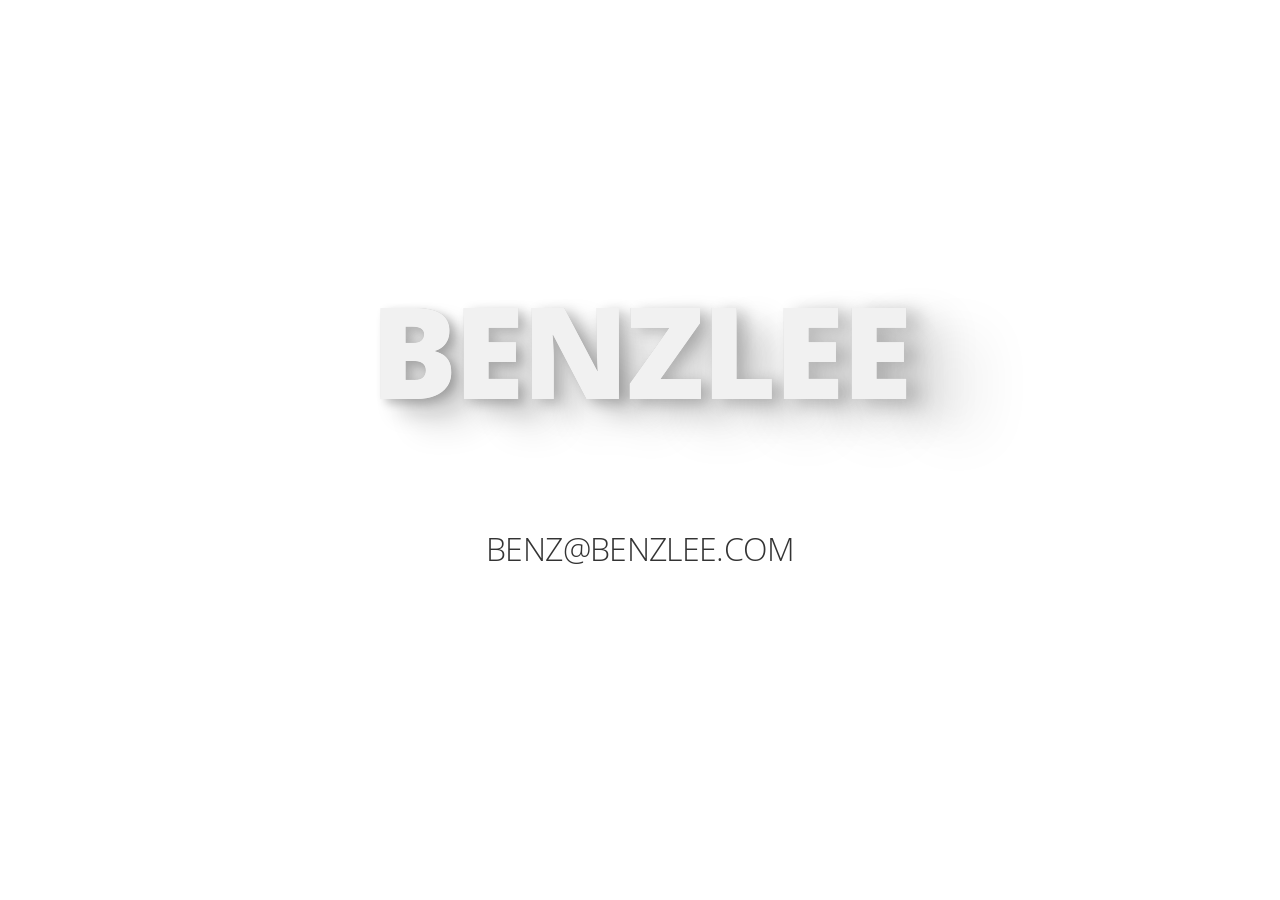
==== index.html @ 4282f6ce "init" ====
<html>
<head>
	<title>Benz Lee</title>
	<link rel="icon" type="image/x-icon" href="favicon.ico">
    <link href="http://fonts.googleapis.com/css?family=Open+Sans:400,800,300" rel="stylesheet" type="text/css">
    <link href="css/core.css" rel="stylesheet" type="text/css">
    <script type="text/javascript" src="dist/shine.min.js"></script>
</head>
<body>
	<h1 id="benzlee">BenzLee</h1>
	<h2 class="mail"><a href="mailto:benz@benzlee.com">benz@benzlee.com</a></h2>
	<script type="text/javascript">

	var config = new shinejs.Config({
	  numSteps: 4,
	  opacity: 0.3,
	  shadowRGB: new shinejs.Color(10, 10, 10)
	});

	var shine = new Shine(document.getElementById('benzlee'), config);

	function handleMouseMove(event) {
        shine.light.position.x = event.clientX;
        shine.light.position.y = event.clientY;
        shine.draw();
      }

      window.addEventListener('mousemove', handleMouseMove, false);
	</script>
</body>
</html>
---- css/core.css ----
/*
  Custom styles
 */
#benzlee {
  margin: auto;
  position: absolute;
  top: -100; left: 0; bottom: 0; right: 0;
  width: 100%;

  display: table;
  height: auto;

  color: #f1f1f1;
  text-transform: uppercase;
  text-align: center;

  font-size: 8em;
  font-family: 'Open Sans', sans-serif;
  font-weight: 800;

  letter-spacing: -0.02em;
  line-height: 1.2em;
}

.mail {
  margin: auto;
  position: absolute;
  top: 200; left: 0; bottom: 0; right: 0;
  width: 100%;

  display: table;
  height: auto;

  text-transform: uppercase;
  text-align: center;

  font-size: 2em;
  font-family: 'Open Sans', sans-serif;
  font-weight: 100;

  letter-spacing: -0.02em;
  line-height: 1.2em;
}

.mail a {
  color: #333;
  text-decoration: none;
  display: inline-block;
  -webkit-transition: all .5s ease-in-out;
     -moz-transition: all .5s ease-in-out;
          transition: all .5s ease-in-out;
}

.mail a:after {
  content: '';
  display: block;
  border-bottom: 1px solid blue;
  width: 0;
  -webkit-transition: all .5s ease-in-out;
     -moz-transition: all .5s ease-in-out;
          transition: all .5s ease-in-out;
}

.mail a:hover:after { width: 100%; }

.mail a:hover {
  color: blue;
  -webkit-transition: all .5s ease-in-out;
     -moz-transition: all .5s ease-in-out;
          transition: all .5s ease-in-out;  
}
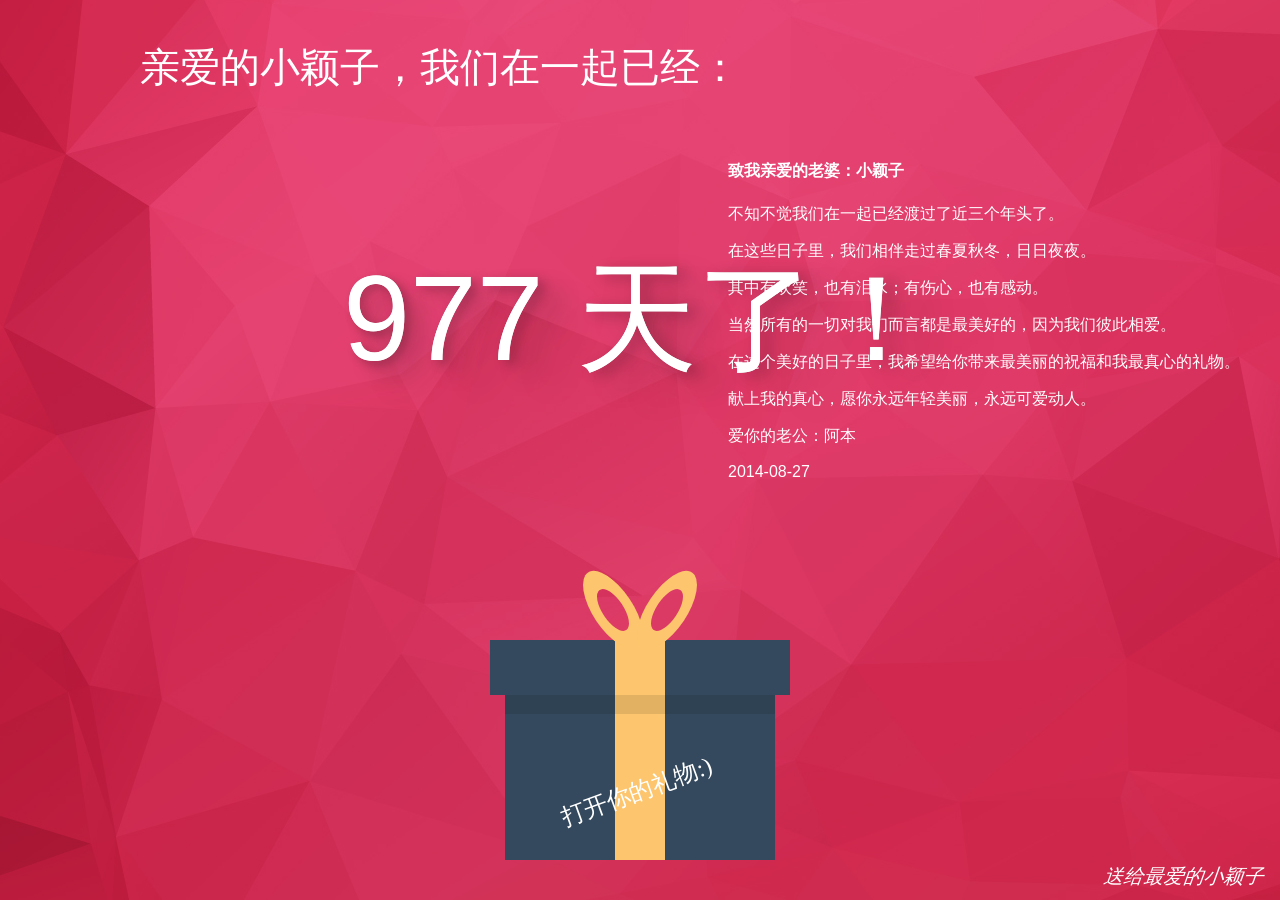
==== commit 81aae4b8: "大量改动。" ====
--- a/index.html
+++ b/index.html
@@ -1,31 +1,1597 @@
-<html>
-<head>
-	<title>Benz Lee</title>
-	<link rel="icon" type="image/x-icon" href="favicon.ico">
-    <link href="http://fonts.googleapis.com/css?family=Open+Sans:400,800,300" rel="stylesheet" type="text/css">
-    <link href="css/core.css" rel="stylesheet" type="text/css">
-    <script type="text/javascript" src="dist/shine.min.js"></script>
-</head>
-<body>
-	<h1 id="benzlee">BenzLee</h1>
-	<h2 class="mail"><a href="mailto:benz@benzlee.com">benz@benzlee.com</a></h2>
-	<script type="text/javascript">
+<!DOCTYPE html>
+<html lang="zh-CN" class="no-js">
+  <head>
+    <meta charset="UTF-8" />
+    <meta http-equiv="X-UA-Compatible" content="IE=edge,chrome=1">
+    <meta name="viewport" content="width=device-width, initial-scale=1.0">
+    <title>小颖子生日快乐！</title>
+    <meta name="description" content="阿本送给亲爱的小颖子生日礼物。" />
+    <meta name="keywords" content="Vicky,XYZ,Birthday" />
+    <meta name="author" content="Benz Lee" />
+    <link rel="shortcut icon" href="../favicon.ico">
+    <link rel="stylesheet" type="text/css" href="css/normalize.css" />
+    <link rel="stylesheet" type="text/css" href="css/demo.css" />
+    <link rel="stylesheet" type="text/css" href="css/component.css" />
+    <!--[if IE]>
+        <script src="http://html5shiv.googlecode.com/svn/trunk/html5.js"></script>
+    <![endif]-->
+  </head>
+  <body>
+    <div class="container">
+      <!-- Top Navigation -->
+      <h1><span>送给最爱的小颖子</span></h1>
+      <canvas id="snowfall"></canvas>
+      <div id="merrywrap" class="merrywrap">
+        <div id="welcome-text">亲爱的小颖子，我们在一起已经：</div>
+        <div id="welcome">天了！</div>
+        <audio src="http://media.youban.com/gsmp3/mqualityt300/1321409597707675209.mp3" autoplay loop>
+            Your browser does not support the audio element.
+        </audio>
+        <div id="letter">
+          <h4>致我亲爱的老婆：小颖子</h4>
+          <p>不知不觉我们在一起已经渡过了近三个年头了。</p>
+          <p>在这些日子里，我们相伴走过春夏秋冬，日日夜夜。</p>
+          <p>其中有欢笑，也有泪水；有伤心，也有感动。</p>
+          <p>当然所有的一切对我们而言都是最美好的，因为我们彼此相爱。</p>
+          <p>在这个美好的日子里，我希望给你带来最美丽的祝福和我最真心的礼物。</p>
+          <p>献上我的真心，愿你永远年轻美丽，永远可爱动人。</p>
+          <p>爱你的老公：阿本</p>
+          <p>2014-08-27</p>
+        </div>
+        <div class="giftbox">
+          <div class="cover">
+            <div></div>
+          </div>
+          <div class="box"></div>
+        </div>
+        <div class="icons">
+          <div class="row">
+            <span>
+              <svg xmlns="http://www.w3.org/2000/svg" width="100%" height="100%" preserveAspectRatio="xMidYMid meet" viewBox="0 0 50 50">
+                <path d="M25,12.655c-6.196,0-11.236,5.04-11.236,11.235c0,3.393,1.517,6.431,3.9,8.492c0.376-0.318,0.859-0.522,1.395-0.533
+                  l1.771-3.541c-1.175-1.11-1.913-2.678-1.913-4.418c0-3.354,2.729-6.083,6.084-6.083s6.084,2.729,6.084,6.083
+                  c0,0.653-0.106,1.281-0.297,1.871l0.289,0.254c0.296-0.131,0.619-0.201,0.948-0.201c1.305,0,2.366,1.062,2.366,2.365
+                  c0,1.305-1.062,2.366-2.366,2.366c-1.087,0-2.006-0.737-2.281-1.738l-0.207-0.035l1.538,3.078c0.503,0.01,0.959,0.19,1.324,0.476
+                  c2.347-2.061,3.838-5.074,3.838-8.436C36.236,17.695,31.195,12.655,25,12.655z M16.344,25.201c-0.713,0-1.289-0.576-1.289-1.288
+                  c-0.008-0.713,0.576-1.289,1.28-1.289c0.713-0.008,1.288,0.567,1.296,1.28C17.631,24.617,17.057,25.192,16.344,25.201z
+                  M19.778,18.691c-0.259,0.249-0.583,0.378-0.919,0.378c-0.326,0-0.652-0.12-0.91-0.369c-0.498-0.507-0.508-1.322,0-1.829
+                  c0.498-0.498,1.314-0.498,1.82,0c0.508,0.498,0.508,1.313,0,1.82H19.778z M24.975,16.519c-0.713,0-1.289-0.575-1.289-1.288
+                  c0-0.704,0.576-1.288,1.28-1.288c0.713,0,1.296,0.575,1.296,1.288S25.688,16.519,24.975,16.519z M32.016,18.648
+                  c-0.248,0.258-0.583,0.387-0.918,0.387c-0.326,0-0.653-0.129-0.902-0.378c-0.506-0.498-0.506-1.313-0.008-1.82
+                  c0.497-0.508,1.314-0.508,1.82-0.01C32.515,17.335,32.515,18.15,32.016,18.648z M34.945,23.87c0,0.008,0,0.018,0,0.018
+                  c0,0.713-0.576,1.288-1.289,1.288s-1.287-0.575-1.287-1.288c0,0,0-0.01,0-0.018v-0.009c0-0.713,0.574-1.297,1.287-1.297
+                  c0.705,0,1.289,0.576,1.289,1.279c0,0,0,0,0,0.01C34.945,23.861,34.945,23.861,34.945,23.87z"/>
+                <path d="M32.024,29.546c0.755,0,1.366-0.612,1.366-1.366s-0.611-1.365-1.366-1.365c-0.408,0-0.771,0.184-1.021,0.468l-5.937-5.212
+                  l-5.163,10.326h10.326l-2.469-4.938l2.921,0.493c-0.013,0.074-0.023,0.149-0.023,0.228C30.658,28.934,31.271,29.546,32.024,29.546z
+                  "/>
+                <path d="M31.029,32.846H19.104c-0.655,0-1.192,0.505-1.192,1.122v2.245c0,0.617,0.537,1.122,1.192,1.122h11.926
+                  c0.655,0,1.192-0.505,1.192-1.122v-2.245C32.222,33.351,31.685,32.846,31.029,32.846z"/>
+              </svg>
+            </span>
+            <span>
+              <svg xmlns="http://www.w3.org/2000/svg" width="100%" height="100%" preserveAspectRatio="xMidYMid meet" viewBox="0 0 50 50">
+                <path d="M25.016,12.655c-6.196,0-11.236,5.04-11.236,11.235c0,3.799,1.899,7.157,4.794,9.192c1.029-1.544,1.412-4.046,1.617-5.502
+                  c-0.786-1.024-1.259-2.302-1.259-3.69c0-3.354,2.729-6.083,6.084-6.083s6.084,2.729,6.084,6.083c0,1.381-0.468,2.652-1.247,3.675
+                  c0.204,1.457,0.585,3.965,1.609,5.514c2.892-2.035,4.79-5.392,4.79-9.188C36.252,17.695,31.211,12.655,25.016,12.655z
+                  M16.359,25.201c-0.713,0-1.289-0.576-1.289-1.288c-0.008-0.713,0.576-1.289,1.28-1.289c0.713-0.008,1.288,0.567,1.296,1.28
+                  C17.646,24.617,17.072,25.192,16.359,25.201z M19.794,18.691c-0.259,0.249-0.583,0.378-0.919,0.378c-0.326,0-0.652-0.12-0.91-0.369
+                  c-0.498-0.507-0.508-1.322,0-1.829c0.498-0.498,1.314-0.498,1.82,0c0.508,0.498,0.508,1.313,0,1.82H19.794z M24.99,16.519
+                  c-0.713,0-1.289-0.575-1.289-1.288c0-0.704,0.576-1.288,1.28-1.288c0.713,0,1.296,0.575,1.296,1.288S25.703,16.519,24.99,16.519z
+                  M31.113,19.035c-0.326,0-0.653-0.129-0.902-0.378c-0.506-0.498-0.506-1.313-0.008-1.82c0.497-0.508,1.314-0.508,1.82-0.01
+                  c0.507,0.508,0.507,1.323,0.008,1.821C31.783,18.906,31.448,19.035,31.113,19.035z M34.961,23.87c0,0.008,0,0.018,0,0.018
+                  c0,0.713-0.576,1.288-1.289,1.288s-1.287-0.575-1.287-1.288c0,0,0-0.01,0-0.018v-0.009c0-0.713,0.574-1.297,1.287-1.297
+                  c0.705,0,1.289,0.576,1.289,1.279c0,0,0,0,0,0.01C34.961,23.861,34.961,23.861,34.961,23.87z"/>
+                <path d="M28.801,27.263c-0.227-1.604-0.964-2.557-1.796-3.103v-0.266c0-1.205-0.899-2.186-2.005-2.186s-2.005,0.98-2.005,2.186
+                  v0.295c-0.812,0.551-1.526,1.498-1.75,3.071c-0.269,1.891-0.756,6.104-3.04,7.617c0,0,2.755,0.757,6.816,0.757
+                  c0.274,0,0.541-0.005,0.8-0.011c-0.008,0.063-0.02,0.13-0.02,0.199c0,0.834,0.677,1.511,1.512,1.512
+                  c0.834-0.001,1.511-0.677,1.513-1.512c0-0.144-0.027-0.277-0.064-0.407c1.91-0.223,3.062-0.539,3.062-0.539
+                  C29.558,33.366,29.067,29.151,28.801,27.263z M22.916,29.167c0.002,2.139-1.514,3.882-2.555,4.387
+                  c0.741-0.812,1.654-2.248,1.655-4.387c0-2.137,0.787-3.867,1.467-3.867C24.162,25.3,22.918,27.03,22.916,29.167z M25.021,23.542
+                  c-0.395,0-0.856,0.089-1.32,0.272c0.038-0.781,0.604-1.406,1.299-1.406c0.689,0,1.25,0.614,1.297,1.386
+                  C25.849,23.624,25.403,23.542,25.021,23.542z"/>
+              </svg>
+            </span>
+            <span>
+              <svg xmlns="http://www.w3.org/2000/svg" width="100%" height="100%" preserveAspectRatio="xMidYMid meet" viewBox="0 0 50 50">
+                <path d="M25,12.655c-6.196,0-11.236,5.04-11.236,11.235c0,3.98,2.085,7.475,5.215,9.471c0.254-0.564,0.57-1.133,0.981-1.645
+                  l0.864-2.948c0.037-0.127,0.074-0.24,0.112-0.363c-1.237-1.114-2.021-2.723-2.021-4.515c0-3.354,2.729-6.083,6.084-6.083
+                  c0.004,0,0.008,0.001,0.012,0.001l0.095-0.192l0.1,0.202c3.259,0.109,5.878,2.788,5.878,6.072c0,1.504-0.552,2.88-1.459,3.943
+                  l2.093,2.324l-1.971-0.962c0.708,1.167,0.897,2.043,1.031,2.659l0.19,0.868c0.128,0.152,0.234,0.305,0.343,0.456
+                  c2.97-2.023,4.925-5.432,4.925-9.289C36.236,17.695,31.195,12.655,25,12.655z M16.344,25.201c-0.713,0-1.289-0.576-1.289-1.288
+                  c-0.008-0.713,0.576-1.289,1.28-1.289c0.713-0.008,1.288,0.567,1.296,1.28C17.631,24.617,17.057,25.192,16.344,25.201z
+                  M19.778,18.691c-0.259,0.249-0.583,0.378-0.919,0.378c-0.326,0-0.652-0.12-0.91-0.369c-0.498-0.507-0.508-1.322,0-1.829
+                  c0.498-0.498,1.314-0.498,1.82,0c0.508,0.498,0.508,1.313,0,1.82H19.778z M24.975,16.519c-0.713,0-1.289-0.575-1.289-1.288
+                  c0-0.704,0.576-1.288,1.28-1.288c0.713,0,1.296,0.575,1.296,1.288S25.688,16.519,24.975,16.519z M31.098,19.035
+                  c-0.326,0-0.653-0.129-0.902-0.378c-0.506-0.498-0.506-1.313-0.008-1.82c0.497-0.508,1.314-0.508,1.82-0.01
+                  c0.507,0.508,0.507,1.323,0.008,1.821C31.768,18.906,31.433,19.035,31.098,19.035z M34.945,23.87c0,0.008,0,0.018,0,0.018
+                  c0,0.713-0.576,1.288-1.289,1.288s-1.287-0.575-1.287-1.288c0,0,0-0.01,0-0.018v-0.009c0-0.713,0.574-1.297,1.287-1.297
+                  c0.705,0,1.289,0.576,1.289,1.279c0,0,0,0,0,0.01C34.945,23.861,34.945,23.861,34.945,23.87z"/>
+                <path d="M27.53,27.002c-1.777-1.974-2.444-5.294-2.444-5.294s-1.678,1.802-3.302,7.342C23.968,26.866,26.924,26.706,27.53,27.002z"
+                  />
+                <path d="M29.827,32.188c-0.207-0.941-0.439-2.383-2.743-4.728c-0.985-0.2-3.09,0.426-4.475,1.731
+                  c-0.615,0.58-1.105,1.376-1.385,2.157C23.262,30.457,27.53,30.75,29.827,32.188z"/>
+                <path d="M29.444,32.657c-1.809-1.202-5.656-1.549-8.396-0.678c-1.358,1.385-1.791,3.613-1.999,4.554
+                  c3.063-2.689,10.512-2.831,11.902-2.075C30.645,33.915,30.149,33.126,29.444,32.657z"/>
+                <polygon points="25.384,20.432 25.108,19.875 24.834,20.432 24.219,20.521 24.664,20.954 24.56,21.566 25.108,21.277 
+                  25.658,21.566 25.554,20.954 25.998,20.521   "/>
+                <path d="M24.721,35.038c0,0,0.17,1.628-0.367,2.162c0.746,0.294,1.525,0.052,2.152,0.002c-0.486-0.464-0.595-2.164-0.595-2.164
+                  S25.12,34.645,24.721,35.038z"/>
+              </svg>
+            </span>
+            <span>
+              <svg xmlns="http://www.w3.org/2000/svg" width="100%" height="100%" preserveAspectRatio="xMidYMid meet" viewBox="0 0 50 50">
+                <path d="M25,12.655c-6.196,0-11.236,5.04-11.236,11.235c0,3.923,2.023,7.378,5.079,9.389v-4.384l-0.273-0.023v-2.105
+                  c0-0.483,0.234-0.909,0.592-1.182c-0.157-0.538-0.245-1.105-0.245-1.694c0-3.354,2.729-6.083,6.084-6.083s6.084,2.729,6.084,6.083
+                  c0,0.589-0.088,1.156-0.245,1.694c0.357,0.272,0.592,0.698,0.592,1.182v2.105l-0.272,0.021v4.386
+                  c3.055-2.011,5.078-5.465,5.078-9.388C36.236,17.695,31.195,12.655,25,12.655z M16.344,25.201c-0.713,0-1.289-0.576-1.289-1.288
+                  c-0.008-0.713,0.576-1.289,1.28-1.289c0.713-0.008,1.288,0.567,1.296,1.28C17.631,24.617,17.057,25.192,16.344,25.201z
+                  M19.778,18.691c-0.259,0.249-0.583,0.378-0.919,0.378c-0.326,0-0.652-0.12-0.91-0.369c-0.498-0.507-0.508-1.322,0-1.829
+                  c0.498-0.498,1.314-0.498,1.82,0c0.508,0.498,0.508,1.313,0,1.82H19.778z M24.975,16.519c-0.713,0-1.289-0.575-1.289-1.288
+                  c0-0.704,0.576-1.288,1.28-1.288c0.713,0,1.296,0.575,1.296,1.288S25.688,16.519,24.975,16.519z M31.098,19.035
+                  c-0.326,0-0.653-0.129-0.902-0.378c-0.506-0.498-0.506-1.313-0.008-1.82c0.497-0.508,1.314-0.508,1.82-0.01
+                  c0.507,0.508,0.507,1.323,0.008,1.821C31.768,18.906,31.433,19.035,31.098,19.035z M34.945,23.87c0,0.008,0,0.018,0,0.018
+                  c0,0.713-0.576,1.288-1.289,1.288s-1.287-0.575-1.287-1.288c0,0,0-0.01,0-0.018v-0.009c0-0.713,0.574-1.297,1.287-1.297
+                  c0.705,0,1.289,0.576,1.289,1.279c0,0,0,0,0,0.01C34.945,23.861,34.945,23.861,34.945,23.87z"/>
+                <polygon points="22.167,31.255 20.195,31.98 22.173,28.553 19.843,28.363 19.843,36.618 24.791,37.394 24.791,29.397 
+                  22.525,33.325   "/>
+                <polygon points="29.805,31.98 27.833,31.255 27.475,33.325 25.209,29.397 25.209,37.394 30.158,36.618 30.158,28.363 
+                  27.827,28.553   "/>
+                <path d="M20.749,26.275h-0.404h-0.284c-0.27,0-0.491,0.221-0.491,0.491v0.344v0.344v0.492l1.997,0.153
+                  c-0.164-0.191-0.236-0.409-0.236-0.609v-1.215H20.749z"/>
+                <polygon points="22.85,31.496 24.755,28.194 23.109,28.194 21.615,30.783 22.66,30.399  "/>
+                <polygon points="27.15,31.496 27.34,30.399 28.385,30.783 26.891,28.194 25.245,28.194  "/>
+                <path d="M28.037,27.49v-1.696c0-0.208-0.253-0.599-1.1-0.51C26.103,25.371,25,26.304,25,26.304s-1.108-0.896-1.938-1.02
+                  c-0.867-0.129-1.1,0.302-1.1,0.51v1.696c0,0.208,0.261,0.51,1.1,0.51C23.9,28,25,28,25,28s1.098,0,1.938,0
+                  C27.776,28,28.037,27.698,28.037,27.49z M23.062,26.304c-0.605,0-0.821-0.18-0.821-0.334c0-0.153,0.217-0.41,0.821-0.333
+                  c0.383,0.049,0.956,0.343,1.377,0.667H23.062z M25,27.541c-0.216,0-0.39-0.175-0.39-0.391c0-0.215,0.174-0.39,0.39-0.39
+                  s0.39,0.175,0.39,0.39C25.39,27.366,25.216,27.541,25,27.541z M26.938,25.637c0.614-0.087,0.821,0.18,0.821,0.333
+                  c0,0.154-0.216,0.334-0.821,0.334H25.56C25.98,25.979,26.554,25.691,26.938,25.637z"/>
+                <path d="M29.939,26.275h-0.392h-0.297H28.67v1.215c0,0.2-0.072,0.418-0.236,0.609l1.997-0.153v-0.492V27.11v-0.344
+                  C30.431,26.496,30.209,26.275,29.939,26.275z"/>
+              </svg>
+            </span>
+            <span>
+              <svg xmlns="http://www.w3.org/2000/svg" width="100%" height="100%" preserveAspectRatio="xMidYMid meet" viewBox="0 0 50 50">
+                <polygon points="24.148,14.308 25.084,14.086 25.798,14.731 25.875,13.774 26.709,13.293 25.821,12.923 25.623,11.982 
+                  24.998,12.712 24.041,12.609 24.541,13.432   "/>
+                <polygon points="25.851,29.822 24.915,30.044 24.201,29.398 24.124,30.355 23.29,30.837 24.178,31.207 24.376,32.147 
+                  25.001,31.418 25.958,31.521 25.458,30.698   "/>
+                <polygon points="20.384,15.772 21.083,15.112 22.025,15.314 21.613,14.447 22.095,13.613 21.141,13.736 20.5,13.021 20.322,13.966 
+                  19.443,14.355 20.287,14.818   "/>
+                <polygon points="29.617,28.357 28.917,29.017 27.975,28.815 28.387,29.683 27.906,30.517 28.859,30.393 29.501,31.108 
+                  29.678,30.164 30.558,29.774 29.714,29.312   "/>
+                <polygon points="17.294,18.146 17.856,18.924 18.131,18.002 19.047,17.707 18.257,17.162 18.258,16.198 17.494,16.781 
+                  16.581,16.483 16.899,17.391 16.333,18.167   "/>
+                <polygon points="32.706,25.984 32.144,25.206 31.868,26.127 30.952,26.424 31.742,26.969 31.743,27.932 32.505,27.348 
+                  33.42,27.646 33.1,26.74 33.668,25.963   "/>
+                <path d="M25.897,20.631l5.922,1.664l0.313-0.971l-7.072-0.949l5.959-1.52l-0.214-0.998l-6.6,2.715l4.403-4.298l-0.685-0.757
+                  l-4.361,5.654l1.665-5.928l-0.97-0.312l-0.951,7.073l-1.52-5.962l-0.996,0.215l2.714,6.604l-4.299-4.406l-0.756,0.685l5.651,4.361
+                  l-5.925-1.666l-0.312,0.971l7.076,0.952l-5.965,1.52l0.215,0.997l6.603-2.714l-4.405,4.298l0.686,0.756l4.358-5.647l-1.663,5.919
+                  l0.97,0.312l0.951-7.076l1.521,5.964l0.996-0.213l-2.714-6.602l4.297,4.402l0.757-0.684L25.897,20.631z M26.681,22.084
+                  l-0.237,0.843l-0.621,0.606l-0.843,0.215l-0.839-0.236l-0.607-0.622l-0.215-0.846l0.234-0.835l0.624-0.608l0.845-0.216l0.837,0.235
+                  l0.607,0.622L26.681,22.084z"/>
+                <polygon points="16.368,22.524 17.243,22.917 17.02,21.98 17.666,21.268 16.709,21.19 16.228,20.355 15.857,21.242 14.917,21.441 
+                  15.647,22.067 15.544,23.023   "/>
+                <polygon points="34.352,22.064 34.456,21.106 33.633,21.606 32.757,21.213 32.979,22.148 32.333,22.864 33.29,22.941 
+                  33.772,23.774 34.141,22.887 35.083,22.688   "/>
+                <polygon points="18.248,25.043 17.383,25.453 16.548,24.971 16.67,25.924 15.955,26.566 16.9,26.744 17.289,27.623 17.753,26.779 
+                  18.707,26.682 18.046,25.982   "/>
+                <polygon points="31.75,19.091 32.616,18.68 33.451,19.16 33.326,18.207 34.043,17.564 33.098,17.389 32.709,16.508 32.246,17.352 
+                  31.291,17.449 31.951,18.148   "/>
+                <polygon points="20.937,28.935 20.642,28.02 20.098,28.808 19.134,28.807 19.716,29.571 19.418,30.485 20.325,30.167 
+                  21.102,30.733 21.081,29.771 21.858,29.209   "/>
+                <polygon points="29.062,15.197 29.358,16.114 29.903,15.325 30.866,15.323 30.282,14.561 30.581,13.646 29.675,13.966 
+                  28.897,13.397 28.919,14.359 28.141,14.922   "/>
+              </svg>
+            </span>
+            <span>
+              <svg xmlns="http://www.w3.org/2000/svg" width="100%" height="100%" preserveAspectRatio="xMidYMid meet" viewBox="0 0 50 50">
+                <path d="M23.629,15.317c0.148,0.145,0.241,0.43,0.206,0.634l-0.133,0.773c-0.035,0.204,0.086,0.292,0.269,0.195l0.695-0.364
+                  c0.184-0.097,0.482-0.097,0.666,0l0.695,0.364c0.183,0.097,0.304,0.009,0.27-0.195l-0.133-0.773
+                  c-0.035-0.204,0.058-0.489,0.206-0.634l0.562-0.549c0.148-0.144,0.102-0.286-0.103-0.316l-0.777-0.112
+                  c-0.205-0.03-0.447-0.207-0.539-0.392l-0.347-0.704c-0.092-0.186-0.241-0.186-0.333,0l-0.347,0.704
+                  c-0.092,0.185-0.334,0.361-0.539,0.392l-0.777,0.112c-0.205,0.03-0.251,0.173-0.103,0.316L23.629,15.317z"/>
+                <path d="M20.333,19.556l0.695,0.364c0.183,0.097,0.304,0.009,0.27-0.195l-0.133-0.773c-0.035-0.204,0.058-0.489,0.206-0.634
+                  l0.562-0.549c0.148-0.144,0.102-0.286-0.103-0.316l-0.777-0.112c-0.205-0.03-0.447-0.207-0.539-0.392l-0.348-0.704
+                  c-0.091-0.186-0.241-0.186-0.333,0l-0.348,0.704c-0.091,0.185-0.334,0.361-0.539,0.392l-0.777,0.112
+                  c-0.205,0.03-0.251,0.173-0.103,0.316l0.562,0.549c0.148,0.145,0.241,0.43,0.206,0.634l-0.133,0.773
+                  c-0.035,0.204,0.086,0.292,0.27,0.195l0.695-0.364C19.851,19.459,20.15,19.459,20.333,19.556z"/>
+                <path d="M31.83,17.452l-0.777-0.112c-0.205-0.03-0.448-0.207-0.539-0.392l-0.348-0.704c-0.091-0.186-0.241-0.186-0.333,0
+                  l-0.348,0.704c-0.091,0.185-0.334,0.361-0.539,0.392l-0.777,0.112c-0.205,0.03-0.251,0.173-0.103,0.316l0.562,0.549
+                  c0.148,0.145,0.241,0.43,0.206,0.634l-0.132,0.773c-0.035,0.204,0.086,0.292,0.269,0.195l0.695-0.364
+                  c0.183-0.097,0.482-0.097,0.666,0l0.695,0.364c0.184,0.097,0.305,0.009,0.27-0.195l-0.133-0.773
+                  c-0.035-0.204,0.058-0.489,0.206-0.634l0.562-0.549C32.081,17.625,32.035,17.482,31.83,17.452z"/>
+                <path d="M30.183,20.938c-0.4-0.102-0.81,0.143-0.91,0.545l-1.857,7.392H25.75V18.666c0-0.414-0.336-0.75-0.75-0.75
+                  s-0.75,0.336-0.75,0.75v10.209h-1.665l-1.857-7.392c-0.101-0.402-0.511-0.646-0.91-0.545c-0.402,0.102-0.646,0.509-0.545,0.91
+                  l2,7.959c0.084,0.334,0.384,0.567,0.728,0.567h6c0.344,0,0.644-0.233,0.728-0.567l2-7.959
+                  C30.828,21.447,30.584,21.04,30.183,20.938z"/>
+              </svg>
+            </span>
+            <span>
+              <svg xmlns="http://www.w3.org/2000/svg" width="100%" height="100%" preserveAspectRatio="xMidYMid meet" viewBox="0 0 50 50">
+                <path d="M35.167,24.999c0,5.615-20.333,5.615-20.333,0c0-5.614,4.552-10.166,10.166-10.166
+                  C30.615,14.833,35.167,19.385,35.167,24.999z"/>
+                <path d="M32.967,32.224l-0.277-3.278c-2.1,0.859-4.899,1.266-7.688,1.266s-5.59-0.406-7.689-1.266l-0.277,3.278
+                  c-0.134,1.092,0.658,1.985,1.758,1.985h4.014v-0.974c0-1.211,0.982-2.193,2.193-2.193c1.212,0,2.194,0.982,2.194,2.193v0.974h4.016
+                  C32.309,34.209,33.101,33.315,32.967,32.224z"/>
+                <circle cx="25.959" cy="33" r="0.5"/>
+              </svg>
+            </span>
+            <span>
+              <svg xmlns="http://www.w3.org/2000/svg" width="100%" height="100%" preserveAspectRatio="xMidYMid meet" viewBox="0 0 50 50">
+                <circle cx="14.31" cy="19.969" r="0.88"/>
+                <circle cx="16.07" cy="18.209" r="0.88"/>
+                <circle cx="17.831" cy="16.448" r="0.88"/>
+                <circle cx="19.592" cy="14.687" r="0.88"/>
+                <circle cx="16.574" cy="21.73" r="0.88"/>
+                <circle cx="18.334" cy="19.969" r="0.88"/>
+                <circle cx="20.095" cy="18.209" r="0.88"/>
+                <circle cx="21.856" cy="16.448" r="0.88"/>
+                <circle cx="23.617" cy="14.687" r="0.88"/>
+                <circle cx="35.69" cy="19.969" r="0.88"/>
+                <circle cx="33.93" cy="18.208" r="0.88"/>
+                <circle cx="32.169" cy="16.448" r="0.88"/>
+                <circle cx="30.408" cy="14.687" r="0.88"/>
+                <circle cx="33.426" cy="21.73" r="0.88"/>
+                <circle cx="31.666" cy="19.97" r="0.88"/>
+                <circle cx="29.905" cy="18.208" r="0.88"/>
+                <circle cx="28.144" cy="16.448" r="0.88"/>
+                <circle cx="26.383" cy="14.687" r="0.88"/>
+                <path d="M26.61,18.217c-0.885-1.181-2.334-1.181-3.22,0l-6.841,7.781c-0.886,1.181-0.403,2.146,1.073,2.146h0.671v5.366
+                  c0,1.475,1.207,2.683,2.683,2.683h8.049c1.476,0,2.683-1.208,2.683-2.683v-5.366h0.671c1.476,0,1.958-0.966,1.073-2.146
+                  L26.61,18.217z M24.37,33.458h-3.497c-0.558,0-0.783-0.54-0.396-0.946c0.81-0.864,1.576-1.424,2.45-2.217
+                  c0.831-0.648,0.82-1.945-0.396-1.945c-0.388,0-0.794,0.233-1.027,0.604c-0.362,0.567-1.308,0.188-0.946-0.622
+                  c0.405-0.793,1.19-1.108,1.973-1.108c2.135,0,2.982,2.198,1.271,3.864c-0.658,0.56-1.108,0.883-1.749,1.262
+                  c0.397,0,0.874-0.054,1.271-0.054h1.045C25.063,32.296,25.153,33.458,24.37,33.458z M27.256,33.494
+                  c-0.765,0-1.423-0.297-1.811-0.946c-0.343-0.621,0.549-1.226,0.946-0.621c0.251,0.315,0.577,0.46,0.865,0.46
+                  c0.648,0,1.271-0.235,1.271-1.019c0-0.641-0.623-0.866-1.189-0.866c-0.307,0-0.695,0.082-1.1,0.163
+                  c-0.478,0.135-0.856-0.163-0.792-0.64l0.071-2.136c0-0.469,0.317-0.63,0.722-0.63h2.614c0.756,0,0.739,1.135,0,1.135h-2.209
+                  l-0.054,1.09c1.414-0.377,3.127,0.226,3.127,1.884C29.716,32.792,28.608,33.494,27.256,33.494z"/>
+              </svg>
+            </span>
+            <span>
+              <svg xmlns="http://www.w3.org/2000/svg" width="100%" height="100%" preserveAspectRatio="xMidYMid meet" viewBox="0 0 50 50">
+                <path d="M32.164,22.323c-0.107-0.722-0.884-1.646-2.123-2.414c-0.009-1.107-1.463-2.841-3.467-3.495
+                  c-0.876-1.124-2.272-1.124-3.148,0c-2.004,0.654-3.458,2.388-3.467,3.495c-1.24,0.768-2.016,1.692-2.123,2.414
+                  c-1.373,0.907-2.201,1.937-2.201,2.712c0,0.46,0.295,0.782,0.818,1.011c0.257,0.208,0.646,0.334,1.168,0.334h0.107
+                  c0.179,0.027,0.367,0.05,0.564,0.07v5.296c0,1.475,1.207,2.683,2.683,2.683h8.049c1.476,0,2.683-1.208,2.683-2.683V26.45
+                  c0.197-0.021,0.386-0.043,0.564-0.07h0.107c0.521,0,0.911-0.126,1.168-0.334c0.523-0.229,0.818-0.551,0.818-1.011
+                  C34.365,24.26,33.537,23.23,32.164,22.323z M24.369,31.693h-3.496c-0.559,0-0.783-0.54-0.396-0.946
+                  c0.81-0.864,1.576-1.424,2.45-2.217c0.83-0.648,0.82-1.945-0.396-1.945c-0.387,0-0.793,0.233-1.026,0.604
+                  c-0.362,0.567-1.308,0.188-0.946-0.623c0.405-0.792,1.189-1.107,1.973-1.107c2.136,0,2.982,2.198,1.271,3.864
+                  c-0.658,0.56-1.108,0.883-1.749,1.262c0.397,0,0.874-0.054,1.271-0.054h1.045C25.062,30.531,25.153,31.693,24.369,31.693z
+                  M27.256,31.729c-0.766,0-1.423-0.297-1.811-0.946c-0.344-0.621,0.549-1.226,0.945-0.621c0.252,0.315,0.577,0.459,0.865,0.459
+                  c0.648,0,1.271-0.234,1.271-1.018c0-0.641-0.623-0.866-1.189-0.866c-0.307,0-0.695,0.082-1.1,0.163
+                  c-0.479,0.135-0.857-0.163-0.793-0.64l0.07-2.136c0-0.469,0.317-0.63,0.723-0.63h2.613c0.756,0,0.738,1.135,0,1.135h-2.209
+                  l-0.054,1.09c1.414-0.377,3.128,0.226,3.128,1.884C29.717,31.027,28.607,31.729,27.256,31.729z"/>
+              </svg>
+            </span>
+            <span>
+              <svg xmlns="http://www.w3.org/2000/svg" width="100%" height="100%" preserveAspectRatio="xMidYMid meet" viewBox="0 0 50 50">
+                <path d="M29.76,21.379h-3.925c-0.059,0.478-0.335,0.93-0.793,1.193l-7.87,4.543c-0.247,0.143-0.528,0.219-0.812,0.219
+                  c-0.075,0-0.146-0.018-0.221-0.028v4.289c0,1.873,1.532,3.405,3.405,3.405H29.76c1.873,0,3.406-1.532,3.406-3.405v-6.811
+                  C33.166,22.911,31.633,21.379,29.76,21.379z M24.019,32.92h-3.515c-0.561,0-0.787-0.543-0.397-0.951
+                  c0.813-0.869,1.584-1.431,2.463-2.228c0.834-0.652,0.823-1.956-0.398-1.956c-0.39,0-0.798,0.234-1.032,0.607
+                  c-0.363,0.57-1.314,0.189-0.951-0.626c0.407-0.797,1.196-1.114,1.983-1.114c2.146,0,2.997,2.21,1.277,3.886
+                  c-0.661,0.562-1.114,0.887-1.758,1.269c0.399,0,0.879-0.055,1.277-0.055h1.051C24.715,31.752,24.807,32.92,24.019,32.92z
+                  M26.92,32.957c-0.77,0-1.431-0.3-1.82-0.953c-0.345-0.623,0.552-1.23,0.951-0.623c0.253,0.316,0.579,0.462,0.869,0.462
+                  c0.652,0,1.277-0.236,1.277-1.023c0-0.644-0.625-0.87-1.196-0.87c-0.308,0-0.697,0.081-1.104,0.163
+                  c-0.48,0.136-0.861-0.163-0.797-0.643l0.071-2.146c0-0.472,0.318-0.634,0.726-0.634h2.627c0.761,0,0.743,1.141,0,1.141h-2.22
+                  l-0.054,1.096c1.42-0.379,3.143,0.227,3.143,1.894C29.393,32.251,28.279,32.957,26.92,32.957z"/>
+                <path d="M22.292,19.027l-3.511-2.318h0.001l2.132-0.793c0.021,0.055,0.025,0.111,0.056,0.164c0.286,0.498,0.924,0.669,1.421,0.382
+                  c0.498-0.288,0.669-0.926,0.381-1.422c-0.286-0.499-0.923-0.668-1.421-0.381c-0.271,0.155-0.433,0.415-0.49,0.699l-5.909-1.18
+                  l0.525,8.783L22.292,19.027z"/>
+                <path d="M16.832,26.525l7.869-4.544c0.434-0.25,0.596-0.788,0.36-1.195l-0.854-1.48c-0.236-0.408-0.783-0.537-1.216-0.287
+                  l-7.87,4.544c-0.434,0.25-0.596,0.788-0.359,1.195l0.854,1.481C15.852,26.646,16.398,26.775,16.832,26.525z"/>
+              </svg>
+            </span>
+            <span>
+              <svg xmlns="http://www.w3.org/2000/svg" width="100%" height="100%" preserveAspectRatio="xMidYMid meet" viewBox="0 0 50 50">
+                <path d="M32,23.876c0-2.02-1.343-3.655-3-3.655c-0.02,0-0.037,0.007-0.057,0.007C28.97,20.441,29,20.654,29,20.876
+                  c0,0.548-0.088,1.107-0.238,1.651l0.062-0.009l0.296-0.6l0.296,0.6l0.662,0.096l-0.479,0.467l0.113,0.659l-0.592-0.311
+                  l-0.592,0.311l0.113-0.659l-0.039-0.038c-0.189,0.52-0.443,1.008-0.748,1.443l0.16,0.324l0.662,0.096l-0.479,0.467l0.113,0.659
+                  l-0.592-0.311l-0.592,0.311l0.113-0.659l-0.09-0.088c-0.234,0.217-0.48,0.413-0.748,0.559c0.478,1.214,1.343,2.207,2.355,2.349
+                  l-3.637,6.565V25.2c1.601-0.111,2.88-2.354,2.88-4.324c0-2.02-1.343-3.655-3-3.655c-1.656,0-3,1.636-3,3.655
+                  c0,1.97,1.28,4.213,2.88,4.324v9.558l-3.637-6.565c1.014-0.142,1.878-1.135,2.355-2.349c-0.268-0.146-0.514-0.342-0.748-0.559
+                  l-0.09,0.088l0.113,0.659l-0.592-0.311l-0.592,0.311l0.113-0.659l-0.479-0.467l0.662-0.096l0.16-0.324
+                  c-0.305-0.436-0.559-0.924-0.748-1.443l-0.039,0.038l0.113,0.659l-0.592-0.311l-0.592,0.311l0.113-0.659l-0.479-0.467l0.662-0.096
+                  l0.296-0.6l0.296,0.6l0.062,0.009C21.088,21.983,21,21.424,21,20.876c0-0.222,0.03-0.435,0.057-0.648
+                  c-0.02,0-0.037-0.007-0.057-0.007c-1.656,0-3,1.636-3,3.655c0,2.013,1.336,4.327,2.984,4.342l3.911,7.061
+                  c0.002,0.004,0.008,0.003,0.011,0.007c0.008,0.011,0.016,0.02,0.026,0.027c0.005,0.004,0.005,0.01,0.01,0.013
+                  c0.017,0.009,0.034,0.013,0.052,0.013c0.002,0.001,0.004,0.003,0.006,0.003s0.004-0.002,0.006-0.003
+                  c0.018,0,0.035-0.004,0.052-0.013c0.005-0.003,0.005-0.009,0.01-0.013c0.011-0.008,0.019-0.017,0.026-0.027
+                  c0.003-0.004,0.009-0.003,0.011-0.007l3.911-7.061C30.665,28.203,32,25.889,32,23.876z M20.071,26.032l-0.592-0.311l-0.592,0.311
+                  l0.113-0.659l-0.479-0.467l0.662-0.096l0.296-0.6l0.296,0.6l0.662,0.096l-0.479,0.467L20.071,26.032z M26.401,21.008l0.296,0.6
+                  l0.662,0.096L26.88,22.17l0.113,0.659l-0.592-0.311l-0.592,0.311l0.113-0.659l-0.479-0.467l0.662-0.096L26.401,21.008z
+                  M24.704,19.315l0.296-0.6l0.296,0.6l0.662,0.096l-0.479,0.467l0.113,0.659L25,20.227l-0.592,0.311l0.113-0.659l-0.479-0.467
+                  L24.704,19.315z M24.19,22.829l-0.592-0.311l-0.592,0.311l0.113-0.659l-0.479-0.467l0.662-0.096l0.296-0.6l0.296,0.6l0.662,0.096
+                  l-0.479,0.467L24.19,22.829z M29.929,26.032l0.113-0.659l-0.479-0.467l0.662-0.096l0.296-0.6l0.296,0.6l0.662,0.096l-0.479,0.467
+                  l0.113,0.659l-0.592-0.311L29.929,26.032z"/>
+              </svg>
+            </span>
+          </div>
+          <div class="row">
+            <span>
+              <svg xmlns="http://www.w3.org/2000/svg" width="100%" height="100%" preserveAspectRatio="xMidYMid meet" viewBox="0 0 50 50">
+                <path d="M34.43,17.173c1.191-1.191,1.395-2.925,0.455-3.865c-0.94-0.94-2.674-0.736-3.865,0.455
+                  c-0.121,0.121-0.223,0.25-0.324,0.381c-1.802-0.732-4.277-0.77-6.985,1.263c-2.597,1.95-8.254,6.437-12.821,5.508
+                  c0,0,2.406,4.225,7.294,9.113c0.329,0.328,0.653,0.644,0.974,0.949c-0.09,0.068-0.181,0.133-0.264,0.215
+                  c-1.005,1.005-1.005,2.633,0,3.638c1.005,1.004,2.633,1.004,3.638,0c0.17-0.17,0.301-0.363,0.414-0.563
+                  c2.567,2.03,4.333,3.036,4.333,3.036c-0.91-4.547,3.574-10.207,5.526-12.802c2.047-2.72,1.998-5.207,1.255-7.012
+                  C34.187,17.391,34.313,17.291,34.43,17.173z M31.702,14.444c0.801-0.801,1.946-1.009,2.501-0.455c0.554,0.554,0.347,1.7-0.455,2.5
+                  c-0.043,0.043-0.096,0.066-0.141,0.106c-0.266-0.436-0.566-0.814-0.872-1.12c-0.311-0.311-0.697-0.615-1.143-0.885
+                  C31.633,14.544,31.657,14.49,31.702,14.444z"/>
+              </svg>
+            </span>
+            <span>
+              <svg xmlns="http://www.w3.org/2000/svg" width="100%" height="100%" preserveAspectRatio="xMidYMid meet" viewBox="0 0 50 50">
+                <path d="M11.329,26.418c-0.826,0.825,0.917,3.903,3.889,6.875c2.973,2.973,6.051,4.715,6.876,3.89
+                  c0.825-0.825-0.916-3.904-3.889-6.876C15.232,27.334,12.153,25.593,11.329,26.418z M21.453,36.02
+                  c-0.495,0.495-2.902-1.111-5.376-3.584c-2.475-2.475-4.08-4.881-3.584-5.377c0.495-0.494,2.902,1.11,5.376,3.584
+                  c0.326,0.327,0.637,0.651,0.93,0.971c-0.079,0.031-0.162,0.077-0.253,0.154c-0.626,0.525-0.708,1.457-0.183,2.083
+                  c0.525,0.627,1.457,0.708,2.083,0.183c0.075-0.063,0.131-0.124,0.174-0.184C21.375,34.933,21.718,35.753,21.453,36.02z"/>
+                <path d="M36.766,25.211c-1.669-0.508-3.322-1.804-4.216-2.475c-1.294-0.971-2.475-0.953-3.336-0.604
+                  c-0.048-0.062-0.097-0.124-0.155-0.182c-0.033-0.033-0.068-0.058-0.103-0.087c0.007-0.017,0.013-0.032,0.019-0.049
+                  c3.34-0.285,4.913-0.583,5.555-3.323c0.179-0.764,0.507-1.253,0.878-1.309c0.203-0.029,0.416,0.088,0.545,0.312
+                  c0.186,0.317,0.212,0.876-0.269,1.493l0.666,0.519c0.741-0.949,0.657-1.882,0.333-2.438c-0.305-0.521-0.856-0.805-1.401-0.721
+                  c-0.348,0.053-1.199,0.348-1.574,1.952c-0.467,1.995-1.291,2.342-4.292,2.627c0.376-0.688,0.876-1.501,1.368-2.298
+                  c1.961-3.186,3.024-5.021,2.058-5.685c-1.05-0.721-3.452,0.469-5.075,1.986c-0.802,0.75-1.391,1.541-1.784,2.337
+                  c-0.675-0.481-1.346-0.73-1.872-0.777c-0.726-0.062-1.299,0.213-1.537,0.746c-0.316,0.704,0.005,1.688,0.883,2.846
+                  c-5.893-2.717-7.828-1.621-8.302-1.174c-0.448,0.423-0.559,1.016-0.297,1.588c0.334,0.73,1.287,1.403,2.713,1.403
+                  c0.157,0,0.32-0.008,0.489-0.025l-0.086-0.841c-1.218,0.127-2.103-0.353-2.347-0.888c-0.11-0.241-0.074-0.45,0.108-0.622
+                  c0.653-0.616,3.268-0.834,8.93,2.09c-0.012,0.012-0.027,0.021-0.039,0.033c-0.08,0.08-0.147,0.164-0.213,0.25
+                  c-1.184-0.48-2.81-0.506-4.588,0.83c-1.229,0.923-3.502,2.705-5.799,3.404c1.446,0.708,3.149,1.953,4.776,3.58
+                  c1.632,1.632,2.879,3.339,3.587,4.789c0.702-2.293,2.484-4.569,3.41-5.798c1.344-1.788,1.312-3.421,0.825-4.606
+                  c0.083-0.064,0.166-0.13,0.243-0.208c0.159-0.158,0.283-0.333,0.387-0.514c0.053,0.072,0.112,0.143,0.178,0.208
+                  c0.056,0.056,0.117,0.104,0.177,0.15c-0.354,0.862-0.377,2.05,0.6,3.349c0.673,0.894,1.969,2.548,2.479,4.216
+                  c0.515-1.054,1.421-2.295,2.607-3.481C34.477,26.631,35.715,25.726,36.766,25.211z M27.165,21.346
+                  c-0.128-0.128-0.283-0.217-0.449-0.281c-0.462-0.799-0.526-1.591-0.375-2.325c0.576,0.653,1.095,1.548,1.423,2.73
+                  c-0.143,0.022-0.278,0.068-0.396,0.145C27.312,21.518,27.246,21.427,27.165,21.346z M28.344,15.547
+                  c1.669-1.561,3.557-2.224,3.999-1.93c0.226,0.501-1.404,3.146-2.279,4.568c-0.613,0.995-1.198,1.948-1.595,2.726
+                  c-0.436-1.365-1.099-2.388-1.827-3.093C27.098,16.815,27.863,15.997,28.344,15.547z M23.345,17.581
+                  c0.117-0.262,0.484-0.267,0.691-0.251c0.438,0.04,1.027,0.287,1.621,0.754c-0.313,1.01-0.281,2.007,0.108,2.928
+                  c-0.085,0.019-0.17,0.042-0.255,0.073C23.447,19.129,23.174,17.962,23.345,17.581z M26.418,23.437
+                  c-0.028,0.028-0.062,0.043-0.093,0.069c-0.175-0.287-0.372-0.535-0.572-0.735c-0.205-0.205-0.458-0.404-0.75-0.581
+                  c0.027-0.032,0.042-0.067,0.072-0.097c0.525-0.526,1.278-0.663,1.642-0.299C27.082,22.158,26.945,22.911,26.418,23.437z
+                  M27.756,23.254c-0.129-0.129-0.212-0.277-0.274-0.425c0.067-0.254,0.08-0.505,0.042-0.742c0.007-0.008,0.008-0.02,0.015-0.028
+                  c0.264-0.264,0.812-0.165,1.194,0.218c0.022,0.021,0.033,0.048,0.053,0.071c-0.213,0.128-0.397,0.273-0.546,0.422
+                  c-0.146,0.146-0.289,0.326-0.417,0.534C27.802,23.286,27.777,23.275,27.756,23.254z"/>
+                <path d="M38.728,25.421c-0.6-0.599-2.838,0.666-5,2.828c-2.162,2.161-3.427,4.4-2.828,4.999c0.6,0.601,2.838-0.666,4.999-2.828
+                  C38.061,28.259,39.327,26.021,38.728,25.421z M35.275,29.796c-1.799,1.798-3.549,2.966-3.909,2.606
+                  c-0.192-0.193,0.063-0.791,0.609-1.575c0.031,0.042,0.07,0.086,0.124,0.131c0.455,0.382,1.132,0.322,1.514-0.133
+                  c0.381-0.456,0.323-1.133-0.133-1.515c-0.066-0.055-0.126-0.089-0.184-0.112c0.213-0.232,0.438-0.468,0.675-0.706
+                  c1.799-1.799,3.549-2.965,3.909-2.606C38.241,26.247,37.074,27.997,35.275,29.796z"/>
+              </svg>
+            </span>
+            <span>
+              <svg xmlns="http://www.w3.org/2000/svg" width="100%" height="100%" preserveAspectRatio="xMidYMid meet" viewBox="0 0 50 50">
+                <path d="M35.481,14.528c-1.655-1.654-5.282-3.191-9.434-0.074c-2.715,2.038-8.629,6.729-13.404,5.758c0,0,2.515,4.418,7.625,9.528
+                  c0.344,0.343,0.683,0.673,1.02,0.993c-0.094,0.072-0.19,0.139-0.277,0.225c-1.05,1.05-1.05,2.752,0,3.803
+                  c1.052,1.051,2.753,1.051,3.804,0c0.178-0.178,0.315-0.38,0.432-0.589c2.684,2.122,4.53,3.174,4.53,3.174
+                  c-0.952-4.754,3.736-10.671,5.777-13.384C38.676,19.813,37.136,16.182,35.481,14.528z M25.754,18.957
+                  c-2.688,2.688-6.789,2.977-8.733,2.304c1.953-0.09,4.912-0.748,7.601-3.437c2.688-2.688,5.856-3.877,6.711-3.022
+                  C32.188,15.657,28.442,16.269,25.754,18.957z"/>
+              </svg>
+            </span>
+            <span>
+              <svg xmlns="http://www.w3.org/2000/svg" width="100%" height="100%" preserveAspectRatio="xMidYMid meet" viewBox="0 0 50 50">
+                <path d="M17.112,20.996c0.525-0.374,1.001-0.731,1.399-1.031l0.303-0.229c1.35-1.013,2.756-1.527,4.182-1.527
+                  c2.165,0,3.567,1.167,4.071,1.672c0,0,0,0,0,0c0.401-0.401,1.521-1.333,3.246-1.333c1.129,0,2.24,0.404,3.301,1.201l0.229,0.173
+                  c0.468,0.353,1.083,0.812,1.763,1.262c0.284-0.28,0.407-0.581,0.407-0.84l0.992-5.9c0-0.725-0.88-2.082-3.827-1.773
+                  c-2.903,0.305-6.74,3.545-6.74,3.545s-3.857-3.115-6.74-3.545c-3.018-0.45-3.828,1.048-3.828,1.773l0.992,5.9
+                  C16.863,20.546,16.945,20.773,17.112,20.996z M33.179,13.898c2.136-0.304,2.855,0.624,2.855,1.159c0,0.535-0.749,1.159-2.855,1.159
+                  h-4.792C29.847,15.089,31.846,14.087,33.179,13.898z M19.699,13.898c1.332,0.169,3.326,1.191,4.792,2.318h-4.792
+                  c-2.107,0-2.855-0.624-2.855-1.159C16.844,14.522,17.598,13.629,19.699,13.898z"/>
+                <path d="M35.667,29.602c0.187-0.178,0.375-0.362,0.567-0.553c2.845-2.844,4.245-5.303,4.245-5.303
+                  c-2.657,0.541-5.949-2.071-7.461-3.205c-2.311-1.735-4.329-0.879-5.251,0.042c-0.02,0.02-0.04,0.043-0.06,0.065
+                  c1.042,1.497,1.438,3.603,0.489,5.808c1.252,1.676,3.212,4.501,2.746,6.827c0,0,1.028-0.586,2.521-1.767
+                  c0.066,0.117,0.142,0.229,0.242,0.328c0.584,0.585,1.531,0.585,2.117,0c0.584-0.585,0.584-1.532,0-2.117
+                  C35.773,29.679,35.719,29.642,35.667,29.602z M33.181,23.047c-1.496-1.496-3.581-1.837-3.105-2.313
+                  c0.476-0.476,2.239,0.187,3.735,1.683c1.497,1.496,3.143,1.862,4.229,1.912C36.96,24.704,34.677,24.543,33.181,23.047z"/>
+                <path d="M19.409,20.53c-2.003,1.503-6.365,4.963-9.887,4.247c0,0,1.856,3.258,5.625,7.028c0.253,0.253,0.503,0.496,0.751,0.732
+                  c-0.07,0.053-0.14,0.103-0.204,0.166c-0.775,0.774-0.775,2.03,0,2.806c0.776,0.774,2.031,0.774,2.805,0
+                  c0.132-0.131,0.233-0.28,0.319-0.435c1.979,1.565,3.341,2.341,3.341,2.341c-0.702-3.507,2.755-7.872,4.261-9.872
+                  c2.302-3.061,1.166-5.739-0.054-6.959C25.147,19.364,22.471,18.23,19.409,20.53z M19.193,23.851
+                  c-1.984,1.983-5.007,2.195-6.441,1.699c1.441-0.067,3.623-0.552,5.605-2.535c1.982-1.982,4.32-2.86,4.951-2.229
+                  C23.938,21.417,21.176,21.868,19.193,23.851z"/>
+              </svg>
+            </span>
+            <span>
+              <svg xmlns="http://www.w3.org/2000/svg" width="100%" height="100%" preserveAspectRatio="xMidYMid meet" viewBox="0 0 50 50">
+                <polygon points="11.548,34.603 15.7,33.076 16.454,37.435 24.028,24.312 17.488,24.312  "/>
+                <polygon points="32.512,24.312 25.972,24.312 33.546,37.435 34.301,33.076 38.452,34.603  "/>
+                <path d="M37.071,21.512v-6.741c0-0.828-1.004-2.379-4.371-2.026c-3.317,0.348-7.7,4.051-7.7,4.051s-4.407-3.559-7.7-4.051
+                  c-3.447-0.513-4.371,1.198-4.371,2.026v6.741c0,0.827,1.035,2.024,4.371,2.024c3.33,0,7.7,0,7.7,0s4.366,0,7.7,0
+                  C36.036,23.536,37.071,22.339,37.071,21.512z M17.3,16.796c-2.407,0-3.263-0.713-3.263-1.324c0-0.612,0.861-1.631,3.263-1.325
+                  c1.522,0.194,3.8,1.361,5.473,2.649H17.3z M25,21.715c-0.855,0-1.549-0.695-1.549-1.551s0.694-1.549,1.549-1.549
+                  s1.55,0.693,1.55,1.549S25.855,21.715,25,21.715z M32.7,14.147c2.44-0.347,3.262,0.713,3.262,1.325
+                  c0,0.611-0.855,1.324-3.262,1.324h-5.475C28.896,15.508,31.178,14.363,32.7,14.147z"/>
+              </svg>
+            </span>
+            <span>
+              <svg xmlns="http://www.w3.org/2000/svg" width="100%" height="100%" preserveAspectRatio="xMidYMid meet" viewBox="0 0 50 50">
+                <path d="M29.904,19.676c-0.97,0.138-2.423,0.867-3.487,1.687h3.487c1.532,0,2.077-0.454,2.077-0.843
+                  C31.981,20.13,31.458,19.455,29.904,19.676z"/>
+                <path d="M18.019,20.52c0,0.389,0.545,0.843,2.077,0.843h3.486c-1.066-0.82-2.517-1.563-3.486-1.687
+                  C18.567,19.48,18.019,20.13,18.019,20.52z"/>
+                <circle cx="25" cy="23.508" r="0.987"/>
+                <path d="M36.34,12.656h-9.842v7.02c-0.645,0.407-1.186,0.808-1.505,1.058c-0.318-0.24-0.854-0.624-1.49-1.019v-7.059H13.66
+                  c-0.55,0-1,0.45-1,1v9.842h4.158v0.869c0,0.769,0.768,1.647,2.841,1.76l-0.211,0.367l-6.788,0v9.842c0,0.55,0.45,1,1,1h9.842V28.66
+                  l1.449-2.51h0.098l1.448,2.509v8.677h9.843c0.55,0,1-0.45,1-1v-9.841l-6.788,0l-0.211-0.367c2.073-0.113,2.841-0.992,2.841-1.76
+                  v-0.868h4.158v-9.843C37.34,13.106,36.89,12.656,36.34,12.656z M19.557,34.507l-0.479-2.776l-2.645,0.972l3.783-6.554h4.165
+                  L19.557,34.507z M33.567,32.703l-2.644-0.972l-0.48,2.776l-4.824-8.358h4.165L33.567,32.703z M32.688,24.366
+                  c0,0.527-0.66,1.29-2.784,1.29s-4.904,0-4.904,0s-2.783,0-4.904,0c-2.124,0-2.784-0.762-2.784-1.29v-4.293
+                  c0-0.527,0.589-1.617,2.784-1.291c2.098,0.314,4.904,2.58,4.904,2.58s2.792-2.358,4.904-2.58c2.144-0.224,2.784,0.763,2.784,1.291
+                  V24.366z"/>
+              </svg>
+            </span>
+            <span>
+              <svg xmlns="http://www.w3.org/2000/svg" width="100%" height="100%" preserveAspectRatio="xMidYMid meet" viewBox="0 0 50 50">
+                <polygon points="19.237,24.907 15.229,26.382 19.25,19.412 14.51,19.028 14.51,35.816 24.574,37.394 24.574,21.13 19.966,29.118  
+                  "/>
+                <polygon points="34.771,26.382 30.763,24.907 30.034,29.118 25.425,21.13 25.425,37.394 35.491,35.816 35.491,19.028 30.75,19.412 
+                  "/>
+                <path d="M17.536,17.251v-2.472h-1.183h-0.822h-0.577c-0.55,0-1,0.45-1,1v0.699v0.7v1l4.062,0.312
+                  C17.684,18.101,17.536,17.658,17.536,17.251z"/>
+                <polygon points="20.627,25.399 24.502,18.683 21.155,18.683 18.116,23.95 20.24,23.168  "/>
+                <polygon points="29.373,25.399 29.76,23.168 31.884,23.95 28.845,18.683 25.498,18.683  "/>
+                <path d="M31.178,17.251v-3.45c0-0.424-0.515-1.217-2.236-1.037C27.243,12.942,25,14.837,25,14.837s-2.255-1.821-3.941-2.073
+                  c-1.764-0.263-2.236,0.613-2.236,1.037v3.45c0,0.422,0.53,1.036,2.236,1.036c1.704,0,3.941,0,3.941,0s2.233,0,3.941,0
+                  C30.647,18.287,31.178,17.673,31.178,17.251z M21.059,14.837c-1.231,0-1.67-0.365-1.67-0.678c0-0.312,0.441-0.834,1.67-0.677
+                  c0.779,0.099,1.945,0.697,2.802,1.355H21.059z M25,17.354c-0.438,0-0.792-0.356-0.792-0.793c0-0.438,0.354-0.793,0.792-0.793
+                  s0.793,0.355,0.793,0.793C25.793,16.999,25.438,17.354,25,17.354z M28.941,13.481c1.249-0.177,1.67,0.365,1.67,0.677
+                  c0,0.313-0.438,0.678-1.67,0.678h-2.803C26.994,14.178,28.16,13.592,28.941,13.481z"/>
+                <path d="M35.046,14.779H34.25h-0.604h-1.183v2.472c0,0.407-0.147,0.85-0.479,1.24l4.062-0.312v-1v-0.7v-0.699
+                  C36.046,15.229,35.596,14.779,35.046,14.779z"/>
+              </svg>
+            </span>
+            <span>
+              <svg xmlns="http://www.w3.org/2000/svg" width="100%" height="100%" preserveAspectRatio="xMidYMid meet" viewBox="0 0 50 50">
+                <path d="M38.835,26.774c-0.106-0.398-0.509-0.637-0.919-0.53l-6.32,1.693l-2.189-1.264l2.677-2.609
+                  c0.204-0.199,0.278-0.498,0.189-0.769c-0.088-0.271-0.322-0.469-0.605-0.51L30.6,22.629l0.994-0.574l6.321,1.693
+                  c0.065,0.017,0.131,0.025,0.194,0.025c0.332,0,0.635-0.221,0.725-0.556c0.107-0.4-0.131-0.811-0.53-0.918l-4.873-1.305l2.631-1.519
+                  c0.358-0.207,0.481-0.666,0.274-1.024c-0.207-0.358-0.664-0.483-1.024-0.274l-2.627,1.517l1.305-4.87
+                  c0.107-0.4-0.131-0.812-0.53-0.919c-0.405-0.106-0.812,0.132-0.919,0.53l-1.693,6.32l-2.644,1.526l-0.679-0.099l-1.774-3.597v-0.774
+                  l4.626-4.625c0.293-0.293,0.293-0.768,0-1.061s-0.768-0.293-1.061,0L25.75,15.69v-3.035c0-0.414-0.336-0.75-0.75-0.75
+                  s-0.75,0.336-0.75,0.75v3.039l-3.566-3.568c-0.292-0.292-0.767-0.293-1.061,0c-0.293,0.292-0.293,0.768,0,1.061l4.627,4.628v0.767
+                  l-1.776,3.601l-0.675,0.098l-2.645-1.527l-1.692-6.319c-0.106-0.399-0.509-0.637-0.919-0.531c-0.399,0.107-0.638,0.519-0.53,0.918
+                  l1.304,4.871l-2.628-1.518c-0.359-0.208-0.818-0.084-1.024,0.274c-0.207,0.359-0.084,0.817,0.274,1.024l2.632,1.52l-4.873,1.305
+                  c-0.399,0.107-0.638,0.519-0.53,0.918c0.09,0.335,0.393,0.556,0.725,0.556c0.063,0,0.129-0.008,0.194-0.025l6.322-1.693l0.994,0.574
+                  l-1.071,0.156c-0.283,0.041-0.518,0.239-0.605,0.51c-0.089,0.271-0.015,0.57,0.189,0.769l2.678,2.611l-2.188,1.264l-6.318-1.694
+                  c-0.404-0.106-0.812,0.131-0.919,0.53c-0.107,0.4,0.13,0.812,0.53,0.919l4.869,1.306l-2.628,1.518
+                  c-0.358,0.207-0.481,0.666-0.274,1.024c0.139,0.241,0.391,0.375,0.65,0.375c0.127,0,0.256-0.032,0.374-0.101l2.632-1.519
+                  l-1.307,4.872c-0.107,0.4,0.13,0.812,0.53,0.919c0.065,0.017,0.131,0.025,0.194,0.025c0.332,0,0.635-0.221,0.725-0.556l1.695-6.322
+                  l1.519-0.877l-0.472,2.755c-0.048,0.281,0.067,0.565,0.299,0.733c0.229,0.167,0.537,0.189,0.789,0.057l2.957-1.555v1.826
+                  l-4.627,4.628c-0.293,0.293-0.293,0.768,0,1.061c0.293,0.293,0.768,0.293,1.061,0l3.566-3.567v3.038c0,0.414,0.336,0.75,0.75,0.75
+                  s0.75-0.336,0.75-0.75V34.3l3.565,3.565c0.146,0.146,0.338,0.22,0.53,0.22s0.384-0.073,0.53-0.22c0.293-0.293,0.293-0.768,0-1.061
+                  l-4.626-4.625V30.35l2.955,1.554c0.109,0.058,0.229,0.086,0.349,0.086c0.155,0,0.311-0.048,0.44-0.143
+                  c0.231-0.168,0.347-0.452,0.299-0.733l-0.473-2.758l1.523,0.879l1.694,6.321c0.09,0.335,0.393,0.556,0.725,0.556
+                  c0.063,0,0.129-0.008,0.194-0.025c0.4-0.107,0.638-0.519,0.53-0.919l-1.306-4.872l2.63,1.519c0.118,0.068,0.247,0.101,0.374,0.101
+                  c0.26,0,0.512-0.134,0.65-0.375c0.207-0.359,0.084-0.817-0.274-1.024l-2.628-1.517l4.871-1.305
+                  C38.704,27.586,38.942,27.175,38.835,26.774z M25.348,28.444c-0.108-0.057-0.229-0.086-0.349-0.086s-0.24,0.029-0.349,0.086
+                  l-2.71,1.425l0.517-3.018c0.042-0.243-0.039-0.491-0.216-0.664l-2.191-2.136l3.029-0.44c0.245-0.036,0.456-0.189,0.565-0.41
+                  l1.354-2.746l1.354,2.746c0.109,0.221,0.32,0.375,0.565,0.41l3.029,0.44l-2.191,2.136c-0.177,0.172-0.258,0.42-0.216,0.664
+                  l0.517,3.018L25.348,28.444z"/>
+              </svg>
+            </span>
+            <span>
+              <svg xmlns="http://www.w3.org/2000/svg" width="100%" height="100%" preserveAspectRatio="xMidYMid meet" viewBox="0 0 50 50">
+                <path d="M38.835,26.774c-0.107-0.398-0.51-0.637-0.919-0.53l-6.32,1.693l-1.26-0.728c0.284-0.683,0.442-1.431,0.442-2.215
+                  s-0.158-1.531-0.442-2.213l1.258-0.727l6.321,1.693c0.065,0.017,0.131,0.025,0.194,0.025c0.332,0,0.635-0.221,0.725-0.556
+                  c0.107-0.4-0.131-0.811-0.53-0.918l-4.873-1.305l2.631-1.519c0.358-0.207,0.481-0.666,0.274-1.024
+                  c-0.206-0.358-0.664-0.483-1.024-0.274l-2.627,1.517l1.305-4.87c0.107-0.4-0.131-0.812-0.53-0.919
+                  c-0.406-0.106-0.812,0.132-0.919,0.53l-1.693,6.32l-1.267,0.731c-0.912-1.189-2.273-2.012-3.83-2.215v-1.459l4.626-4.625
+                  c0.293-0.293,0.293-0.768,0-1.061s-0.768-0.293-1.061,0L25.75,15.69v-3.035c0-0.414-0.336-0.75-0.75-0.75s-0.75,0.336-0.75,0.75
+                  v3.039l-3.566-3.568c-0.292-0.292-0.767-0.293-1.061,0c-0.293,0.292-0.293,0.768,0,1.061l4.627,4.628v1.455
+                  c-1.557,0.203-2.917,1.026-3.83,2.214l-1.266-0.731l-1.692-6.319c-0.106-0.399-0.51-0.637-0.919-0.531
+                  c-0.399,0.107-0.638,0.519-0.53,0.918l1.304,4.871l-2.628-1.518c-0.36-0.208-0.818-0.084-1.024,0.274
+                  c-0.207,0.359-0.084,0.817,0.274,1.024l2.632,1.52l-4.873,1.305c-0.399,0.107-0.638,0.519-0.53,0.918
+                  c0.09,0.335,0.393,0.556,0.725,0.556c0.063,0,0.129-0.008,0.194-0.025l6.322-1.693l1.256,0.725c-0.285,0.683-0.443,1.43-0.443,2.215
+                  s0.158,1.533,0.443,2.216l-1.26,0.728l-6.318-1.694c-0.405-0.106-0.812,0.131-0.919,0.53c-0.107,0.4,0.13,0.812,0.53,0.919
+                  l4.869,1.306l-2.628,1.518c-0.358,0.207-0.481,0.666-0.274,1.024c0.139,0.241,0.391,0.375,0.65,0.375
+                  c0.127,0,0.256-0.032,0.374-0.101l2.632-1.519l-1.307,4.872c-0.107,0.4,0.13,0.812,0.53,0.919c0.065,0.017,0.131,0.025,0.194,0.025
+                  c0.332,0,0.635-0.221,0.725-0.556l1.695-6.322l1.262-0.729c0.913,1.188,2.274,2.011,3.83,2.214v1.456l-4.627,4.628
+                  c-0.293,0.293-0.293,0.768,0,1.061c0.293,0.293,0.768,0.293,1.061,0l3.566-3.567v3.038c0,0.414,0.336,0.75,0.75,0.75
+                  s0.75-0.336,0.75-0.75V34.3l3.565,3.565c0.146,0.146,0.338,0.22,0.53,0.22s0.384-0.073,0.53-0.22c0.293-0.293,0.293-0.768,0-1.061
+                  l-4.626-4.625V30.72c1.557-0.203,2.917-1.026,3.83-2.215l1.264,0.73l1.694,6.321c0.09,0.335,0.393,0.556,0.725,0.556
+                  c0.063,0,0.129-0.008,0.194-0.025c0.4-0.107,0.638-0.519,0.53-0.919l-1.306-4.872l2.63,1.519c0.118,0.068,0.247,0.101,0.374,0.101
+                  c0.26,0,0.512-0.134,0.65-0.375c0.207-0.359,0.084-0.817-0.274-1.024l-2.628-1.517l4.871-1.305
+                  C38.704,27.586,38.942,27.175,38.835,26.774z M25,29.274c-2.359,0-4.279-1.919-4.279-4.279s1.92-4.279,4.279-4.279
+                  s4.278,1.919,4.278,4.279S27.359,29.274,25,29.274z"/>
+              </svg>
+            </span>
+            <span>
+              <svg xmlns="http://www.w3.org/2000/svg" width="100%" height="100%" preserveAspectRatio="xMidYMid meet" viewBox="0 0 50 50">
+                <path d="M26.381,24.003c-0.177-0.026-0.329-0.136-0.407-0.295l-0.976-1.977l-0.974,1.977c-0.079,0.159-0.231,0.269-0.408,0.295
+                  l-2.18,0.317l1.577,1.537c0.127,0.124,0.186,0.302,0.156,0.478l-0.373,2.172l1.95-1.025c0.079-0.041,0.165-0.062,0.251-0.062
+                  c0.087,0,0.174,0.021,0.252,0.062l1.95,1.025l-0.372-2.172c-0.03-0.176,0.029-0.354,0.155-0.478l1.577-1.537L26.381,24.003z"/>
+                <path d="M25,12.661c-6.815,0-12.34,5.524-12.34,12.339c0,6.815,5.524,12.34,12.34,12.34c6.814,0,12.339-5.524,12.339-12.34
+                  C37.339,18.185,31.814,12.661,25,12.661z M34.576,26.941l-3.506,0.94l1.892,1.092c0.257,0.149,0.346,0.479,0.197,0.737
+                  c-0.101,0.174-0.281,0.27-0.468,0.27c-0.092,0-0.185-0.023-0.271-0.073l-1.892-1.092l0.939,3.506
+                  c0.077,0.289-0.094,0.584-0.383,0.662c-0.046,0.012-0.094,0.019-0.139,0.019c-0.239,0-0.457-0.159-0.522-0.4l-1.22-4.55
+                  l-1.097-0.633l0.341,1.985c0.035,0.203-0.048,0.407-0.215,0.527c-0.094,0.068-0.205,0.104-0.317,0.104
+                  c-0.086,0-0.172-0.021-0.251-0.062l-2.126-1.119v1.317l3.33,3.329c0.21,0.211,0.21,0.553,0,0.764
+                  c-0.106,0.106-0.244,0.158-0.383,0.158s-0.276-0.052-0.382-0.158l-2.565-2.566v2.185c0,0.299-0.242,0.54-0.541,0.54
+                  c-0.298,0-0.539-0.241-0.539-0.54v-2.187l-2.567,2.568c-0.211,0.21-0.552,0.21-0.764,0c-0.21-0.21-0.21-0.553,0-0.763l3.331-3.332
+                  v-1.314l-2.128,1.12c-0.184,0.095-0.405,0.078-0.569-0.042c-0.167-0.121-0.249-0.325-0.215-0.527l0.34-1.984l-1.093,0.631
+                  l-1.221,4.55c-0.065,0.242-0.282,0.4-0.521,0.4c-0.046,0-0.093-0.006-0.14-0.019c-0.288-0.077-0.46-0.373-0.382-0.662l0.939-3.506
+                  l-1.894,1.094c-0.085,0.049-0.177,0.072-0.271,0.072c-0.185,0-0.367-0.096-0.467-0.27c-0.15-0.258-0.062-0.588,0.198-0.737
+                  l1.891-1.092l-3.505-0.94c-0.288-0.077-0.459-0.373-0.381-0.66c0.076-0.288,0.368-0.459,0.661-0.382l4.548,1.219l1.574-0.91
+                  L19.9,24.329c-0.147-0.144-0.201-0.358-0.137-0.553c0.062-0.196,0.231-0.338,0.436-0.368l0.771-0.112l-0.716-0.413l-4.551,1.218
+                  c-0.047,0.012-0.094,0.018-0.14,0.018c-0.24,0-0.457-0.158-0.521-0.399c-0.078-0.288,0.093-0.584,0.381-0.662l3.508-0.939
+                  l-1.894-1.094c-0.26-0.149-0.349-0.479-0.198-0.737c0.148-0.258,0.479-0.347,0.737-0.198l1.892,1.093l-0.938-3.506
+                  c-0.078-0.289,0.095-0.584,0.381-0.662c0.295-0.077,0.586,0.095,0.663,0.382l1.217,4.549l1.903,1.099l0.486-0.071l1.279-2.591
+                  v-0.552L21.129,16.5c-0.21-0.21-0.21-0.553,0-0.763c0.212-0.21,0.553-0.21,0.764,0l2.567,2.568v-2.187
+                  c0-0.299,0.241-0.54,0.539-0.54c0.299,0,0.541,0.241,0.541,0.54v2.185l2.565-2.566c0.211-0.21,0.553-0.21,0.765,0
+                  c0.21,0.21,0.21,0.553,0,0.764l-3.33,3.329v0.558l1.276,2.588l0.489,0.072l1.903-1.099l1.217-4.549
+                  c0.078-0.287,0.369-0.458,0.663-0.382c0.286,0.078,0.459,0.373,0.381,0.662l-0.939,3.506l1.891-1.092
+                  c0.26-0.15,0.59-0.061,0.738,0.197c0.148,0.258,0.06,0.588-0.197,0.737l-1.894,1.093l3.508,0.939
+                  c0.287,0.077,0.458,0.374,0.381,0.662c-0.065,0.241-0.281,0.399-0.521,0.399c-0.047,0-0.093-0.006-0.14-0.018l-4.551-1.218
+                  l-0.716,0.414l0.77,0.111c0.202,0.029,0.371,0.171,0.436,0.368c0.063,0.195,0.01,0.409-0.137,0.553l-1.927,1.879l1.575,0.91
+                  l4.55-1.219c0.294-0.077,0.585,0.095,0.661,0.382C35.035,26.569,34.864,26.864,34.576,26.941z"/>
+              </svg>
+            </span>
+            <span>
+              <svg xmlns="http://www.w3.org/2000/svg" width="100%" height="100%" preserveAspectRatio="xMidYMid meet" viewBox="0 0 50 50">
+                <path d="M25,13.661c6.252,0,11.339,5.087,11.339,11.339c0,6.253-5.086,11.34-11.339,11.34c-6.253,0-11.34-5.087-11.34-11.34
+                  C13.66,18.748,18.747,13.661,25,13.661 M25,12.661c-6.815,0-12.34,5.524-12.34,12.339c0,6.815,5.524,12.34,12.34,12.34
+                  c6.814,0,12.339-5.524,12.339-12.34C37.339,18.185,31.814,12.661,25,12.661L25,12.661z"/>
+                <path d="M34.721,26.251c-0.075-0.281-0.364-0.446-0.646-0.373l-4.44,1.19l-0.886-0.511c0.2-0.48,0.311-1.005,0.311-1.556
+                  c0-0.551-0.111-1.076-0.311-1.556l0.884-0.51l4.442,1.189c0.046,0.012,0.091,0.018,0.136,0.018c0.233,0,0.446-0.155,0.509-0.391
+                  c0.076-0.281-0.091-0.57-0.373-0.645l-3.424-0.917l1.849-1.067c0.252-0.146,0.338-0.468,0.193-0.72
+                  c-0.145-0.252-0.469-0.337-0.72-0.192l-1.846,1.066l0.917-3.423c0.075-0.281-0.092-0.57-0.373-0.645
+                  c-0.28-0.072-0.569,0.091-0.646,0.373l-1.189,4.441l-0.89,0.514c-0.642-0.835-1.598-1.414-2.691-1.557v-1.025l3.25-3.25
+                  c0.206-0.206,0.206-0.539,0-0.745c-0.206-0.206-0.54-0.206-0.745,0l-2.505,2.505V16.33c0-0.291-0.236-0.527-0.527-0.527
+                  c-0.291,0-0.527,0.236-0.527,0.527v2.136l-2.506-2.507c-0.206-0.206-0.54-0.206-0.745,0c-0.206,0.206-0.206,0.54,0,0.745
+                  l3.251,3.252v1.022c-1.093,0.143-2.05,0.722-2.691,1.556l-0.889-0.514l-1.189-4.44c-0.075-0.282-0.366-0.446-0.646-0.373
+                  c-0.281,0.075-0.448,0.364-0.373,0.645l0.917,3.422l-1.848-1.066c-0.251-0.146-0.574-0.059-0.719,0.193
+                  c-0.146,0.252-0.06,0.574,0.192,0.72l1.85,1.068l-3.424,0.917c-0.282,0.075-0.448,0.364-0.373,0.645
+                  c0.063,0.236,0.276,0.391,0.509,0.391c0.045,0,0.091-0.006,0.137-0.018l4.442-1.189l0.882,0.509c-0.2,0.48-0.312,1.005-0.312,1.557
+                  c0,0.551,0.112,1.078,0.312,1.557l-0.885,0.512l-4.439-1.191c-0.278-0.073-0.57,0.092-0.646,0.373
+                  c-0.075,0.281,0.091,0.57,0.373,0.645l3.422,0.917l-1.847,1.067c-0.252,0.145-0.338,0.468-0.192,0.72
+                  c0.097,0.169,0.274,0.264,0.457,0.264c0.09,0,0.18-0.023,0.263-0.071l1.85-1.068l-0.918,3.423c-0.075,0.281,0.092,0.57,0.373,0.646
+                  c0.046,0.012,0.092,0.018,0.137,0.018c0.232,0,0.446-0.155,0.509-0.39l1.191-4.442l0.887-0.512c0.641,0.834,1.598,1.413,2.691,1.556
+                  v1.023l-3.251,3.252c-0.206,0.205-0.206,0.539,0,0.745c0.206,0.206,0.54,0.206,0.745,0l2.506-2.506v2.135
+                  c0,0.291,0.236,0.527,0.527,0.527c0.291,0,0.527-0.236,0.527-0.527v-2.132l2.505,2.505c0.103,0.103,0.237,0.154,0.373,0.154
+                  c0.135,0,0.27-0.052,0.373-0.154c0.206-0.206,0.206-0.54,0-0.746l-3.25-3.25v-1.026c1.093-0.143,2.049-0.721,2.691-1.556
+                  l0.888,0.512l1.19,4.442c0.063,0.235,0.276,0.391,0.509,0.391c0.046,0,0.092-0.006,0.137-0.018c0.281-0.076,0.448-0.364,0.373-0.646
+                  l-0.918-3.424l1.848,1.067c0.083,0.048,0.174,0.071,0.263,0.071c0.182,0,0.359-0.094,0.457-0.263
+                  c0.146-0.252,0.059-0.575-0.193-0.72l-1.847-1.066l3.423-0.917C34.629,26.821,34.796,26.532,34.721,26.251z M24.999,28.007
+                  c-1.657,0-3.007-1.349-3.007-3.006c0-1.658,1.35-3.006,3.007-3.006c1.658,0,3.007,1.348,3.007,3.006
+                  C28.006,26.658,26.657,28.007,24.999,28.007z"/>
+              </svg>
+            </span>
+          </div>
+          <div class="row">
+            <span>
+              <svg xmlns="http://www.w3.org/2000/svg" width="100%" height="100%" preserveAspectRatio="xMidYMid meet" viewBox="0 0 50 50">
+                <path d="M19.582,27.209c0.033-0.028,0.057-0.066,0.102-0.079l1.947-0.521l-1.051-0.607c-0.144-0.083-0.193-0.266-0.11-0.409
+                  c0.083-0.143,0.266-0.193,0.41-0.109l1.05,0.606l-0.521-1.946c-0.043-0.16,0.053-0.324,0.211-0.367
+                  c0.164-0.042,0.326,0.053,0.368,0.212l0.676,2.525l1.057,0.61l0.27-0.04l0.71-1.438v-0.307l-1.849-1.85
+                  c-0.117-0.117-0.117-0.307,0-0.424c0.118-0.117,0.307-0.117,0.424,0l1.425,1.426v-1.214c0-0.166,0.134-0.3,0.299-0.3
+                  c0.166,0,0.3,0.134,0.3,0.3v1.213l1.424-1.425c0.117-0.117,0.307-0.117,0.424,0c0.117,0.117,0.117,0.307,0,0.424L25.3,25.338v0.31
+                  l0.708,1.437l0.271,0.04l1.057-0.61l0.676-2.525c0.043-0.16,0.205-0.255,0.368-0.212c0.159,0.043,0.254,0.208,0.211,0.367
+                  L28.07,26.09l1.049-0.606c0.144-0.083,0.328-0.034,0.41,0.109c0.083,0.144,0.033,0.327-0.109,0.41l-1.051,0.607l1.947,0.521
+                  c0.045,0.012,0.069,0.05,0.102,0.079h5.533c-0.393-4.352-3.323-7.965-7.299-9.367v-3.398c0-2.017-1.635-3.652-3.652-3.652
+                  c-2.016,0-3.652,1.635-3.652,3.652v3.399c-3.976,1.402-6.906,5.015-7.299,9.367H19.582z M23.137,14.444
+                  c0-1.027,0.836-1.863,1.863-1.863s1.863,0.836,1.863,1.863v0.789h-3.727V14.444z"/>
+                <path d="M26.977,27.831l-1.21-0.176c-0.098-0.015-0.183-0.075-0.226-0.164l-0.542-1.097l-0.541,1.097
+                  c-0.044,0.088-0.128,0.149-0.227,0.164l-1.21,0.176l0.875,0.854c0.07,0.069,0.103,0.168,0.086,0.266l-0.207,1.206l1.083-0.569
+                  c0.044-0.022,0.092-0.035,0.14-0.035c0.048,0,0.096,0.012,0.14,0.035l1.083,0.569l-0.207-1.206
+                  c-0.017-0.098,0.017-0.197,0.086-0.266L26.977,27.831z"/>
+                <path d="M30.161,28.707V27.71l-2.526-0.676l-0.397,0.229l0.427,0.062c0.112,0.017,0.206,0.096,0.242,0.205
+                  c0.035,0.108,0.005,0.227-0.076,0.307l-1.07,1.043l0.875,0.505L30.161,28.707z"/>
+                <path d="M23.238,28.88l-1.069-1.044c-0.082-0.08-0.112-0.199-0.076-0.307c0.035-0.109,0.128-0.188,0.242-0.205l0.428-0.062
+                  l-0.397-0.229l-2.526,0.676v0.997l2.525,0.677L23.238,28.88z"/>
+                <path d="M30.416,29.209c-0.033,0.027-0.056,0.065-0.1,0.077l-1.946,0.521l1.05,0.607c0.143,0.083,0.192,0.266,0.109,0.409
+                  c-0.056,0.097-0.156,0.149-0.259,0.149c-0.051,0-0.103-0.013-0.15-0.04l-1.05-0.606l0.522,1.947
+                  c0.042,0.16-0.052,0.324-0.213,0.367c-0.025,0.007-0.052,0.01-0.077,0.01c-0.133,0-0.254-0.088-0.29-0.223l-0.677-2.526
+                  l-0.609-0.352l0.189,1.103c0.019,0.112-0.027,0.226-0.12,0.293c-0.052,0.038-0.114,0.058-0.176,0.058
+                  c-0.047,0-0.095-0.012-0.139-0.035l-1.18-0.622v0.731l1.849,1.848c0.117,0.117,0.117,0.307,0,0.424
+                  c-0.059,0.059-0.136,0.088-0.212,0.088c-0.077,0-0.153-0.029-0.212-0.088L25.3,31.926v1.213c0,0.166-0.134,0.3-0.3,0.3
+                  c-0.166,0-0.299-0.134-0.299-0.3v-1.214l-1.425,1.426c-0.117,0.117-0.306,0.117-0.424,0c-0.117-0.117-0.117-0.307,0-0.424
+                  l1.849-1.85v-0.73l-1.181,0.622c-0.102,0.053-0.225,0.043-0.316-0.023c-0.092-0.067-0.138-0.181-0.119-0.293l0.189-1.102
+                  l-0.607,0.351l-0.678,2.526c-0.036,0.135-0.157,0.223-0.29,0.223c-0.025,0-0.051-0.003-0.077-0.01
+                  c-0.16-0.043-0.255-0.208-0.212-0.367l0.522-1.947l-1.051,0.607c-0.047,0.027-0.098,0.04-0.15,0.04
+                  c-0.103,0-0.204-0.053-0.259-0.149c-0.083-0.143-0.034-0.326,0.11-0.409l1.049-0.607l-1.945-0.522
+                  c-0.044-0.012-0.067-0.049-0.1-0.077h-5.533c0.506,5.605,5.213,9.999,10.949,9.999c5.737,0,10.443-4.394,10.949-9.999H30.416z"/>
+              </svg>
+            </span>
+            <span>
+              <svg xmlns="http://www.w3.org/2000/svg" width="100%" height="100%" preserveAspectRatio="xMidYMid meet" viewBox="0 0 50 50">
+                <circle cx="24.999" cy="28.208" r="2.526"/>
+                <path d="M28.652,17.842v-3.398c0-2.017-1.635-3.652-3.652-3.652c-2.016,0-3.652,1.635-3.652,3.652v3.399
+                  C17.071,19.351,14,23.417,14,28.208c0,6.075,4.926,11,11,11c6.075,0,11-4.925,11-11C36,23.417,32.929,19.35,28.652,17.842z
+                  M23.137,14.444c0-1.027,0.836-1.863,1.863-1.863s1.863,0.836,1.863,1.863v0.789h-3.727V14.444z M32.855,29.801l-2.876,0.771
+                  l1.552,0.896c0.211,0.123,0.284,0.394,0.162,0.605c-0.082,0.142-0.23,0.221-0.384,0.221c-0.075,0-0.151-0.019-0.221-0.06
+                  l-1.553-0.896l0.771,2.877c0.063,0.237-0.077,0.479-0.313,0.542c-0.038,0.01-0.077,0.015-0.115,0.015
+                  c-0.195,0-0.374-0.13-0.428-0.328l-1-3.732l-0.747-0.431c-0.539,0.701-1.343,1.188-2.261,1.307v0.862l2.731,2.73
+                  c0.173,0.173,0.173,0.454,0,0.627c-0.087,0.086-0.2,0.129-0.313,0.129c-0.114,0-0.227-0.043-0.313-0.129l-2.105-2.105v1.792
+                  c0,0.244-0.199,0.443-0.443,0.443c-0.244,0-0.443-0.199-0.443-0.443v-1.793l-2.105,2.106c-0.173,0.173-0.454,0.173-0.626,0
+                  c-0.173-0.173-0.173-0.453,0-0.626l2.731-2.733v-0.859c-0.918-0.12-1.722-0.606-2.261-1.307l-0.745,0.431l-1.001,3.733
+                  c-0.053,0.197-0.232,0.328-0.428,0.328c-0.038,0-0.076-0.004-0.115-0.015c-0.236-0.063-0.376-0.306-0.313-0.542l0.771-2.876
+                  l-1.554,0.897c-0.07,0.041-0.146,0.06-0.221,0.06c-0.153,0-0.302-0.08-0.383-0.222c-0.123-0.212-0.05-0.483,0.162-0.605
+                  l1.552-0.896l-2.875-0.771c-0.236-0.063-0.376-0.306-0.313-0.542c0.063-0.236,0.309-0.374,0.543-0.313l3.73,1l0.744-0.43
+                  c-0.168-0.403-0.262-0.845-0.262-1.308c0-0.464,0.094-0.905,0.262-1.309l-0.741-0.428l-3.733,1
+                  c-0.038,0.01-0.077,0.015-0.115,0.015c-0.195,0-0.375-0.13-0.427-0.328c-0.063-0.236,0.077-0.479,0.313-0.542l2.877-0.771
+                  l-1.554-0.897c-0.212-0.123-0.284-0.393-0.162-0.605c0.122-0.211,0.393-0.284,0.604-0.162l1.553,0.896l-0.771-2.876
+                  c-0.063-0.237,0.078-0.479,0.313-0.542c0.235-0.062,0.479,0.076,0.542,0.313l1,3.731l0.747,0.432
+                  c0.539-0.701,1.343-1.188,2.261-1.308v-0.859l-2.731-2.733c-0.173-0.173-0.173-0.454,0-0.626c0.172-0.173,0.453-0.173,0.626,0
+                  l2.105,2.107v-1.794c0-0.244,0.199-0.443,0.443-0.443c0.245,0,0.443,0.199,0.443,0.443v1.792l2.105-2.105
+                  c0.173-0.173,0.453-0.173,0.626,0c0.173,0.173,0.173,0.453,0,0.626l-2.731,2.731v0.861c0.919,0.12,1.723,0.606,2.262,1.309
+                  l0.748-0.432l1-3.732c0.064-0.236,0.307-0.374,0.542-0.313c0.236,0.063,0.376,0.305,0.313,0.542l-0.771,2.876l1.551-0.896
+                  c0.211-0.122,0.483-0.05,0.605,0.162c0.123,0.212,0.05,0.483-0.162,0.605l-1.554,0.896l2.877,0.771
+                  c0.236,0.063,0.376,0.306,0.312,0.542c-0.052,0.198-0.231,0.328-0.427,0.328c-0.038,0-0.076-0.005-0.115-0.015l-3.732-1
+                  l-0.743,0.429c0.168,0.403,0.262,0.844,0.262,1.308c0,0.463-0.094,0.904-0.262,1.308l0.744,0.429l3.731-1
+                  c0.238-0.062,0.48,0.077,0.543,0.313C33.232,29.495,33.092,29.738,32.855,29.801z"/>
+              </svg>
+            </span>
+            <span>
+              <svg xmlns="http://www.w3.org/2000/svg" width="100%" height="100%" preserveAspectRatio="xMidYMid meet" viewBox="0 0 50 50">
+                <path d="M29.501,32.174c-1.803,1.115-4.197,1.115-6,0c-1.803,1.115-4.197,1.115-6,0c-0.729,0.451-1.544,0.725-2.394,0.817
+                  c1.781,3.676,5.536,6.217,9.894,6.217c4.614,0,8.558-2.844,10.191-6.872C33.432,33.277,31.205,33.229,29.501,32.174z"/>
+                <path d="M20.501,24.243c1.803-1.115,4.197-1.115,6,0c1.803-1.115,4.197-1.115,6,0c0.73-0.452,1.546-0.726,2.398-0.817
+                  c-1.258-2.591-3.501-4.616-6.246-5.583v-3.398c0-2.017-1.635-3.652-3.652-3.652c-2.016,0-3.652,1.635-3.652,3.652v3.399
+                  c-2.973,1.048-5.36,3.333-6.541,6.238C16.57,23.141,18.798,23.189,20.501,24.243z M23.138,14.444c0-1.027,0.836-1.863,1.863-1.863
+                  s1.863,0.836,1.863,1.863v0.789h-3.727V14.444z"/>
+                <path d="M16.302,27.058l0.6-0.799c0.348-0.465,0.853-0.464,1.2,0l0.6,0.8c0.916,1.22,2.685,1.22,3.601,0l0.6-0.799
+                  c0.348-0.465,0.853-0.464,1.2,0l0.6,0.8c0.916,1.22,2.685,1.22,3.601,0l0.6-0.799c0.348-0.465,0.853-0.464,1.2,0l0.6,0.8
+                  c0.916,1.22,2.685,1.22,3.601,0l0.6-0.799c0.247-0.331,0.573-0.415,0.866-0.275c-0.107-0.522-0.251-1.03-0.43-1.521
+                  c-0.615,0.046-1.215,0.336-1.636,0.896l-0.6,0.799c-0.348,0.465-0.853,0.464-1.2,0l-0.6-0.8c-0.916-1.22-2.685-1.22-3.601,0
+                  l-0.6,0.799c-0.348,0.465-0.853,0.464-1.2,0l-0.6-0.8c-0.916-1.22-2.685-1.22-3.601,0l-0.6,0.799c-0.348,0.465-0.853,0.464-1.2,0
+                  l-0.6-0.8c-0.916-1.22-2.685-1.22-3.601,0l-0.6,0.799c-0.271,0.362-0.635,0.433-0.948,0.231c-0.083,0.498-0.127,1.009-0.141,1.528
+                  C14.833,28.103,15.732,27.817,16.302,27.058z"/>
+                <path d="M33.701,29.359l-0.6,0.799c-0.348,0.465-0.853,0.464-1.2,0l-0.6-0.8c-0.916-1.22-2.685-1.22-3.601,0l-0.6,0.799
+                  c-0.348,0.465-0.853,0.464-1.2,0l-0.6-0.8c-0.916-1.22-2.685-1.22-3.601,0l-0.6,0.799c-0.348,0.465-0.853,0.464-1.2,0l-0.6-0.8
+                  c-0.916-1.22-2.685-1.22-3.601,0l-0.6,0.799c-0.25,0.334-0.58,0.418-0.875,0.272c0.108,0.524,0.265,1.029,0.444,1.523
+                  c0.613-0.047,1.212-0.337,1.632-0.896l0.6-0.799c0.348-0.465,0.853-0.464,1.2,0l0.6,0.8c0.916,1.22,2.685,1.22,3.601,0l0.6-0.799
+                  c0.348-0.465,0.853-0.464,1.2,0l0.6,0.8c0.916,1.22,2.685,1.22,3.601,0l0.6-0.799c0.348-0.465,0.853-0.464,1.2,0l0.6,0.8
+                  c0.916,1.22,2.685,1.22,3.601,0l0.6-0.799c0.268-0.358,0.628-0.434,0.938-0.24c0.083-0.497,0.133-1.003,0.147-1.52
+                  C35.168,28.315,34.271,28.601,33.701,29.359z"/>
+              </svg>
+            </span>
+            <span class="letter">H</span>
+            <span class="letter">a</span>
+            <span class="letter">p</span>
+            <span class="letter">p</span>
+            <span class="letter">y</span>
+            <span>
+              <svg xmlns="http://www.w3.org/2000/svg" width="100%" height="100%" preserveAspectRatio="xMidYMid meet" viewBox="0 0 50 50">
+                <path d="M34.21,19.935c0.081,0.714-0.046,1.457-0.433,2.126c-0.022,0.039-0.033,0.081-0.053,0.12l4.236,0.735
+                  c0.266-0.737,0.412-1.496,0.445-2.253L34.21,19.935z"/>
+                <path d="M34.542,24.915c0.979,0.565,2.22,0.244,2.813-0.709l-3.804-0.659C33.672,24.102,34.01,24.608,34.542,24.915z"/>
+                <path d="M38.337,19.255c-0.122-0.859-0.389-1.693-0.79-2.467l-11.993-2.079c-0.548,0.507-1.03,1.104-1.423,1.783l-0.158,0.273
+                  l4.66,0.808c1.086-0.839,2.61-0.994,3.871-0.267c0.497,0.288,0.885,0.688,1.175,1.142L38.337,19.255z"/>
+                <path d="M34.592,13.688c-2.38-1.374-5.194-1.313-7.456-0.1l9.319,1.615C35.932,14.619,35.31,14.103,34.592,13.688z"/>
+                <path d="M14.714,36.979c0.999,0.577,2.275,0.235,2.854-0.765l0.283-0.492L13.683,35C13.62,35.78,13.992,36.563,14.714,36.979z"/>
+                <polygon points="14.198,33.695 18.584,34.455 19.806,32.337 15.422,31.577  "/>
+                <polygon points="16.153,30.309 20.539,31.069 21.041,30.2 21.041,28.826 17.378,28.19   "/>
+                <polygon points="21.042,27.432 21.042,25.965 19.089,27.093  "/>
+                <path d="M24.796,20.633c0.528-0.044,1.149-0.068,1.79-0.04l1.04-1.8l-4.384-0.76l-0.309,0.535c0.437,0.696,0.788,1.395,1.029,1.92
+                  L24.796,20.633z"/>
+                <polygon points="20.877,25.115 17.582,23.212 11.595,26.672 14.132,27.111 13.242,29.527  "/>
+                <polygon points="21.857,34.5 23.504,32.522 25.153,34.5 25.156,27.586 21.86,25.683   "/>
+                <path d="M28.615,21.81c-1.773-0.789-5.06-0.2-5.06-0.2s-1.188-3.076-2.704-4.283c-1.587-1.261-2.549-0.667-2.79-0.249l-1.963,3.397
+                  c-0.24,0.418-0.065,1.322,1.613,2.292c1.679,0.968,3.882,2.241,3.882,2.241s2.199,1.27,3.882,2.241
+                  c1.681,0.971,2.55,0.668,2.791,0.251l1.961-3.397C30.47,23.686,30.414,22.612,28.615,21.81z M19.675,19.37
+                  c-1.215-0.702-1.438-1.309-1.261-1.617c0.178-0.308,0.908-0.571,2.029,0.283c0.713,0.54,1.52,1.792,1.989,2.926L19.675,19.37z
+                  M23.355,23.759c-0.248,0.431-0.798,0.582-1.231,0.332c-0.434-0.25-0.576-0.801-0.327-1.231c0.247-0.432,0.795-0.582,1.229-0.332
+                  C23.459,22.778,23.605,23.329,23.355,23.759z M29.468,24.135c-0.18,0.309-0.817,0.418-2.03-0.283l-2.76-1.594
+                  c1.215-0.16,2.697-0.075,3.529,0.26C29.54,23.053,29.645,23.827,29.468,24.135z"/>
+              </svg>
+            </span>
+            <span>
+              <svg xmlns="http://www.w3.org/2000/svg" width="100%" height="100%" preserveAspectRatio="xMidYMid meet" viewBox="0 0 50 50">
+                <path d="M32.47,20.011c0.081,0.717-0.047,1.462-0.435,2.134c-0.022,0.039-0.034,0.081-0.054,0.121l4.254,0.737
+                  c0.267-0.739,0.414-1.501,0.445-2.261L32.47,20.011z"/>
+                <polygon points="20.23,20.228 24.634,20.991 25.86,18.865 21.458,18.102  "/>
+                <path d="M32.803,25.009c0.982,0.567,2.229,0.245,2.823-0.712l-3.816-0.662C31.93,24.193,32.269,24.701,32.803,25.009z"/>
+                <polygon points="18.27,23.626 22.67,24.389 23.897,22.263 19.497,21.5  "/>
+                <path d="M36.611,19.328c-0.123-0.862-0.391-1.7-0.792-2.476L23.78,14.765c-0.551,0.509-1.034,1.107-1.429,1.79l-0.157,0.274
+                  l4.678,0.811c1.088-0.842,2.62-0.998,3.884-0.268c0.5,0.289,0.888,0.691,1.181,1.146L36.611,19.328z"/>
+                <polygon points="16.307,27.026 20.708,27.789 21.937,25.663 17.534,24.899  "/>
+                <path d="M32.854,13.741c-2.391-1.38-5.216-1.319-7.485-0.101l9.353,1.622C34.197,14.674,33.573,14.156,32.854,13.741z"/>
+                <path d="M12.898,37.12c1.004,0.579,2.285,0.235,2.865-0.768l0.285-0.494l-4.185-0.726C11.802,35.916,12.176,36.702,12.898,37.12z"
+                  />
+                <polygon points="14.344,30.424 18.746,31.188 19.974,29.061 15.573,28.298  "/>
+                <polygon points="12.381,33.824 16.783,34.587 18.011,32.46 13.609,31.697   "/>
+              </svg>
+            </span>
+            <span>
+              <svg xmlns="http://www.w3.org/2000/svg" width="100%" height="100%" preserveAspectRatio="xMidYMid meet" viewBox="0 0 50 50">
+                <path d="M25,12.652c-6.82,0-12.349,5.529-12.349,12.348S18.18,37.348,25,37.348c6.819,0,12.349-5.529,12.349-12.348
+                  S31.819,12.652,25,12.652z M29.787,24.409l-0.136,0.135l-0.932-2.009c-0.102,0.161-0.218,0.312-0.356,0.451l-0.243,0.243l0.9,1.945
+                  l-1.054,1.053l-0.898-1.945l-0.63,0.63l0.9,1.944l-1.054,1.052l-0.899-1.944l-0.629,0.629l0.899,1.945l-1.052,1.052l-0.9-1.944
+                  l-0.63,0.629l0.9,1.945l-1.052,1.052l-0.901-1.945l-0.63,0.63l0.901,1.944l-1.053,1.052l-0.9-1.944l-0.63,0.629l0.846,1.824
+                  c-0.449,0.16-0.97,0.064-1.326-0.295c-0.497-0.496-0.497-1.3,0-1.796l8.759-8.759c0.827-0.826,0.827-2.169,0-2.996
+                  c-0.826-0.825-2.169-0.825-2.994,0c-0.498,0.497-1.3,0.496-1.798,0c-0.485-0.486-0.492-1.267-0.025-1.764l0.726,1.568
+                  c0.25,0.069,0.526,0.018,0.724-0.178c0.025-0.026,0.057-0.044,0.084-0.069l-0.871-1.881c0.392-0.271,0.814-0.478,1.254-0.616
+                  l0.858,1.853c0.3-0.063,0.605-0.067,0.909-0.026l-0.93-2.007c0.525-0.063,1.057-0.038,1.573,0.076l3.11,6.722
+                  C30.396,23.695,30.122,24.071,29.787,24.409z M31.019,22.186l-2.417-5.223c0.427,0.217,0.828,0.5,1.186,0.857
+                  C30.968,19.002,31.376,20.667,31.019,22.186z"/>
+              </svg>
+            </span>
+          </div>
+          <div class="row">
+            <span>
+              <svg xmlns="http://www.w3.org/2000/svg" width="100%" height="100%" preserveAspectRatio="xMidYMid meet" viewBox="0 0 50 50">
+                <path d="M25.316,12.656c-2.255,0-4.231,1.198-5.341,2.988l7.288-2.676C26.65,12.767,25.996,12.656,25.316,12.656z"/>
+                <path d="M16.292,21.386c0,0.249,0.347,0.538,1.325,0.538h2.225c-0.68-0.522-1.606-0.997-2.225-1.076
+                  C16.643,20.724,16.292,21.138,16.292,21.386z"/>
+                <path d="M25.202,21.386c0-0.248-0.335-0.678-1.327-0.538c-0.62,0.087-1.545,0.553-2.225,1.076h2.225
+                  C24.854,21.924,25.202,21.635,25.202,21.386z"/>
+                <circle cx="20.748" cy="23.292" r="0.629"/>
+                <path d="M29.408,19.8c-0.306-0.171-0.521-0.486-0.521-0.859c0-0.05-0.012-0.096-0.014-0.146l2.624-0.963
+                  c-0.113-0.632-0.319-1.231-0.607-1.784l-2.587,0.95c-0.225-0.346-0.514-0.644-0.842-0.892l2.802-1.028
+                  c-0.44-0.561-0.972-1.044-1.574-1.429l-9.378,3.444c-0.181,0.585-0.279,1.206-0.279,1.85v0.259l2.804-1.029
+                  c-0.057,0.249-0.09,0.505-0.09,0.771v0.464l-2.44,0.896c-0.519-0.273-1.083-0.509-1.604-0.586c-1.852-0.275-2.431,0.74-2.431,1.389
+                  v2.738c0,0.546,0.451,1.165,1.646,1.341l-2.915,5.058l2.522-0.928l0.457,2.652l2.051-3.556v0.418l2.714-0.997v1.202l-2.714,0.996
+                  v2.007l2.714-0.996v1.201l-2.714,0.997v2.007l2.714-0.997v1.201L19.2,36.382c0.275,0.58,0.861,0.984,1.546,0.984
+                  c0.946,0,1.714-0.767,1.714-1.714v-7.249l2.053,3.56l0.458-2.652l2.522,0.928l-2.915-5.058c1.193-0.176,1.644-0.795,1.644-1.341
+                  v-2.738c0-0.624-0.597-1.59-2.404-1.392c-0.445,0.046-0.912,0.211-1.357,0.422V18.94c0-1.575,1.281-2.857,2.856-2.857
+                  c1.576,0,2.856,1.282,2.856,2.857c0,0.947,0.769,1.714,1.714,1.714c0.928,0,1.678-0.738,1.708-1.658L29.408,19.8z M17.274,30.309
+                  l-0.305-1.771l-1.688,0.621l2.411-4.181h2.657L17.274,30.309z M20.194,26.392l0.553-0.958l0.359,0.624L20.194,26.392z
+                  M26.212,29.159l-1.688-0.621l-0.307,1.771l-3.075-5.332h2.658L26.212,29.159z M23.875,20.279c1.367-0.143,1.776,0.486,1.776,0.823
+                  v2.738c0,0.336-0.421,0.822-1.776,0.822s-3.128,0-3.128,0s-1.776,0-3.13,0c-1.354,0-1.775-0.486-1.775-0.822v-2.738
+                  c0-0.337,0.375-1.032,1.775-0.823c1.339,0.2,3.13,1.645,3.13,1.645S22.528,20.42,23.875,20.279z"/>
+              </svg>
+            </span>
+            <span>
+              <svg xmlns="http://www.w3.org/2000/svg" width="100%" height="100%" preserveAspectRatio="xMidYMid meet" viewBox="0 0 50 50">
+                <path d="M28.576,22.729c-2.512-2.79-3.454-7.482-3.454-7.482s-2.371,2.547-4.667,10.376C23.542,22.537,27.719,22.311,28.576,22.729
+                  z"/>
+                <path d="M31.822,30.058c-0.293-1.33-0.621-3.366-3.877-6.681c-1.393-0.282-4.366,0.603-6.324,2.447
+                  c-0.87,0.82-1.563,1.946-1.957,3.049C22.544,27.612,28.576,28.025,31.822,30.058z"/>
+                <path d="M31.282,30.721c-2.558-1.7-7.995-2.189-11.868-0.958c-1.92,1.957-2.53,5.106-2.823,6.436
+                  c4.329-3.801,14.855-4.002,16.82-2.935C32.977,32.498,32.277,31.383,31.282,30.721z"/>
+                <polygon points="24.376,15.046 25.153,14.638 25.93,15.046 25.782,14.181 26.41,13.569 25.542,13.443 25.153,12.656 24.765,13.443 
+                  23.896,13.569 24.525,14.181   "/>
+                <path d="M24.606,34.085c0,0,0.239,2.3-0.52,3.055c1.054,0.416,2.155,0.074,3.042,0.003c-0.687-0.655-0.841-3.058-0.841-3.058
+                  S25.169,33.529,24.606,34.085z"/>
+              </svg>
+            </span>
+            <span>
+              <svg xmlns="http://www.w3.org/2000/svg" width="100%" height="100%" preserveAspectRatio="xMidYMid meet" viewBox="0 0 50 50">
+                <polygon points="25.442,32.696 32.938,34.75 28.62,27.83 30.893,28.452 27.078,22.337 28.593,22.753 26.191,18.903 27.102,19.14 
+                  25.077,16.047 23.052,19.14 23.962,18.903 21.56,22.753 23.076,22.337 19.261,28.452 21.533,27.83 17.216,34.75 24.579,32.732 
+                  24.579,36.445 22.089,37.335 24.579,37.335 25.442,37.335 27.932,37.335 25.442,36.445   "/>
+                <circle cx="25.078" cy="13.139" r="0.484"/>
+                <circle cx="24.109" cy="14.107" r="0.484"/>
+                <circle cx="26.044" cy="14.107" r="0.484"/>
+                <circle cx="23.14" cy="15.076" r="0.484"/>
+                <circle cx="25.078" cy="15.076" r="0.484"/>
+                <circle cx="27.013" cy="15.076" r="0.484"/>
+                <circle cx="22.171" cy="16.044" r="0.484"/>
+                <circle cx="24.109" cy="16.044" r="0.484"/>
+                <circle cx="26.044" cy="16.044" r="0.484"/>
+                <circle cx="27.982" cy="16.044" r="0.484"/>
+                <circle cx="23.14" cy="17.013" r="0.484"/>
+                <circle cx="27.013" cy="17.013" r="0.484"/>
+              </svg>
+            </span>
+            <span>
+              <svg xmlns="http://www.w3.org/2000/svg" width="100%" height="100%" preserveAspectRatio="xMidYMid meet" viewBox="0 0 50 50">
+                <path d="M33.402,30.716c-0.713-3.391-4.496-17.935-8.547-18.061s-8.081,11.228-8.34,17.33c-0.259,6.102,2.856,0.189,2.856,0.189
+                  s-0.22,3.488,1.003,3.174c1.424-0.364,1.786-2.946,2.926-4.329c0.493,1.277,1.01,3.625,1.942,3.833
+                  c0.759,0.169,0.829-2.973,0.829-2.973S28.197,32.75,29.673,33c1.288,0.218-0.079-2.936-0.079-2.936S34.225,34.627,33.402,30.716z
+                  M24.051,16.954l0.328-0.665l0.328,0.665l0.734,0.107l-0.532,0.518l0.126,0.731l-0.657-0.345l-0.657,0.345l0.126-0.731
+                  l-0.532-0.518L24.051,16.954z M20.59,25.833l-0.657-0.345l-0.657,0.345l0.126-0.731l-0.532-0.518l0.734-0.107l0.328-0.665
+                  l0.328,0.665l0.734,0.107l-0.532,0.518L20.59,25.833z M21.192,20.754l0.734-0.107l0.328-0.665l0.328,0.665l0.734,0.107
+                  l-0.532,0.518l0.126,0.731l-0.657-0.345l-0.657,0.345l0.126-0.731L21.192,20.754z M23.532,27.604l-0.657-0.345l-0.657,0.345
+                  l0.126-0.731l-0.532-0.518l0.734-0.107l0.328-0.665l0.328,0.665l0.734,0.107l-0.532,0.518L23.532,27.604z M25,23.677l-0.657,0.345
+                  l0.126-0.731l-0.532-0.518l0.734-0.107L25,22.002l0.328,0.665l0.734,0.107l-0.532,0.518l0.126,0.731L25,23.677z M27.652,27.864
+                  l-0.657-0.345l-0.657,0.345l0.126-0.731l-0.532-0.518l0.734-0.107l0.328-0.665l0.328,0.665l0.734,0.107l-0.532,0.518L27.652,27.864
+                  z M27.526,20.261l0.126,0.731l-0.657-0.345l-0.657,0.345l0.126-0.731l-0.532-0.518l0.734-0.107l0.328-0.665l0.328,0.665
+                  l0.734,0.107L27.526,20.261z M30.09,25.635l-0.657-0.345l-0.657,0.345l0.126-0.731l-0.532-0.518l0.734-0.107l0.328-0.665
+                  l0.328,0.665l0.734,0.107l-0.532,0.518L30.09,25.635z"/>
+                <path d="M23,37.115c0,0.495,1,0.001,2,0c1,0,2,0.494,2,0c-0.562-0.802-1.438-3.146-2-3.791S23.938,36.312,23,37.115z"/>
+              </svg>
+            </span>
+            <span>
+              <svg xmlns="http://www.w3.org/2000/svg" width="100%" height="100%" preserveAspectRatio="xMidYMid meet" viewBox="0 0 50 50">
+                <path d="M28.325,24.546c-2.048-0.421-3.31-2.889-3.31-2.889s-1.495,2.075-3.309,2.6c0.607,1.339,0.739,3.545-1.521,4.386
+                  c1.367,0.499,2.519,1.602,1.89,4.517c2.18,0.262,2.468,3.125,2.939,4.175c0.633-1.654,0.815-3.729,2.812-3.992
+                  c-0.553-2.468,0.917-4.201,1.971-4.648C28.431,27.802,27.144,26.358,28.325,24.546z"/>
+                <path d="M19.227,17.544c-2.052,0.671-3.114-0.946-3.624-2.497c-0.705,0.901-2.761,1.872-4.999,0.702
+                  c-0.773,1.857-2.825,1.5-4.583,1.681c0.892,0.727,3.58,1.746,3.271,3.919c2.981,0.146,3.746,1.546,3.874,2.998
+                  c1.397-1.966,3.491-1.268,4.63-0.335c0.973-1.615,3.368-2.525,3.368-2.525S19.107,19.629,19.227,17.544z"/>
+                <path d="M39.398,15.753c-2.238,1.171-4.299,0.201-4.999-0.702c-0.51,1.552-1.572,3.169-3.624,2.497
+                  c0.123,2.088-1.937,3.944-1.937,3.944s2.392,0.909,3.368,2.524c1.135-0.932,3.232-1.628,4.63,0.333
+                  c0.128-1.447,0.896-2.848,3.87-2.995c-0.311-2.171,2.383-3.193,3.274-3.92C42.224,17.253,40.167,17.613,39.398,15.753z"/>
+                <path d="M21.461,18.745c0,1.328,1.074,2.404,2.399,2.404c1.075,0,1.95-0.717,2.26-1.689c-1.278-0.519-2.217-1.681-2.442-3.081
+                  C22.441,16.477,21.461,17.482,21.461,18.745z M24.179,19.875c0,0.215-0.174,0.391-0.391,0.391c-0.212,0-0.391-0.175-0.391-0.391
+                  c0-0.216,0.179-0.391,0.391-0.391C24.005,19.484,24.179,19.659,24.179,19.875z"/>
+                <path d="M27.628,18.836c1.708,0,3.093-1.385,3.093-3.091c0-1.706-1.385-3.089-3.093-3.089c-1.707,0-3.088,1.384-3.088,3.089
+                  C24.54,17.451,25.921,18.836,27.628,18.836z M28.839,14.405c0.217,0,0.391,0.175,0.391,0.391c0,0.216-0.174,0.391-0.391,0.391
+                  s-0.391-0.175-0.391-0.391C28.448,14.58,28.622,14.405,28.839,14.405z"/>
+                <path d="M21.443,16.721c0.535-0.645,1.305-1.077,2.188-1.146c0.03-0.653,0.217-1.26,0.519-1.794
+                  c-0.378-0.537-0.969-0.911-1.674-0.911c-1.151,0-2.081,0.933-2.081,2.083C20.395,15.718,20.827,16.361,21.443,16.721z
+                  M22.271,13.331c0.217,0,0.391,0.175,0.391,0.391c0,0.216-0.174,0.391-0.391,0.391s-0.391-0.175-0.391-0.391
+                  C21.881,13.506,22.055,13.331,22.271,13.331z"/>
+              </svg>
+            </span>
+            <span>
+              <svg xmlns="http://www.w3.org/2000/svg" width="100%" height="100%" preserveAspectRatio="xMidYMid meet" viewBox="0 0 50 50">
+                <path d="M34.271,28.089c-1.667-0.524-2.199-2.002-2.102-2.786c-0.949,0.479-2.155,0.729-2.857-0.35
+                  c0.664-0.67,1.744-1.145,2.837-0.242c-0.174-0.992,0.088-2.062,2.052-2.695c-0.599-1.394,1.017-2.556,1.483-3.201
+                  c-1.21,0.194-2.514,0.8-3.362-0.303c-1.286,1.182-2.83,0.902-3.462,0.427c-0.059,1.048-0.438,2.204-1.691,2.298
+                  c-0.54-1.13,0.271-2.036,1.148-2.609c-0.729-0.309-1.744-1.507-1.362-3.213c-1.38-0.181-1.506-1.616-1.943-2.759
+                  c-0.326,0.726-0.526,2.705-2.032,2.886c0.435,2.015-0.361,2.777-1.307,3.122c1.324,0.493,1.456,1.663,1.21,2.572
+                  c-1.295-0.064-1.683-1.239-1.741-2.3c-0.632,0.474-2.176,0.755-3.465-0.427c-0.846,1.104-2.152,0.496-3.359,0.302
+                  c0.464,0.646,2.079,1.808,1.483,3.204c1.961,0.63,2.223,1.702,2.049,2.693c1.093-0.905,2.179-0.426,2.843,0.246
+                  c-0.705,1.083-1.915,0.833-2.86,0.354c0.094,0.784-0.435,2.262-2.102,2.786c0.531,1.286-0.649,2.113-1.419,3.062
+                  c0.79-0.08,2.604-0.896,3.515,0.317c1.527-1.384,2.587-1.075,3.359-0.428c-0.244-1.426,0.755-2.129,1.683-2.355
+                  c0.27,0.917,0.161,2.134-1.195,2.639c0.945,0.345,1.741,1.107,1.307,3.122c1.506,0.181,1.706,2.16,2.032,2.886
+                  c0.438-1.144,0.563-2.578,1.943-2.759c-0.382-1.706,0.634-2.904,1.362-3.213c-0.89-0.582-1.715-1.505-1.122-2.659
+                  c0.908,0.243,1.856,0.941,1.621,2.334c0.772-0.646,1.829-0.956,3.359,0.428c0.907-1.214,2.722-0.397,3.515-0.316
+                  C34.918,30.201,33.737,29.374,34.271,28.089z M21.432,23.647c0-0.795,0.644-1.439,1.439-1.439c0.487,0,0.896,0.258,1.156,0.63
+                  c-0.208,0.369-0.338,0.788-0.358,1.24c-0.61,0.047-1.142,0.346-1.512,0.792C21.731,24.621,21.432,24.177,21.432,23.647z
+                  M23.828,27.931c-0.916,0-1.659-0.745-1.659-1.662c0-0.873,0.679-1.568,1.533-1.635c0.155,0.967,0.804,1.771,1.688,2.129
+                  C25.176,27.435,24.57,27.931,23.828,27.931z M26.433,26.332c-1.181,0-2.135-0.957-2.135-2.137c0-1.179,0.954-2.135,2.135-2.135
+                  c1.18,0,2.138,0.957,2.138,2.135C28.57,25.375,27.612,26.332,26.433,26.332z"/>
+                <circle cx="27.187" cy="23.539" r="0.27"/>
+                <circle cx="22.977" cy="27.044" r="0.27"/>
+                <circle cx="22.16" cy="22.999" r="0.27"/>
+              </svg>
+            </span>
+            <span>
+              <svg xmlns="http://www.w3.org/2000/svg" width="100%" height="100%" preserveAspectRatio="xMidYMid meet" viewBox="0 0 50 50">
+                <path d="M36.311,31.171c-3.407-1.095-3.86-2.956-3.559-4.677c-0.965,0.798-1.924,0.971-2.785,0.798
+                  c0.045,0.192,0.073,0.391,0.073,0.597c0,1.467-1.188,2.657-2.656,2.657c-1.466,0-2.654-1.19-2.654-2.657
+                  c0-1.466,1.188-2.655,2.654-2.655c0.44,0,0.849,0.117,1.214,0.306c0.316-1.034,1.229-1.889,2.188-2.516
+                  c-1.262-0.537-3.026-2.616-2.366-5.579c-2.394-0.314-2.615-2.805-3.373-4.791c-0.565,1.26-0.911,4.696-3.527,5.011
+                  c0.755,3.499-0.629,4.821-2.271,5.42c1.675,0.624,2.244,1.871,2.269,3.113c0.323-0.461,0.833-0.782,1.438-0.782
+                  c0.608,0,1.114,0.321,1.438,0.783c-0.26,0.458-0.42,0.98-0.442,1.541c-0.76,0.06-1.421,0.431-1.883,0.985
+                  c-0.53-0.309-0.902-0.861-0.902-1.52c0-0.127,0.048-0.238,0.072-0.357c-1.201,0.708-2.739,0.316-4.013-0.326
+                  c0.169,1.36-0.751,3.93-3.646,4.838c0.925,2.229-1.121,3.667-2.463,5.316c1.375-0.14,4.523-1.56,6.104,0.549
+                  c2.651-2.403,4.49-1.865,5.829-0.744c-0.336-1.997,0.729-3.164,1.997-3.752c1.429,0.597,1.905,2.259,1.991,3.784
+                  c1.097-0.825,3.777-1.313,6.014,0.74c1.47-1.916,3.737-0.862,5.835-0.526C38.077,35.612,35.275,33.595,36.311,31.171z
+                  M24.146,32.534c-1.14,0-2.064-0.926-2.064-2.066c0-1.085,0.845-1.949,1.906-2.033c0.192,1.202,1.001,2.201,2.101,2.647
+                  C25.821,31.917,25.07,32.534,24.146,32.534z"/>
+                <path d="M28.176,26.737c-0.263,0-0.479,0.216-0.479,0.481c0,0.266,0.217,0.481,0.479,0.481c0.268,0,0.48-0.216,0.48-0.481
+                  C28.656,26.953,28.443,26.737,28.176,26.737z"/>
+                <path d="M23.336,30.707c-0.262,0-0.479,0.216-0.479,0.48c0,0.266,0.218,0.482,0.479,0.482c0.268,0,0.48-0.216,0.48-0.482
+                  C23.816,30.923,23.604,30.707,23.336,30.707z"/>
+                <circle cx="22.525" cy="26.378" r="0.481"/>
+              </svg>
+            </span>
+            <span>
+              <svg xmlns="http://www.w3.org/2000/svg" width="100%" height="100%" preserveAspectRatio="xMidYMid meet" viewBox="0 0 50 50">
+                <path d="M25.281,20.937c-0.077-1.404,1.119-1.799,2.178-1.858c-0.445-0.594-0.71-2.048,0.403-3.26
+                  c-1.039-0.796-0.47-2.025-0.284-3.163c-0.608,0.438-1.702,1.957-3.016,1.396c-0.594,1.847-1.603,2.093-2.536,1.929
+                  c1,1.209,0.21,2.409-0.566,2.966c0.848,0.885,1.017,2.541,1.017,2.541S23.991,20.508,25.281,20.937z"/>
+                <path d="M27.578,28.514c0,0-1.521,0.682-2.711,0.388c-0.094,0.951-0.738,2.237-2.285,1.976c0.607,0.726,0.9,1.723-0.404,3.16
+                  c1.145,0.857,0.376,2.564,0.299,3.309c0.896-0.727,1.675-1.835,2.882-1.335c0.492-1.569,1.885-2.067,2.623-1.978
+                  c-0.479-0.947-0.735-2.18,0.52-2.816C27.484,30.315,27.578,28.514,27.578,28.514z"/>
+                <path d="M15.692,23.049c1.548-0.261,2.188,1.024,2.285,1.976c1.191-0.294,2.708,0.388,2.708,0.388s-0.091-1.801,0.926-2.704
+                  c-1.254-0.637-1-1.869-0.52-2.816c-0.737,0.09-2.131-0.408-2.622-1.979c-1.211,0.501-1.99-0.607-2.883-1.334
+                  c0.075,0.745,0.843,2.452-0.298,3.309C16.59,21.327,16.3,22.322,15.692,23.049z"/>
+                <path d="M34.305,26.919c-1.062-0.06-2.256-0.455-2.181-1.859c-1.291,0.429-2.803-0.551-2.803-0.551s-0.168,1.656-1.02,2.542
+                  c0.776,0.557,1.569,1.757,0.569,2.966c0.932-0.164,1.94,0.082,2.534,1.93c1.312-0.561,2.407,0.958,3.015,1.396
+                  c-0.182-1.137-0.754-2.366,0.285-3.163C33.591,28.967,33.856,27.512,34.305,26.919z"/>
+                <path d="M23.233,28.919c0,0-1.605-0.82-1.879-2.153c-1.177,0.769-2.119-0.068-2.697-0.958c-0.293,0.684-1.42,1.642-3.025,1.282
+                  c-0.172,1.299-1.521,1.419-2.598,1.829c0.683,0.308,2.548,0.495,2.716,1.913c1.898-0.409,2.614,0.34,2.94,1.23
+                  c0.547-1.471,1.981-1.385,2.853-0.992C21.885,29.893,23.233,28.919,23.233,28.919z"/>
+                <path d="M28.459,23.143c0.871-0.394,2.308-0.481,2.855,0.991c0.323-0.89,1.041-1.641,2.938-1.23
+                  c0.171-1.418,2.033-1.607,2.716-1.913c-1.077-0.41-2.426-0.53-2.598-1.828c-1.605,0.357-2.732-0.598-3.022-1.283
+                  c-0.584,0.89-1.521,1.726-2.7,0.958c-0.273,1.332-1.879,2.151-1.879,2.151S28.119,21.963,28.459,23.143z"/>
+                <path d="M28.371,24.24c0-1.109-0.898-2.01-2.009-2.01c-1.111,0-2.012,0.9-2.012,2.01c0,1.11,0.9,2.011,2.012,2.011
+                  C27.473,26.251,28.371,25.351,28.371,24.24z M26.998,23.368c0.224,0,0.403,0.181,0.403,0.403c0,0.223-0.18,0.403-0.403,0.403
+                  c-0.222,0-0.401-0.18-0.401-0.403C26.597,23.549,26.776,23.368,26.998,23.368z"/>
+                <path d="M23.911,27.756c0.699,0,1.269-0.466,1.47-1.099c-0.832-0.338-1.445-1.093-1.592-2.004
+                  c-0.802,0.063-1.442,0.718-1.442,1.539C22.347,27.056,23.049,27.756,23.911,27.756z M23.278,25.446c0.224,0,0.403,0.18,0.403,0.403
+                  c0,0.222-0.18,0.403-0.403,0.403c-0.222,0-0.401-0.181-0.401-0.403C22.877,25.626,23.057,25.446,23.278,25.446z"/>
+                <path d="M24.096,22.963c-0.246-0.35-0.627-0.593-1.089-0.593c-0.749,0-1.354,0.606-1.354,1.354c0,0.499,0.281,0.917,0.683,1.15
+                  c0.351-0.419,0.851-0.7,1.426-0.745C23.778,23.705,23.899,23.311,24.096,22.963z M22.874,23.623c-0.221,0-0.4-0.18-0.4-0.403
+                  c0-0.222,0.18-0.403,0.4-0.403c0.225,0,0.404,0.181,0.404,0.403C23.278,23.442,23.099,23.623,22.874,23.623z"/>
+              </svg>
+            </span>
+            <span>
+              <svg xmlns="http://www.w3.org/2000/svg" width="100%" height="100%" preserveAspectRatio="xMidYMid meet" viewBox="0 0 50 50">
+                <circle cx="23.152" cy="25.904" r="0.429"/>
+                <path d="M33.101,28.834c-2.71,0.074-2.878-1.127-2.657-1.683c-1.204,0.536-2.42,0.455-2.64-0.42
+                  c0.726-0.271,1.715-0.499,2.736-0.031c0.076-0.835,0.429-1.365,2.98-3.284c-0.57-0.83,1.544-3.345,2.161-4.594
+                  c-1.586,1.533-3.074,3.011-3.636,2.111c-1.415,1.857-2.48,1.483-2.801,0.934c-0.146,0.659-0.44,1.263-0.831,1.555
+                  c0.094,0.241,0.15,0.5,0.15,0.774c0,1.179-0.958,2.137-2.138,2.137c-1.181,0-2.135-0.958-2.135-2.137s0.954-2.136,2.135-2.136
+                  c0.546,0,1.036,0.209,1.412,0.544c0.249-0.464,0.651-0.81,1.092-1.124c-0.438-0.464-0.916-1.788-0.948-4.148
+                  c-1.112-0.429-1.664-2.519-2.971-4.677c0.302,1.47,1.004,4.343-0.314,4.083c1.019,2.471,0.196,2.67-0.552,2.625
+                  c1.162,0.908,1.08,1.851,0.722,2.348c-0.898-0.614-1.106-1.482-1.191-2.329c-0.567,0.113-2.029-0.156-3.902-1.192
+                  c-1.022,0.774-3.086,0.378-5.45,0.619c0.987,0.474,3.773,1.058,2.689,2.419c3.077-0.046,2.869,0.918,2.561,1.624
+                  c1.028-0.575,1.756-0.457,2.214-0.131c0.262-0.307,0.641-0.512,1.078-0.512c0.487,0,0.896,0.258,1.156,0.63
+                  c-0.208,0.369-0.338,0.789-0.357,1.24c-0.611,0.048-1.143,0.347-1.513,0.792c-0.426-0.249-0.726-0.693-0.726-1.222
+                  c0-0.06,0.027-0.111,0.033-0.169c-0.646,0.109-1.315-0.036-2.026-0.165c-0.103,0.64-0.872,1.7-3.06,3.427
+                  c0.517,0.814-1.042,2.562-2.062,4.413c1.072-1.041,3.236-3.26,3.776-2.162c1.633-2.064,2.308-1.562,2.698-0.873
+                  c0.126-1.273,0.805-1.715,1.4-1.728c-0.003-0.042-0.023-0.079-0.023-0.122c0-0.873,0.679-1.568,1.533-1.636
+                  c0.155,0.967,0.804,1.771,1.688,2.129c-0.214,0.672-0.819,1.168-1.562,1.168c-0.655,0-1.21-0.389-1.48-0.942
+                  c-0.173,0.624-0.522,1.233-1.273,1.482c0.604,0.571,0.916,1.305,0.875,3.997c1.124,0.396,2.099,3.416,3.068,4.867
+                  c-0.443-2.148-0.884-4.072,0.281-3.945c-0.948-2.184-0.041-2.762,0.552-2.737c-0.818-0.789-1.304-1.881-0.64-2.376
+                  c0.599,0.559,1.263,1.347,1.077,2.303c0.737-0.206,1.627-0.073,3.744,1.192c1.01-0.788,4.037-0.375,5.664-0.621
+                  C34.134,30.488,32.158,30.1,33.101,28.834z"/>
+                <circle cx="27.104" cy="23.697" r="0.429"/>
+                <circle cx="22.724" cy="23.111" r="0.429"/>
+              </svg>
+            </span>
+            <span>
+              <svg xmlns="http://www.w3.org/2000/svg" width="100%" height="100%" preserveAspectRatio="xMidYMid meet" viewBox="0 0 50 50">
+                <ellipse cx="25" cy="18.197" rx="1.731" ry="0.433"/>
+                <path d="M25.732,16.965c0.096-0.2,0.173-0.431,0.211-0.708c0.112-0.827-0.182-1.821-0.955-3.601
+                  c-0.288,2.096-0.954,2.306-0.954,3.601c0,0.284,0.072,0.515,0.172,0.716c-1.205,0.138-2.091,0.578-2.091,1.104v9.145
+                  c0.188,0.251,0.302,0.542,0.302,0.88v8.079c0,0.16-0.032,0.307-0.077,0.447c0.437,0.415,1.463,0.707,2.66,0.707
+                  c1.197,0,2.223-0.292,2.66-0.707c-0.045-0.141-0.077-0.287-0.077-0.447v-8.079c0-0.339,0.114-0.629,0.302-0.88v-9.145
+                  C27.885,17.541,26.968,17.095,25.732,16.965z M25,18.897c-1.651,0-2.552-0.542-2.552-0.82c0-0.245,0.692-0.692,1.976-0.798
+                  c0.16,0.153,0.349,0.257,0.564,0.257s0.388-0.105,0.534-0.259c1.316,0.099,2.029,0.552,2.029,0.8
+                  C27.552,18.355,26.651,18.897,25,18.897z"/>
+                <path d="M19.352,26.99c0.096-0.2,0.174-0.431,0.212-0.708c0.112-0.827-0.183-1.821-0.955-3.601
+                  c-0.288,2.096-0.955,2.306-0.955,3.601c0,0.284,0.073,0.515,0.172,0.716c-1.205,0.138-2.092,0.578-2.092,1.104v8.079
+                  c0,0.637,1.292,1.154,2.886,1.154c1.593,0,2.885-0.517,2.885-1.154v-8.079C21.505,27.566,20.589,27.12,19.352,26.99z
+                  M18.621,28.923c-1.651,0-2.553-0.542-2.553-0.82c0-0.245,0.693-0.692,1.977-0.798c0.16,0.153,0.349,0.257,0.565,0.257
+                  c0.215,0,0.387-0.105,0.534-0.259c1.316,0.099,2.03,0.552,2.03,0.8C21.172,28.381,20.272,28.923,18.621,28.923z"/>
+                <ellipse cx="18.621" cy="28.222" rx="1.732" ry="0.433"/>
+                <path d="M32.111,26.99c0.096-0.2,0.174-0.431,0.211-0.708c0.112-0.827-0.183-1.821-0.955-3.601
+                  c-0.288,2.096-0.955,2.306-0.955,3.601c0,0.284,0.073,0.515,0.172,0.716c-1.205,0.138-2.092,0.578-2.092,1.104v8.079
+                  c0,0.637,1.292,1.154,2.885,1.154c1.594,0,2.886-0.517,2.886-1.154v-8.079C34.265,27.566,33.348,27.12,32.111,26.99z
+                  M31.379,28.923c-1.651,0-2.552-0.542-2.552-0.82c0-0.245,0.693-0.692,1.976-0.798c0.16,0.153,0.349,0.257,0.565,0.257
+                  c0.215,0,0.388-0.105,0.534-0.259c1.315,0.099,2.03,0.552,2.03,0.8C33.932,28.381,33.031,28.923,31.379,28.923z"/>
+                <ellipse cx="31.379" cy="28.222" rx="1.731" ry="0.433"/>
+              </svg>
+            </span>
+            <span>
+              <svg xmlns="http://www.w3.org/2000/svg" width="100%" height="100%" preserveAspectRatio="xMidYMid meet" viewBox="0 0 50 50">
+                <path d="M37.987,30.102c-0.144-0.011-0.281-0.043-0.428-0.043c-3.158,0-5.729,2.57-5.729,5.729c0,0.546,0.102,1.065,0.245,1.566
+                  c1.172,0.01,2.36,0.021,3.625,0.033C38.866,37.414,38.472,33.449,37.987,30.102z"/>
+                <path d="M30.592,35.788c0-3.842,3.126-6.967,6.968-6.967c0.082,0,0.162,0.01,0.244,0.012c-0.161-1.262-0.377-7.241-0.347-8.579
+                  c1.006,0.103,1.217-0.701,1.233-0.93c0.229-3.171,0.364-5.38-0.551-6.229c-1.159-1.079-3.718,0.175-6.397,0.142
+                  c-3.039-0.037-6.031-0.81-7.735-0.214c-1.491,0.521-1.49,3.583-0.795,5.901c0.232,0.774,0.644,1.104,1.647,1.163
+                  c0.056,2.36-0.175,5.156-0.28,5.425c-0.857,2.2-4.276,2.529-8.553,2.09c-4.909-0.503-5.337,4.014-4.606,6.609
+                  c0.676,2.394,2.027,3.225,5.922,3.173c5.874-0.078,9.689-0.07,13.432-0.041C30.658,36.842,30.592,36.323,30.592,35.788z"/>
+              </svg>
+            </span>
+          </div>
+          <div class="row">
+            <span>
+              <svg xmlns="http://www.w3.org/2000/svg" width="100%" height="100%" preserveAspectRatio="xMidYMid meet" viewBox="0 0 50 50">
+                <path d="M25.016,12.655c-6.196,0-11.236,5.04-11.236,11.235c0,3.799,1.899,7.157,4.794,9.192c1.029-1.544,1.412-4.046,1.617-5.502
+                  c-0.786-1.024-1.259-2.302-1.259-3.69c0-3.354,2.729-6.083,6.084-6.083s6.084,2.729,6.084,6.083c0,1.381-0.468,2.652-1.247,3.675
+                  c0.204,1.457,0.585,3.965,1.609,5.514c2.892-2.035,4.79-5.392,4.79-9.188C36.252,17.695,31.211,12.655,25.016,12.655z
+                  M16.359,25.201c-0.713,0-1.289-0.576-1.289-1.288c-0.008-0.713,0.576-1.289,1.28-1.289c0.713-0.008,1.288,0.567,1.296,1.28
+                  C17.646,24.617,17.072,25.192,16.359,25.201z M19.794,18.691c-0.259,0.249-0.583,0.378-0.919,0.378c-0.326,0-0.652-0.12-0.91-0.369
+                  c-0.498-0.507-0.508-1.322,0-1.829c0.498-0.498,1.314-0.498,1.82,0c0.508,0.498,0.508,1.313,0,1.82H19.794z M24.99,16.519
+                  c-0.713,0-1.289-0.575-1.289-1.288c0-0.704,0.576-1.288,1.28-1.288c0.713,0,1.296,0.575,1.296,1.288S25.703,16.519,24.99,16.519z
+                  M31.113,19.035c-0.326,0-0.653-0.129-0.902-0.378c-0.506-0.498-0.506-1.313-0.008-1.82c0.497-0.508,1.314-0.508,1.82-0.01
+                  c0.507,0.508,0.507,1.323,0.008,1.821C31.783,18.906,31.448,19.035,31.113,19.035z M34.961,23.87c0,0.008,0,0.018,0,0.018
+                  c0,0.713-0.576,1.288-1.289,1.288s-1.287-0.575-1.287-1.288c0,0,0-0.01,0-0.018v-0.009c0-0.713,0.574-1.297,1.287-1.297
+                  c0.705,0,1.289,0.576,1.289,1.279c0,0,0,0,0,0.01C34.961,23.861,34.961,23.861,34.961,23.87z"/>
+                <path d="M28.801,27.263c-0.227-1.604-0.964-2.557-1.796-3.103v-0.266c0-1.205-0.899-2.186-2.005-2.186s-2.005,0.98-2.005,2.186
+                  v0.295c-0.812,0.551-1.526,1.498-1.75,3.071c-0.269,1.891-0.756,6.104-3.04,7.617c0,0,2.755,0.757,6.816,0.757
+                  c0.274,0,0.541-0.005,0.8-0.011c-0.008,0.063-0.02,0.13-0.02,0.199c0,0.834,0.677,1.511,1.512,1.512
+                  c0.834-0.001,1.511-0.677,1.513-1.512c0-0.144-0.027-0.277-0.064-0.407c1.91-0.223,3.062-0.539,3.062-0.539
+                  C29.558,33.366,29.067,29.151,28.801,27.263z M22.916,29.167c0.002,2.139-1.514,3.882-2.555,4.387
+                  c0.741-0.812,1.654-2.248,1.655-4.387c0-2.137,0.787-3.867,1.467-3.867C24.162,25.3,22.918,27.03,22.916,29.167z M25.021,23.542
+                  c-0.395,0-0.856,0.089-1.32,0.272c0.038-0.781,0.604-1.406,1.299-1.406c0.689,0,1.25,0.614,1.297,1.386
+                  C25.849,23.624,25.403,23.542,25.021,23.542z"/>
+              </svg>
+            </span>
+            <span class="letter">B</span>
+            <span class="letter">i</span>
+            <span class="letter">r</span>
+            <span class="letter">t</span>
+            <span class="letter">h</span>
+            <span class="letter">d</span>
+            <span class="letter">a</span>
+            <span class="letter">y</span>
+            <span class="letter">!</span>
+            <span>
+              <svg xmlns="http://www.w3.org/2000/svg" width="100%" height="100%" preserveAspectRatio="xMidYMid meet" viewBox="0 0 50 50">
+                <path d="M39.567,27.607c-0.312,0-0.567,0.255-0.567,0.565c0,0.313,0.255,0.568,0.567,0.568c0.521,0,0.945,0.423,0.945,0.943
+                  s-0.424,0.945-0.945,0.945h-4.762l-0.957-1.659h1.356c1.472,0,2.665-1.192,2.665-2.666c0-1.472-1.193-2.667-2.665-2.667
+                  c-1.356,0-0.793,0.713-2.633,2.327c-1.838,1.612-6.393,0-6.393,0c0.352-0.714,0.568-1.509,0.568-2.36
+                  c0-2.963-2.402-5.365-5.365-5.365h-2.74c-1.45,0-2.626,1.176-2.626,2.628c0,1.45,1.176,2.627,2.626,2.627
+                  c0.005,0,0.009-0.003,0.012-0.003c-0.001,0.04-0.012,0.077-0.012,0.113c0,2.964,2.403,5.366,5.366,5.366h0.216l-0.959,1.659H8.922
+                  c-0.313,0-0.567,0.253-0.567,0.566c0,0.312,0.253,0.565,0.567,0.565h30.646c1.146,0,2.078-0.932,2.078-2.077
+                  S40.714,27.607,39.567,27.607z M24.524,30.63l0.957-1.659h7.108l0.958,1.659H24.524z"/>
+                <polygon points="8.556,29.405 12.097,29.959 12.097,24.24 10.476,27.049 10.219,25.569 8.811,26.088 10.224,23.635 8.556,23.501  
+                  "/>
+                <polygon points="12.396,29.959 15.936,29.405 15.936,23.501 14.269,23.635 15.682,26.088 14.272,25.569 14.017,27.049 
+                  12.396,24.24  "/>
+                <path d="M9.622,22.878v-0.87H9.205H8.917H8.713c-0.193,0-0.351,0.157-0.351,0.352v0.246v0.245v0.354l1.429,0.107
+                  C9.673,23.175,9.622,23.021,9.622,22.878z"/>
+                <polygon points="10.709,25.74 12.071,23.379 10.894,23.379 9.825,25.232 10.573,24.957  "/>
+                <polygon points="14.667,25.232 13.599,23.379 12.42,23.379 13.783,25.74 13.92,24.957   "/>
+                <path d="M10.86,23.241c0.599,0,1.386,0,1.386,0s0.786,0,1.386,0c0.6,0,0.786-0.214,0.786-0.363v-1.214
+                  c0-0.149-0.18-0.427-0.786-0.365c-0.598,0.062-1.386,0.729-1.386,0.729s-0.792-0.643-1.386-0.729
+                  c-0.62-0.094-0.786,0.216-0.786,0.365v1.214C10.074,23.027,10.261,23.241,10.86,23.241z M13.632,21.551
+                  c0.439-0.062,0.587,0.13,0.587,0.237c0,0.11-0.153,0.24-0.587,0.24h-0.986C12.947,21.795,13.357,21.588,13.632,21.551z
+                  M12.246,22.355c0.154,0,0.28,0.126,0.28,0.279s-0.125,0.277-0.28,0.277c-0.153,0-0.279-0.124-0.279-0.277
+                  S12.092,22.355,12.246,22.355z M10.86,21.551c0.274,0.034,0.684,0.244,0.986,0.478H10.86c-0.434,0-0.587-0.13-0.587-0.24
+                  C10.273,21.681,10.429,21.496,10.86,21.551z"/>
+                <path d="M16.13,22.851v-0.245v-0.246c0-0.194-0.157-0.352-0.351-0.352h-0.28h-0.212h-0.416v0.87c0,0.143-0.052,0.297-0.169,0.434
+                  l1.428-0.107V22.851z"/>
+              </svg>
+            </span>
+          </div>
+          <div class="row">
+            <span>
+              <svg xmlns="http://www.w3.org/2000/svg" width="100%" height="100%" preserveAspectRatio="xMidYMid meet" viewBox="0 0 50 50">
+                <path d="M25,12.655c-6.196,0-11.236,5.04-11.236,11.235c0,3.393,1.517,6.431,3.9,8.492c0.376-0.318,0.859-0.522,1.395-0.533
+                  l1.771-3.541c-1.175-1.11-1.913-2.678-1.913-4.418c0-3.354,2.729-6.083,6.084-6.083s6.084,2.729,6.084,6.083
+                  c0,0.653-0.106,1.281-0.297,1.871l0.289,0.254c0.296-0.131,0.619-0.201,0.948-0.201c1.305,0,2.366,1.062,2.366,2.365
+                  c0,1.305-1.062,2.366-2.366,2.366c-1.087,0-2.006-0.737-2.281-1.738l-0.207-0.035l1.538,3.078c0.503,0.01,0.959,0.19,1.324,0.476
+                  c2.347-2.061,3.838-5.074,3.838-8.436C36.236,17.695,31.195,12.655,25,12.655z M16.344,25.201c-0.713,0-1.289-0.576-1.289-1.288
+                  c-0.008-0.713,0.576-1.289,1.28-1.289c0.713-0.008,1.288,0.567,1.296,1.28C17.631,24.617,17.057,25.192,16.344,25.201z
+                  M19.778,18.691c-0.259,0.249-0.583,0.378-0.919,0.378c-0.326,0-0.652-0.12-0.91-0.369c-0.498-0.507-0.508-1.322,0-1.829
+                  c0.498-0.498,1.314-0.498,1.82,0c0.508,0.498,0.508,1.313,0,1.82H19.778z M24.975,16.519c-0.713,0-1.289-0.575-1.289-1.288
+                  c0-0.704,0.576-1.288,1.28-1.288c0.713,0,1.296,0.575,1.296,1.288S25.688,16.519,24.975,16.519z M32.016,18.648
+                  c-0.248,0.258-0.583,0.387-0.918,0.387c-0.326,0-0.653-0.129-0.902-0.378c-0.506-0.498-0.506-1.313-0.008-1.82
+                  c0.497-0.508,1.314-0.508,1.82-0.01C32.515,17.335,32.515,18.15,32.016,18.648z M34.945,23.87c0,0.008,0,0.018,0,0.018
+                  c0,0.713-0.576,1.288-1.289,1.288s-1.287-0.575-1.287-1.288c0,0,0-0.01,0-0.018v-0.009c0-0.713,0.574-1.297,1.287-1.297
+                  c0.705,0,1.289,0.576,1.289,1.279c0,0,0,0,0,0.01C34.945,23.861,34.945,23.861,34.945,23.87z"/>
+                <path d="M32.024,29.546c0.755,0,1.366-0.612,1.366-1.366s-0.611-1.365-1.366-1.365c-0.408,0-0.771,0.184-1.021,0.468l-5.937-5.212
+                  l-5.163,10.326h10.326l-2.469-4.938l2.921,0.493c-0.013,0.074-0.023,0.149-0.023,0.228C30.658,28.934,31.271,29.546,32.024,29.546z
+                  "/>
+                <path d="M31.029,32.846H19.104c-0.655,0-1.192,0.505-1.192,1.122v2.245c0,0.617,0.537,1.122,1.192,1.122h11.926
+                  c0.655,0,1.192-0.505,1.192-1.122v-2.245C32.222,33.351,31.685,32.846,31.029,32.846z"/>
+              </svg>
+            </span>
+            <span>
+              <svg xmlns="http://www.w3.org/2000/svg" width="100%" height="100%" preserveAspectRatio="xMidYMid meet" viewBox="0 0 50 50">
+                <path d="M25.016,12.655c-6.196,0-11.236,5.04-11.236,11.235c0,3.799,1.899,7.157,4.794,9.192c1.029-1.544,1.412-4.046,1.617-5.502
+                  c-0.786-1.024-1.259-2.302-1.259-3.69c0-3.354,2.729-6.083,6.084-6.083s6.084,2.729,6.084,6.083c0,1.381-0.468,2.652-1.247,3.675
+                  c0.204,1.457,0.585,3.965,1.609,5.514c2.892-2.035,4.79-5.392,4.79-9.188C36.252,17.695,31.211,12.655,25.016,12.655z
+                  M16.359,25.201c-0.713,0-1.289-0.576-1.289-1.288c-0.008-0.713,0.576-1.289,1.28-1.289c0.713-0.008,1.288,0.567,1.296,1.28
+                  C17.646,24.617,17.072,25.192,16.359,25.201z M19.794,18.691c-0.259,0.249-0.583,0.378-0.919,0.378c-0.326,0-0.652-0.12-0.91-0.369
+                  c-0.498-0.507-0.508-1.322,0-1.829c0.498-0.498,1.314-0.498,1.82,0c0.508,0.498,0.508,1.313,0,1.82H19.794z M24.99,16.519
+                  c-0.713,0-1.289-0.575-1.289-1.288c0-0.704,0.576-1.288,1.28-1.288c0.713,0,1.296,0.575,1.296,1.288S25.703,16.519,24.99,16.519z
+                  M31.113,19.035c-0.326,0-0.653-0.129-0.902-0.378c-0.506-0.498-0.506-1.313-0.008-1.82c0.497-0.508,1.314-0.508,1.82-0.01
+                  c0.507,0.508,0.507,1.323,0.008,1.821C31.783,18.906,31.448,19.035,31.113,19.035z M34.961,23.87c0,0.008,0,0.018,0,0.018
+                  c0,0.713-0.576,1.288-1.289,1.288s-1.287-0.575-1.287-1.288c0,0,0-0.01,0-0.018v-0.009c0-0.713,0.574-1.297,1.287-1.297
+                  c0.705,0,1.289,0.576,1.289,1.279c0,0,0,0,0,0.01C34.961,23.861,34.961,23.861,34.961,23.87z"/>
+                <path d="M28.801,27.263c-0.227-1.604-0.964-2.557-1.796-3.103v-0.266c0-1.205-0.899-2.186-2.005-2.186s-2.005,0.98-2.005,2.186
+                  v0.295c-0.812,0.551-1.526,1.498-1.75,3.071c-0.269,1.891-0.756,6.104-3.04,7.617c0,0,2.755,0.757,6.816,0.757
+                  c0.274,0,0.541-0.005,0.8-0.011c-0.008,0.063-0.02,0.13-0.02,0.199c0,0.834,0.677,1.511,1.512,1.512
+                  c0.834-0.001,1.511-0.677,1.513-1.512c0-0.144-0.027-0.277-0.064-0.407c1.91-0.223,3.062-0.539,3.062-0.539
+                  C29.558,33.366,29.067,29.151,28.801,27.263z M22.916,29.167c0.002,2.139-1.514,3.882-2.555,4.387
+                  c0.741-0.812,1.654-2.248,1.655-4.387c0-2.137,0.787-3.867,1.467-3.867C24.162,25.3,22.918,27.03,22.916,29.167z M25.021,23.542
+                  c-0.395,0-0.856,0.089-1.32,0.272c0.038-0.781,0.604-1.406,1.299-1.406c0.689,0,1.25,0.614,1.297,1.386
+                  C25.849,23.624,25.403,23.542,25.021,23.542z"/>
+              </svg>
+            </span>
+            <span>
+              <svg xmlns="http://www.w3.org/2000/svg" width="100%" height="100%" preserveAspectRatio="xMidYMid meet" viewBox="0 0 50 50">
+                <path d="M25,12.655c-6.196,0-11.236,5.04-11.236,11.235c0,3.98,2.085,7.475,5.215,9.471c0.254-0.564,0.57-1.133,0.981-1.645
+                  l0.864-2.948c0.037-0.127,0.074-0.24,0.112-0.363c-1.237-1.114-2.021-2.723-2.021-4.515c0-3.354,2.729-6.083,6.084-6.083
+                  c0.004,0,0.008,0.001,0.012,0.001l0.095-0.192l0.1,0.202c3.259,0.109,5.878,2.788,5.878,6.072c0,1.504-0.552,2.88-1.459,3.943
+                  l2.093,2.324l-1.971-0.962c0.708,1.167,0.897,2.043,1.031,2.659l0.19,0.868c0.128,0.152,0.234,0.305,0.343,0.456
+                  c2.97-2.023,4.925-5.432,4.925-9.289C36.236,17.695,31.195,12.655,25,12.655z M16.344,25.201c-0.713,0-1.289-0.576-1.289-1.288
+                  c-0.008-0.713,0.576-1.289,1.28-1.289c0.713-0.008,1.288,0.567,1.296,1.28C17.631,24.617,17.057,25.192,16.344,25.201z
+                  M19.778,18.691c-0.259,0.249-0.583,0.378-0.919,0.378c-0.326,0-0.652-0.12-0.91-0.369c-0.498-0.507-0.508-1.322,0-1.829
+                  c0.498-0.498,1.314-0.498,1.82,0c0.508,0.498,0.508,1.313,0,1.82H19.778z M24.975,16.519c-0.713,0-1.289-0.575-1.289-1.288
+                  c0-0.704,0.576-1.288,1.28-1.288c0.713,0,1.296,0.575,1.296,1.288S25.688,16.519,24.975,16.519z M31.098,19.035
+                  c-0.326,0-0.653-0.129-0.902-0.378c-0.506-0.498-0.506-1.313-0.008-1.82c0.497-0.508,1.314-0.508,1.82-0.01
+                  c0.507,0.508,0.507,1.323,0.008,1.821C31.768,18.906,31.433,19.035,31.098,19.035z M34.945,23.87c0,0.008,0,0.018,0,0.018
+                  c0,0.713-0.576,1.288-1.289,1.288s-1.287-0.575-1.287-1.288c0,0,0-0.01,0-0.018v-0.009c0-0.713,0.574-1.297,1.287-1.297
+                  c0.705,0,1.289,0.576,1.289,1.279c0,0,0,0,0,0.01C34.945,23.861,34.945,23.861,34.945,23.87z"/>
+                <path d="M27.53,27.002c-1.777-1.974-2.444-5.294-2.444-5.294s-1.678,1.802-3.302,7.342C23.968,26.866,26.924,26.706,27.53,27.002z"
+                  />
+                <path d="M29.827,32.188c-0.207-0.941-0.439-2.383-2.743-4.728c-0.985-0.2-3.09,0.426-4.475,1.731
+                  c-0.615,0.58-1.105,1.376-1.385,2.157C23.262,30.457,27.53,30.75,29.827,32.188z"/>
+                <path d="M29.444,32.657c-1.809-1.202-5.656-1.549-8.396-0.678c-1.358,1.385-1.791,3.613-1.999,4.554
+                  c3.063-2.689,10.512-2.831,11.902-2.075C30.645,33.915,30.149,33.126,29.444,32.657z"/>
+                <polygon points="25.384,20.432 25.108,19.875 24.834,20.432 24.219,20.521 24.664,20.954 24.56,21.566 25.108,21.277 
+                  25.658,21.566 25.554,20.954 25.998,20.521   "/>
+                <path d="M24.721,35.038c0,0,0.17,1.628-0.367,2.162c0.746,0.294,1.525,0.052,2.152,0.002c-0.486-0.464-0.595-2.164-0.595-2.164
+                  S25.12,34.645,24.721,35.038z"/>
+              </svg>
+            </span>
+            <span>
+              <svg xmlns="http://www.w3.org/2000/svg" width="100%" height="100%" preserveAspectRatio="xMidYMid meet" viewBox="0 0 50 50">
+                <path d="M25,12.655c-6.196,0-11.236,5.04-11.236,11.235c0,3.923,2.023,7.378,5.079,9.389v-4.384l-0.273-0.023v-2.105
+                  c0-0.483,0.234-0.909,0.592-1.182c-0.157-0.538-0.245-1.105-0.245-1.694c0-3.354,2.729-6.083,6.084-6.083s6.084,2.729,6.084,6.083
+                  c0,0.589-0.088,1.156-0.245,1.694c0.357,0.272,0.592,0.698,0.592,1.182v2.105l-0.272,0.021v4.386
+                  c3.055-2.011,5.078-5.465,5.078-9.388C36.236,17.695,31.195,12.655,25,12.655z M16.344,25.201c-0.713,0-1.289-0.576-1.289-1.288
+                  c-0.008-0.713,0.576-1.289,1.28-1.289c0.713-0.008,1.288,0.567,1.296,1.28C17.631,24.617,17.057,25.192,16.344,25.201z
+                  M19.778,18.691c-0.259,0.249-0.583,0.378-0.919,0.378c-0.326,0-0.652-0.12-0.91-0.369c-0.498-0.507-0.508-1.322,0-1.829
+                  c0.498-0.498,1.314-0.498,1.82,0c0.508,0.498,0.508,1.313,0,1.82H19.778z M24.975,16.519c-0.713,0-1.289-0.575-1.289-1.288
+                  c0-0.704,0.576-1.288,1.28-1.288c0.713,0,1.296,0.575,1.296,1.288S25.688,16.519,24.975,16.519z M31.098,19.035
+                  c-0.326,0-0.653-0.129-0.902-0.378c-0.506-0.498-0.506-1.313-0.008-1.82c0.497-0.508,1.314-0.508,1.82-0.01
+                  c0.507,0.508,0.507,1.323,0.008,1.821C31.768,18.906,31.433,19.035,31.098,19.035z M34.945,23.87c0,0.008,0,0.018,0,0.018
+                  c0,0.713-0.576,1.288-1.289,1.288s-1.287-0.575-1.287-1.288c0,0,0-0.01,0-0.018v-0.009c0-0.713,0.574-1.297,1.287-1.297
+                  c0.705,0,1.289,0.576,1.289,1.279c0,0,0,0,0,0.01C34.945,23.861,34.945,23.861,34.945,23.87z"/>
+                <polygon points="22.167,31.255 20.195,31.98 22.173,28.553 19.843,28.363 19.843,36.618 24.791,37.394 24.791,29.397 
+                  22.525,33.325   "/>
+                <polygon points="29.805,31.98 27.833,31.255 27.475,33.325 25.209,29.397 25.209,37.394 30.158,36.618 30.158,28.363 
+                  27.827,28.553   "/>
+                <path d="M20.749,26.275h-0.404h-0.284c-0.27,0-0.491,0.221-0.491,0.491v0.344v0.344v0.492l1.997,0.153
+                  c-0.164-0.191-0.236-0.409-0.236-0.609v-1.215H20.749z"/>
+                <polygon points="22.85,31.496 24.755,28.194 23.109,28.194 21.615,30.783 22.66,30.399  "/>
+                <polygon points="27.15,31.496 27.34,30.399 28.385,30.783 26.891,28.194 25.245,28.194  "/>
+                <path d="M28.037,27.49v-1.696c0-0.208-0.253-0.599-1.1-0.51C26.103,25.371,25,26.304,25,26.304s-1.108-0.896-1.938-1.02
+                  c-0.867-0.129-1.1,0.302-1.1,0.51v1.696c0,0.208,0.261,0.51,1.1,0.51C23.9,28,25,28,25,28s1.098,0,1.938,0
+                  C27.776,28,28.037,27.698,28.037,27.49z M23.062,26.304c-0.605,0-0.821-0.18-0.821-0.334c0-0.153,0.217-0.41,0.821-0.333
+                  c0.383,0.049,0.956,0.343,1.377,0.667H23.062z M25,27.541c-0.216,0-0.39-0.175-0.39-0.391c0-0.215,0.174-0.39,0.39-0.39
+                  s0.39,0.175,0.39,0.39C25.39,27.366,25.216,27.541,25,27.541z M26.938,25.637c0.614-0.087,0.821,0.18,0.821,0.333
+                  c0,0.154-0.216,0.334-0.821,0.334H25.56C25.98,25.979,26.554,25.691,26.938,25.637z"/>
+                <path d="M29.939,26.275h-0.392h-0.297H28.67v1.215c0,0.2-0.072,0.418-0.236,0.609l1.997-0.153v-0.492V27.11v-0.344
+                  C30.431,26.496,30.209,26.275,29.939,26.275z"/>
+              </svg>
+            </span>
+            <span>
+              <svg xmlns="http://www.w3.org/2000/svg" width="100%" height="100%" preserveAspectRatio="xMidYMid meet" viewBox="0 0 50 50">
+                <polygon points="24.148,14.308 25.084,14.086 25.798,14.731 25.875,13.774 26.709,13.293 25.821,12.923 25.623,11.982 
+                  24.998,12.712 24.041,12.609 24.541,13.432   "/>
+                <polygon points="25.851,29.822 24.915,30.044 24.201,29.398 24.124,30.355 23.29,30.837 24.178,31.207 24.376,32.147 
+                  25.001,31.418 25.958,31.521 25.458,30.698   "/>
+                <polygon points="20.384,15.772 21.083,15.112 22.025,15.314 21.613,14.447 22.095,13.613 21.141,13.736 20.5,13.021 20.322,13.966 
+                  19.443,14.355 20.287,14.818   "/>
+                <polygon points="29.617,28.357 28.917,29.017 27.975,28.815 28.387,29.683 27.906,30.517 28.859,30.393 29.501,31.108 
+                  29.678,30.164 30.558,29.774 29.714,29.312   "/>
+                <polygon points="17.294,18.146 17.856,18.924 18.131,18.002 19.047,17.707 18.257,17.162 18.258,16.198 17.494,16.781 
+                  16.581,16.483 16.899,17.391 16.333,18.167   "/>
+                <polygon points="32.706,25.984 32.144,25.206 31.868,26.127 30.952,26.424 31.742,26.969 31.743,27.932 32.505,27.348 
+                  33.42,27.646 33.1,26.74 33.668,25.963   "/>
+                <path d="M25.897,20.631l5.922,1.664l0.313-0.971l-7.072-0.949l5.959-1.52l-0.214-0.998l-6.6,2.715l4.403-4.298l-0.685-0.757
+                  l-4.361,5.654l1.665-5.928l-0.97-0.312l-0.951,7.073l-1.52-5.962l-0.996,0.215l2.714,6.604l-4.299-4.406l-0.756,0.685l5.651,4.361
+                  l-5.925-1.666l-0.312,0.971l7.076,0.952l-5.965,1.52l0.215,0.997l6.603-2.714l-4.405,4.298l0.686,0.756l4.358-5.647l-1.663,5.919
+                  l0.97,0.312l0.951-7.076l1.521,5.964l0.996-0.213l-2.714-6.602l4.297,4.402l0.757-0.684L25.897,20.631z M26.681,22.084
+                  l-0.237,0.843l-0.621,0.606l-0.843,0.215l-0.839-0.236l-0.607-0.622l-0.215-0.846l0.234-0.835l0.624-0.608l0.845-0.216l0.837,0.235
+                  l0.607,0.622L26.681,22.084z"/>
+                <polygon points="16.368,22.524 17.243,22.917 17.02,21.98 17.666,21.268 16.709,21.19 16.228,20.355 15.857,21.242 14.917,21.441 
+                  15.647,22.067 15.544,23.023   "/>
+                <polygon points="34.352,22.064 34.456,21.106 33.633,21.606 32.757,21.213 32.979,22.148 32.333,22.864 33.29,22.941 
+                  33.772,23.774 34.141,22.887 35.083,22.688   "/>
+                <polygon points="18.248,25.043 17.383,25.453 16.548,24.971 16.67,25.924 15.955,26.566 16.9,26.744 17.289,27.623 17.753,26.779 
+                  18.707,26.682 18.046,25.982   "/>
+                <polygon points="31.75,19.091 32.616,18.68 33.451,19.16 33.326,18.207 34.043,17.564 33.098,17.389 32.709,16.508 32.246,17.352 
+                  31.291,17.449 31.951,18.148   "/>
+                <polygon points="20.937,28.935 20.642,28.02 20.098,28.808 19.134,28.807 19.716,29.571 19.418,30.485 20.325,30.167 
+                  21.102,30.733 21.081,29.771 21.858,29.209   "/>
+                <polygon points="29.062,15.197 29.358,16.114 29.903,15.325 30.866,15.323 30.282,14.561 30.581,13.646 29.675,13.966 
+                  28.897,13.397 28.919,14.359 28.141,14.922   "/>
+              </svg>
+            </span>
+            <span>
+              <svg xmlns="http://www.w3.org/2000/svg" width="100%" height="100%" preserveAspectRatio="xMidYMid meet" viewBox="0 0 50 50">
+                <path d="M23.629,15.317c0.148,0.145,0.241,0.43,0.206,0.634l-0.133,0.773c-0.035,0.204,0.086,0.292,0.269,0.195l0.695-0.364
+                  c0.184-0.097,0.482-0.097,0.666,0l0.695,0.364c0.183,0.097,0.304,0.009,0.27-0.195l-0.133-0.773
+                  c-0.035-0.204,0.058-0.489,0.206-0.634l0.562-0.549c0.148-0.144,0.102-0.286-0.103-0.316l-0.777-0.112
+                  c-0.205-0.03-0.447-0.207-0.539-0.392l-0.347-0.704c-0.092-0.186-0.241-0.186-0.333,0l-0.347,0.704
+                  c-0.092,0.185-0.334,0.361-0.539,0.392l-0.777,0.112c-0.205,0.03-0.251,0.173-0.103,0.316L23.629,15.317z"/>
+                <path d="M20.333,19.556l0.695,0.364c0.183,0.097,0.304,0.009,0.27-0.195l-0.133-0.773c-0.035-0.204,0.058-0.489,0.206-0.634
+                  l0.562-0.549c0.148-0.144,0.102-0.286-0.103-0.316l-0.777-0.112c-0.205-0.03-0.447-0.207-0.539-0.392l-0.348-0.704
+                  c-0.091-0.186-0.241-0.186-0.333,0l-0.348,0.704c-0.091,0.185-0.334,0.361-0.539,0.392l-0.777,0.112
+                  c-0.205,0.03-0.251,0.173-0.103,0.316l0.562,0.549c0.148,0.145,0.241,0.43,0.206,0.634l-0.133,0.773
+                  c-0.035,0.204,0.086,0.292,0.27,0.195l0.695-0.364C19.851,19.459,20.15,19.459,20.333,19.556z"/>
+                <path d="M31.83,17.452l-0.777-0.112c-0.205-0.03-0.448-0.207-0.539-0.392l-0.348-0.704c-0.091-0.186-0.241-0.186-0.333,0
+                  l-0.348,0.704c-0.091,0.185-0.334,0.361-0.539,0.392l-0.777,0.112c-0.205,0.03-0.251,0.173-0.103,0.316l0.562,0.549
+                  c0.148,0.145,0.241,0.43,0.206,0.634l-0.132,0.773c-0.035,0.204,0.086,0.292,0.269,0.195l0.695-0.364
+                  c0.183-0.097,0.482-0.097,0.666,0l0.695,0.364c0.184,0.097,0.305,0.009,0.27-0.195l-0.133-0.773
+                  c-0.035-0.204,0.058-0.489,0.206-0.634l0.562-0.549C32.081,17.625,32.035,17.482,31.83,17.452z"/>
+                <path d="M30.183,20.938c-0.4-0.102-0.81,0.143-0.91,0.545l-1.857,7.392H25.75V18.666c0-0.414-0.336-0.75-0.75-0.75
+                  s-0.75,0.336-0.75,0.75v10.209h-1.665l-1.857-7.392c-0.101-0.402-0.511-0.646-0.91-0.545c-0.402,0.102-0.646,0.509-0.545,0.91
+                  l2,7.959c0.084,0.334,0.384,0.567,0.728,0.567h6c0.344,0,0.644-0.233,0.728-0.567l2-7.959
+                  C30.828,21.447,30.584,21.04,30.183,20.938z"/>
+              </svg>
+            </span>
+            <span>
+              <svg xmlns="http://www.w3.org/2000/svg" width="100%" height="100%" preserveAspectRatio="xMidYMid meet" viewBox="0 0 50 50">
+                <path d="M35.167,24.999c0,5.615-20.333,5.615-20.333,0c0-5.614,4.552-10.166,10.166-10.166
+                  C30.615,14.833,35.167,19.385,35.167,24.999z"/>
+                <path d="M32.967,32.224l-0.277-3.278c-2.1,0.859-4.899,1.266-7.688,1.266s-5.59-0.406-7.689-1.266l-0.277,3.278
+                  c-0.134,1.092,0.658,1.985,1.758,1.985h4.014v-0.974c0-1.211,0.982-2.193,2.193-2.193c1.212,0,2.194,0.982,2.194,2.193v0.974h4.016
+                  C32.309,34.209,33.101,33.315,32.967,32.224z"/>
+                <circle cx="25.959" cy="33" r="0.5"/>
+              </svg>
+            </span>
+            <span>
+              <svg xmlns="http://www.w3.org/2000/svg" width="100%" height="100%" preserveAspectRatio="xMidYMid meet" viewBox="0 0 50 50">
+                <circle cx="14.31" cy="19.969" r="0.88"/>
+                <circle cx="16.07" cy="18.209" r="0.88"/>
+                <circle cx="17.831" cy="16.448" r="0.88"/>
+                <circle cx="19.592" cy="14.687" r="0.88"/>
+                <circle cx="16.574" cy="21.73" r="0.88"/>
+                <circle cx="18.334" cy="19.969" r="0.88"/>
+                <circle cx="20.095" cy="18.209" r="0.88"/>
+                <circle cx="21.856" cy="16.448" r="0.88"/>
+                <circle cx="23.617" cy="14.687" r="0.88"/>
+                <circle cx="35.69" cy="19.969" r="0.88"/>
+                <circle cx="33.93" cy="18.208" r="0.88"/>
+                <circle cx="32.169" cy="16.448" r="0.88"/>
+                <circle cx="30.408" cy="14.687" r="0.88"/>
+                <circle cx="33.426" cy="21.73" r="0.88"/>
+                <circle cx="31.666" cy="19.97" r="0.88"/>
+                <circle cx="29.905" cy="18.208" r="0.88"/>
+                <circle cx="28.144" cy="16.448" r="0.88"/>
+                <circle cx="26.383" cy="14.687" r="0.88"/>
+                <path d="M26.61,18.217c-0.885-1.181-2.334-1.181-3.22,0l-6.841,7.781c-0.886,1.181-0.403,2.146,1.073,2.146h0.671v5.366
+                  c0,1.475,1.207,2.683,2.683,2.683h8.049c1.476,0,2.683-1.208,2.683-2.683v-5.366h0.671c1.476,0,1.958-0.966,1.073-2.146
+                  L26.61,18.217z M24.37,33.458h-3.497c-0.558,0-0.783-0.54-0.396-0.946c0.81-0.864,1.576-1.424,2.45-2.217
+                  c0.831-0.648,0.82-1.945-0.396-1.945c-0.388,0-0.794,0.233-1.027,0.604c-0.362,0.567-1.308,0.188-0.946-0.622
+                  c0.405-0.793,1.19-1.108,1.973-1.108c2.135,0,2.982,2.198,1.271,3.864c-0.658,0.56-1.108,0.883-1.749,1.262
+                  c0.397,0,0.874-0.054,1.271-0.054h1.045C25.063,32.296,25.153,33.458,24.37,33.458z M27.256,33.494
+                  c-0.765,0-1.423-0.297-1.811-0.946c-0.343-0.621,0.549-1.226,0.946-0.621c0.251,0.315,0.577,0.46,0.865,0.46
+                  c0.648,0,1.271-0.235,1.271-1.019c0-0.641-0.623-0.866-1.189-0.866c-0.307,0-0.695,0.082-1.1,0.163
+                  c-0.478,0.135-0.856-0.163-0.792-0.64l0.071-2.136c0-0.469,0.317-0.63,0.722-0.63h2.614c0.756,0,0.739,1.135,0,1.135h-2.209
+                  l-0.054,1.09c1.414-0.377,3.127,0.226,3.127,1.884C29.716,32.792,28.608,33.494,27.256,33.494z"/>
+              </svg>
+            </span>
+            <span>
+              <svg xmlns="http://www.w3.org/2000/svg" width="100%" height="100%" preserveAspectRatio="xMidYMid meet" viewBox="0 0 50 50">
+                <path d="M32.164,22.323c-0.107-0.722-0.884-1.646-2.123-2.414c-0.009-1.107-1.463-2.841-3.467-3.495
+                  c-0.876-1.124-2.272-1.124-3.148,0c-2.004,0.654-3.458,2.388-3.467,3.495c-1.24,0.768-2.016,1.692-2.123,2.414
+                  c-1.373,0.907-2.201,1.937-2.201,2.712c0,0.46,0.295,0.782,0.818,1.011c0.257,0.208,0.646,0.334,1.168,0.334h0.107
+                  c0.179,0.027,0.367,0.05,0.564,0.07v5.296c0,1.475,1.207,2.683,2.683,2.683h8.049c1.476,0,2.683-1.208,2.683-2.683V26.45
+                  c0.197-0.021,0.386-0.043,0.564-0.07h0.107c0.521,0,0.911-0.126,1.168-0.334c0.523-0.229,0.818-0.551,0.818-1.011
+                  C34.365,24.26,33.537,23.23,32.164,22.323z M24.369,31.693h-3.496c-0.559,0-0.783-0.54-0.396-0.946
+                  c0.81-0.864,1.576-1.424,2.45-2.217c0.83-0.648,0.82-1.945-0.396-1.945c-0.387,0-0.793,0.233-1.026,0.604
+                  c-0.362,0.567-1.308,0.188-0.946-0.623c0.405-0.792,1.189-1.107,1.973-1.107c2.136,0,2.982,2.198,1.271,3.864
+                  c-0.658,0.56-1.108,0.883-1.749,1.262c0.397,0,0.874-0.054,1.271-0.054h1.045C25.062,30.531,25.153,31.693,24.369,31.693z
+                  M27.256,31.729c-0.766,0-1.423-0.297-1.811-0.946c-0.344-0.621,0.549-1.226,0.945-0.621c0.252,0.315,0.577,0.459,0.865,0.459
+                  c0.648,0,1.271-0.234,1.271-1.018c0-0.641-0.623-0.866-1.189-0.866c-0.307,0-0.695,0.082-1.1,0.163
+                  c-0.479,0.135-0.857-0.163-0.793-0.64l0.07-2.136c0-0.469,0.317-0.63,0.723-0.63h2.613c0.756,0,0.738,1.135,0,1.135h-2.209
+                  l-0.054,1.09c1.414-0.377,3.128,0.226,3.128,1.884C29.717,31.027,28.607,31.729,27.256,31.729z"/>
+              </svg>
+            </span>
+            <span>
+              <svg xmlns="http://www.w3.org/2000/svg" width="100%" height="100%" preserveAspectRatio="xMidYMid meet" viewBox="0 0 50 50">
+                <path d="M29.76,21.379h-3.925c-0.059,0.478-0.335,0.93-0.793,1.193l-7.87,4.543c-0.247,0.143-0.528,0.219-0.812,0.219
+                  c-0.075,0-0.146-0.018-0.221-0.028v4.289c0,1.873,1.532,3.405,3.405,3.405H29.76c1.873,0,3.406-1.532,3.406-3.405v-6.811
+                  C33.166,22.911,31.633,21.379,29.76,21.379z M24.019,32.92h-3.515c-0.561,0-0.787-0.543-0.397-0.951
+                  c0.813-0.869,1.584-1.431,2.463-2.228c0.834-0.652,0.823-1.956-0.398-1.956c-0.39,0-0.798,0.234-1.032,0.607
+                  c-0.363,0.57-1.314,0.189-0.951-0.626c0.407-0.797,1.196-1.114,1.983-1.114c2.146,0,2.997,2.21,1.277,3.886
+                  c-0.661,0.562-1.114,0.887-1.758,1.269c0.399,0,0.879-0.055,1.277-0.055h1.051C24.715,31.752,24.807,32.92,24.019,32.92z
+                  M26.92,32.957c-0.77,0-1.431-0.3-1.82-0.953c-0.345-0.623,0.552-1.23,0.951-0.623c0.253,0.316,0.579,0.462,0.869,0.462
+                  c0.652,0,1.277-0.236,1.277-1.023c0-0.644-0.625-0.87-1.196-0.87c-0.308,0-0.697,0.081-1.104,0.163
+                  c-0.48,0.136-0.861-0.163-0.797-0.643l0.071-2.146c0-0.472,0.318-0.634,0.726-0.634h2.627c0.761,0,0.743,1.141,0,1.141h-2.22
+                  l-0.054,1.096c1.42-0.379,3.143,0.227,3.143,1.894C29.393,32.251,28.279,32.957,26.92,32.957z"/>
+                <path d="M22.292,19.027l-3.511-2.318h0.001l2.132-0.793c0.021,0.055,0.025,0.111,0.056,0.164c0.286,0.498,0.924,0.669,1.421,0.382
+                  c0.498-0.288,0.669-0.926,0.381-1.422c-0.286-0.499-0.923-0.668-1.421-0.381c-0.271,0.155-0.433,0.415-0.49,0.699l-5.909-1.18
+                  l0.525,8.783L22.292,19.027z"/>
+                <path d="M16.832,26.525l7.869-4.544c0.434-0.25,0.596-0.788,0.36-1.195l-0.854-1.48c-0.236-0.408-0.783-0.537-1.216-0.287
+                  l-7.87,4.544c-0.434,0.25-0.596,0.788-0.359,1.195l0.854,1.481C15.852,26.646,16.398,26.775,16.832,26.525z"/>
+              </svg>
+            </span>
+            <span>
+              <svg xmlns="http://www.w3.org/2000/svg" width="100%" height="100%" preserveAspectRatio="xMidYMid meet" viewBox="0 0 50 50">
+                <path d="M32,23.876c0-2.02-1.343-3.655-3-3.655c-0.02,0-0.037,0.007-0.057,0.007C28.97,20.441,29,20.654,29,20.876
+                  c0,0.548-0.088,1.107-0.238,1.651l0.062-0.009l0.296-0.6l0.296,0.6l0.662,0.096l-0.479,0.467l0.113,0.659l-0.592-0.311
+                  l-0.592,0.311l0.113-0.659l-0.039-0.038c-0.189,0.52-0.443,1.008-0.748,1.443l0.16,0.324l0.662,0.096l-0.479,0.467l0.113,0.659
+                  l-0.592-0.311l-0.592,0.311l0.113-0.659l-0.09-0.088c-0.234,0.217-0.48,0.413-0.748,0.559c0.478,1.214,1.343,2.207,2.355,2.349
+                  l-3.637,6.565V25.2c1.601-0.111,2.88-2.354,2.88-4.324c0-2.02-1.343-3.655-3-3.655c-1.656,0-3,1.636-3,3.655
+                  c0,1.97,1.28,4.213,2.88,4.324v9.558l-3.637-6.565c1.014-0.142,1.878-1.135,2.355-2.349c-0.268-0.146-0.514-0.342-0.748-0.559
+                  l-0.09,0.088l0.113,0.659l-0.592-0.311l-0.592,0.311l0.113-0.659l-0.479-0.467l0.662-0.096l0.16-0.324
+                  c-0.305-0.436-0.559-0.924-0.748-1.443l-0.039,0.038l0.113,0.659l-0.592-0.311l-0.592,0.311l0.113-0.659l-0.479-0.467l0.662-0.096
+                  l0.296-0.6l0.296,0.6l0.062,0.009C21.088,21.983,21,21.424,21,20.876c0-0.222,0.03-0.435,0.057-0.648
+                  c-0.02,0-0.037-0.007-0.057-0.007c-1.656,0-3,1.636-3,3.655c0,2.013,1.336,4.327,2.984,4.342l3.911,7.061
+                  c0.002,0.004,0.008,0.003,0.011,0.007c0.008,0.011,0.016,0.02,0.026,0.027c0.005,0.004,0.005,0.01,0.01,0.013
+                  c0.017,0.009,0.034,0.013,0.052,0.013c0.002,0.001,0.004,0.003,0.006,0.003s0.004-0.002,0.006-0.003
+                  c0.018,0,0.035-0.004,0.052-0.013c0.005-0.003,0.005-0.009,0.01-0.013c0.011-0.008,0.019-0.017,0.026-0.027
+                  c0.003-0.004,0.009-0.003,0.011-0.007l3.911-7.061C30.665,28.203,32,25.889,32,23.876z M20.071,26.032l-0.592-0.311l-0.592,0.311
+                  l0.113-0.659l-0.479-0.467l0.662-0.096l0.296-0.6l0.296,0.6l0.662,0.096l-0.479,0.467L20.071,26.032z M26.401,21.008l0.296,0.6
+                  l0.662,0.096L26.88,22.17l0.113,0.659l-0.592-0.311l-0.592,0.311l0.113-0.659l-0.479-0.467l0.662-0.096L26.401,21.008z
+                  M24.704,19.315l0.296-0.6l0.296,0.6l0.662,0.096l-0.479,0.467l0.113,0.659L25,20.227l-0.592,0.311l0.113-0.659l-0.479-0.467
+                  L24.704,19.315z M24.19,22.829l-0.592-0.311l-0.592,0.311l0.113-0.659l-0.479-0.467l0.662-0.096l0.296-0.6l0.296,0.6l0.662,0.096
+                  l-0.479,0.467L24.19,22.829z M29.929,26.032l0.113-0.659l-0.479-0.467l0.662-0.096l0.296-0.6l0.296,0.6l0.662,0.096l-0.479,0.467
+                  l0.113,0.659l-0.592-0.311L29.929,26.032z"/>
+              </svg>
+            </span>
+          </div>
+          <div class="row">
+            <span>
+              <svg xmlns="http://www.w3.org/2000/svg" width="100%" height="100%" preserveAspectRatio="xMidYMid meet" viewBox="0 0 50 50">
+                <path d="M34.43,17.173c1.191-1.191,1.395-2.925,0.455-3.865c-0.94-0.94-2.674-0.736-3.865,0.455
+                  c-0.121,0.121-0.223,0.25-0.324,0.381c-1.802-0.732-4.277-0.77-6.985,1.263c-2.597,1.95-8.254,6.437-12.821,5.508
+                  c0,0,2.406,4.225,7.294,9.113c0.329,0.328,0.653,0.644,0.974,0.949c-0.09,0.068-0.181,0.133-0.264,0.215
+                  c-1.005,1.005-1.005,2.633,0,3.638c1.005,1.004,2.633,1.004,3.638,0c0.17-0.17,0.301-0.363,0.414-0.563
+                  c2.567,2.03,4.333,3.036,4.333,3.036c-0.91-4.547,3.574-10.207,5.526-12.802c2.047-2.72,1.998-5.207,1.255-7.012
+                  C34.187,17.391,34.313,17.291,34.43,17.173z M31.702,14.444c0.801-0.801,1.946-1.009,2.501-0.455c0.554,0.554,0.347,1.7-0.455,2.5
+                  c-0.043,0.043-0.096,0.066-0.141,0.106c-0.266-0.436-0.566-0.814-0.872-1.12c-0.311-0.311-0.697-0.615-1.143-0.885
+                  C31.633,14.544,31.657,14.49,31.702,14.444z"/>
+              </svg>
+            </span>
+            <span>
+              <svg xmlns="http://www.w3.org/2000/svg" width="100%" height="100%" preserveAspectRatio="xMidYMid meet" viewBox="0 0 50 50">
+                <path d="M11.329,26.418c-0.826,0.825,0.917,3.903,3.889,6.875c2.973,2.973,6.051,4.715,6.876,3.89
+                  c0.825-0.825-0.916-3.904-3.889-6.876C15.232,27.334,12.153,25.593,11.329,26.418z M21.453,36.02
+                  c-0.495,0.495-2.902-1.111-5.376-3.584c-2.475-2.475-4.08-4.881-3.584-5.377c0.495-0.494,2.902,1.11,5.376,3.584
+                  c0.326,0.327,0.637,0.651,0.93,0.971c-0.079,0.031-0.162,0.077-0.253,0.154c-0.626,0.525-0.708,1.457-0.183,2.083
+                  c0.525,0.627,1.457,0.708,2.083,0.183c0.075-0.063,0.131-0.124,0.174-0.184C21.375,34.933,21.718,35.753,21.453,36.02z"/>
+                <path d="M36.766,25.211c-1.669-0.508-3.322-1.804-4.216-2.475c-1.294-0.971-2.475-0.953-3.336-0.604
+                  c-0.048-0.062-0.097-0.124-0.155-0.182c-0.033-0.033-0.068-0.058-0.103-0.087c0.007-0.017,0.013-0.032,0.019-0.049
+                  c3.34-0.285,4.913-0.583,5.555-3.323c0.179-0.764,0.507-1.253,0.878-1.309c0.203-0.029,0.416,0.088,0.545,0.312
+                  c0.186,0.317,0.212,0.876-0.269,1.493l0.666,0.519c0.741-0.949,0.657-1.882,0.333-2.438c-0.305-0.521-0.856-0.805-1.401-0.721
+                  c-0.348,0.053-1.199,0.348-1.574,1.952c-0.467,1.995-1.291,2.342-4.292,2.627c0.376-0.688,0.876-1.501,1.368-2.298
+                  c1.961-3.186,3.024-5.021,2.058-5.685c-1.05-0.721-3.452,0.469-5.075,1.986c-0.802,0.75-1.391,1.541-1.784,2.337
+                  c-0.675-0.481-1.346-0.73-1.872-0.777c-0.726-0.062-1.299,0.213-1.537,0.746c-0.316,0.704,0.005,1.688,0.883,2.846
+                  c-5.893-2.717-7.828-1.621-8.302-1.174c-0.448,0.423-0.559,1.016-0.297,1.588c0.334,0.73,1.287,1.403,2.713,1.403
+                  c0.157,0,0.32-0.008,0.489-0.025l-0.086-0.841c-1.218,0.127-2.103-0.353-2.347-0.888c-0.11-0.241-0.074-0.45,0.108-0.622
+                  c0.653-0.616,3.268-0.834,8.93,2.09c-0.012,0.012-0.027,0.021-0.039,0.033c-0.08,0.08-0.147,0.164-0.213,0.25
+                  c-1.184-0.48-2.81-0.506-4.588,0.83c-1.229,0.923-3.502,2.705-5.799,3.404c1.446,0.708,3.149,1.953,4.776,3.58
+                  c1.632,1.632,2.879,3.339,3.587,4.789c0.702-2.293,2.484-4.569,3.41-5.798c1.344-1.788,1.312-3.421,0.825-4.606
+                  c0.083-0.064,0.166-0.13,0.243-0.208c0.159-0.158,0.283-0.333,0.387-0.514c0.053,0.072,0.112,0.143,0.178,0.208
+                  c0.056,0.056,0.117,0.104,0.177,0.15c-0.354,0.862-0.377,2.05,0.6,3.349c0.673,0.894,1.969,2.548,2.479,4.216
+                  c0.515-1.054,1.421-2.295,2.607-3.481C34.477,26.631,35.715,25.726,36.766,25.211z M27.165,21.346
+                  c-0.128-0.128-0.283-0.217-0.449-0.281c-0.462-0.799-0.526-1.591-0.375-2.325c0.576,0.653,1.095,1.548,1.423,2.73
+                  c-0.143,0.022-0.278,0.068-0.396,0.145C27.312,21.518,27.246,21.427,27.165,21.346z M28.344,15.547
+                  c1.669-1.561,3.557-2.224,3.999-1.93c0.226,0.501-1.404,3.146-2.279,4.568c-0.613,0.995-1.198,1.948-1.595,2.726
+                  c-0.436-1.365-1.099-2.388-1.827-3.093C27.098,16.815,27.863,15.997,28.344,15.547z M23.345,17.581
+                  c0.117-0.262,0.484-0.267,0.691-0.251c0.438,0.04,1.027,0.287,1.621,0.754c-0.313,1.01-0.281,2.007,0.108,2.928
+                  c-0.085,0.019-0.17,0.042-0.255,0.073C23.447,19.129,23.174,17.962,23.345,17.581z M26.418,23.437
+                  c-0.028,0.028-0.062,0.043-0.093,0.069c-0.175-0.287-0.372-0.535-0.572-0.735c-0.205-0.205-0.458-0.404-0.75-0.581
+                  c0.027-0.032,0.042-0.067,0.072-0.097c0.525-0.526,1.278-0.663,1.642-0.299C27.082,22.158,26.945,22.911,26.418,23.437z
+                  M27.756,23.254c-0.129-0.129-0.212-0.277-0.274-0.425c0.067-0.254,0.08-0.505,0.042-0.742c0.007-0.008,0.008-0.02,0.015-0.028
+                  c0.264-0.264,0.812-0.165,1.194,0.218c0.022,0.021,0.033,0.048,0.053,0.071c-0.213,0.128-0.397,0.273-0.546,0.422
+                  c-0.146,0.146-0.289,0.326-0.417,0.534C27.802,23.286,27.777,23.275,27.756,23.254z"/>
+                <path d="M38.728,25.421c-0.6-0.599-2.838,0.666-5,2.828c-2.162,2.161-3.427,4.4-2.828,4.999c0.6,0.601,2.838-0.666,4.999-2.828
+                  C38.061,28.259,39.327,26.021,38.728,25.421z M35.275,29.796c-1.799,1.798-3.549,2.966-3.909,2.606
+                  c-0.192-0.193,0.063-0.791,0.609-1.575c0.031,0.042,0.07,0.086,0.124,0.131c0.455,0.382,1.132,0.322,1.514-0.133
+                  c0.381-0.456,0.323-1.133-0.133-1.515c-0.066-0.055-0.126-0.089-0.184-0.112c0.213-0.232,0.438-0.468,0.675-0.706
+                  c1.799-1.799,3.549-2.965,3.909-2.606C38.241,26.247,37.074,27.997,35.275,29.796z"/>
+              </svg>
+            </span>
+            <span>
+              <svg xmlns="http://www.w3.org/2000/svg" width="100%" height="100%" preserveAspectRatio="xMidYMid meet" viewBox="0 0 50 50">
+                <path d="M35.481,14.528c-1.655-1.654-5.282-3.191-9.434-0.074c-2.715,2.038-8.629,6.729-13.404,5.758c0,0,2.515,4.418,7.625,9.528
+                  c0.344,0.343,0.683,0.673,1.02,0.993c-0.094,0.072-0.19,0.139-0.277,0.225c-1.05,1.05-1.05,2.752,0,3.803
+                  c1.052,1.051,2.753,1.051,3.804,0c0.178-0.178,0.315-0.38,0.432-0.589c2.684,2.122,4.53,3.174,4.53,3.174
+                  c-0.952-4.754,3.736-10.671,5.777-13.384C38.676,19.813,37.136,16.182,35.481,14.528z M25.754,18.957
+                  c-2.688,2.688-6.789,2.977-8.733,2.304c1.953-0.09,4.912-0.748,7.601-3.437c2.688-2.688,5.856-3.877,6.711-3.022
+                  C32.188,15.657,28.442,16.269,25.754,18.957z"/>
+              </svg>
+            </span>
+            <span>
+              <svg xmlns="http://www.w3.org/2000/svg" width="100%" height="100%" preserveAspectRatio="xMidYMid meet" viewBox="0 0 50 50">
+                <path d="M17.112,20.996c0.525-0.374,1.001-0.731,1.399-1.031l0.303-0.229c1.35-1.013,2.756-1.527,4.182-1.527
+                  c2.165,0,3.567,1.167,4.071,1.672c0,0,0,0,0,0c0.401-0.401,1.521-1.333,3.246-1.333c1.129,0,2.24,0.404,3.301,1.201l0.229,0.173
+                  c0.468,0.353,1.083,0.812,1.763,1.262c0.284-0.28,0.407-0.581,0.407-0.84l0.992-5.9c0-0.725-0.88-2.082-3.827-1.773
+                  c-2.903,0.305-6.74,3.545-6.74,3.545s-3.857-3.115-6.74-3.545c-3.018-0.45-3.828,1.048-3.828,1.773l0.992,5.9
+                  C16.863,20.546,16.945,20.773,17.112,20.996z M33.179,13.898c2.136-0.304,2.855,0.624,2.855,1.159c0,0.535-0.749,1.159-2.855,1.159
+                  h-4.792C29.847,15.089,31.846,14.087,33.179,13.898z M19.699,13.898c1.332,0.169,3.326,1.191,4.792,2.318h-4.792
+                  c-2.107,0-2.855-0.624-2.855-1.159C16.844,14.522,17.598,13.629,19.699,13.898z"/>
+                <path d="M35.667,29.602c0.187-0.178,0.375-0.362,0.567-0.553c2.845-2.844,4.245-5.303,4.245-5.303
+                  c-2.657,0.541-5.949-2.071-7.461-3.205c-2.311-1.735-4.329-0.879-5.251,0.042c-0.02,0.02-0.04,0.043-0.06,0.065
+                  c1.042,1.497,1.438,3.603,0.489,5.808c1.252,1.676,3.212,4.501,2.746,6.827c0,0,1.028-0.586,2.521-1.767
+                  c0.066,0.117,0.142,0.229,0.242,0.328c0.584,0.585,1.531,0.585,2.117,0c0.584-0.585,0.584-1.532,0-2.117
+                  C35.773,29.679,35.719,29.642,35.667,29.602z M33.181,23.047c-1.496-1.496-3.581-1.837-3.105-2.313
+                  c0.476-0.476,2.239,0.187,3.735,1.683c1.497,1.496,3.143,1.862,4.229,1.912C36.96,24.704,34.677,24.543,33.181,23.047z"/>
+                <path d="M19.409,20.53c-2.003,1.503-6.365,4.963-9.887,4.247c0,0,1.856,3.258,5.625,7.028c0.253,0.253,0.503,0.496,0.751,0.732
+                  c-0.07,0.053-0.14,0.103-0.204,0.166c-0.775,0.774-0.775,2.03,0,2.806c0.776,0.774,2.031,0.774,2.805,0
+                  c0.132-0.131,0.233-0.28,0.319-0.435c1.979,1.565,3.341,2.341,3.341,2.341c-0.702-3.507,2.755-7.872,4.261-9.872
+                  c2.302-3.061,1.166-5.739-0.054-6.959C25.147,19.364,22.471,18.23,19.409,20.53z M19.193,23.851
+                  c-1.984,1.983-5.007,2.195-6.441,1.699c1.441-0.067,3.623-0.552,5.605-2.535c1.982-1.982,4.32-2.86,4.951-2.229
+                  C23.938,21.417,21.176,21.868,19.193,23.851z"/>
+              </svg>
+            </span>
+            <span>
+              <svg xmlns="http://www.w3.org/2000/svg" width="100%" height="100%" preserveAspectRatio="xMidYMid meet" viewBox="0 0 50 50">
+                <polygon points="11.548,34.603 15.7,33.076 16.454,37.435 24.028,24.312 17.488,24.312  "/>
+                <polygon points="32.512,24.312 25.972,24.312 33.546,37.435 34.301,33.076 38.452,34.603  "/>
+                <path d="M37.071,21.512v-6.741c0-0.828-1.004-2.379-4.371-2.026c-3.317,0.348-7.7,4.051-7.7,4.051s-4.407-3.559-7.7-4.051
+                  c-3.447-0.513-4.371,1.198-4.371,2.026v6.741c0,0.827,1.035,2.024,4.371,2.024c3.33,0,7.7,0,7.7,0s4.366,0,7.7,0
+                  C36.036,23.536,37.071,22.339,37.071,21.512z M17.3,16.796c-2.407,0-3.263-0.713-3.263-1.324c0-0.612,0.861-1.631,3.263-1.325
+                  c1.522,0.194,3.8,1.361,5.473,2.649H17.3z M25,21.715c-0.855,0-1.549-0.695-1.549-1.551s0.694-1.549,1.549-1.549
+                  s1.55,0.693,1.55,1.549S25.855,21.715,25,21.715z M32.7,14.147c2.44-0.347,3.262,0.713,3.262,1.325
+                  c0,0.611-0.855,1.324-3.262,1.324h-5.475C28.896,15.508,31.178,14.363,32.7,14.147z"/>
+              </svg>
+            </span>
+            <span>
+              <svg xmlns="http://www.w3.org/2000/svg" width="100%" height="100%" preserveAspectRatio="xMidYMid meet" viewBox="0 0 50 50">
+                <path d="M29.904,19.676c-0.97,0.138-2.423,0.867-3.487,1.687h3.487c1.532,0,2.077-0.454,2.077-0.843
+                  C31.981,20.13,31.458,19.455,29.904,19.676z"/>
+                <path d="M18.019,20.52c0,0.389,0.545,0.843,2.077,0.843h3.486c-1.066-0.82-2.517-1.563-3.486-1.687
+                  C18.567,19.48,18.019,20.13,18.019,20.52z"/>
+                <circle cx="25" cy="23.508" r="0.987"/>
+                <path d="M36.34,12.656h-9.842v7.02c-0.645,0.407-1.186,0.808-1.505,1.058c-0.318-0.24-0.854-0.624-1.49-1.019v-7.059H13.66
+                  c-0.55,0-1,0.45-1,1v9.842h4.158v0.869c0,0.769,0.768,1.647,2.841,1.76l-0.211,0.367l-6.788,0v9.842c0,0.55,0.45,1,1,1h9.842V28.66
+                  l1.449-2.51h0.098l1.448,2.509v8.677h9.843c0.55,0,1-0.45,1-1v-9.841l-6.788,0l-0.211-0.367c2.073-0.113,2.841-0.992,2.841-1.76
+                  v-0.868h4.158v-9.843C37.34,13.106,36.89,12.656,36.34,12.656z M19.557,34.507l-0.479-2.776l-2.645,0.972l3.783-6.554h4.165
+                  L19.557,34.507z M33.567,32.703l-2.644-0.972l-0.48,2.776l-4.824-8.358h4.165L33.567,32.703z M32.688,24.366
+                  c0,0.527-0.66,1.29-2.784,1.29s-4.904,0-4.904,0s-2.783,0-4.904,0c-2.124,0-2.784-0.762-2.784-1.29v-4.293
+                  c0-0.527,0.589-1.617,2.784-1.291c2.098,0.314,4.904,2.58,4.904,2.58s2.792-2.358,4.904-2.58c2.144-0.224,2.784,0.763,2.784,1.291
+                  V24.366z"/>
+              </svg>
+            </span>
+            <span>
+              <svg xmlns="http://www.w3.org/2000/svg" width="100%" height="100%" preserveAspectRatio="xMidYMid meet" viewBox="0 0 50 50">
+                <polygon points="19.237,24.907 15.229,26.382 19.25,19.412 14.51,19.028 14.51,35.816 24.574,37.394 24.574,21.13 19.966,29.118  
+                  "/>
+                <polygon points="34.771,26.382 30.763,24.907 30.034,29.118 25.425,21.13 25.425,37.394 35.491,35.816 35.491,19.028 30.75,19.412 
+                  "/>
+                <path d="M17.536,17.251v-2.472h-1.183h-0.822h-0.577c-0.55,0-1,0.45-1,1v0.699v0.7v1l4.062,0.312
+                  C17.684,18.101,17.536,17.658,17.536,17.251z"/>
+                <polygon points="20.627,25.399 24.502,18.683 21.155,18.683 18.116,23.95 20.24,23.168  "/>
+                <polygon points="29.373,25.399 29.76,23.168 31.884,23.95 28.845,18.683 25.498,18.683  "/>
+                <path d="M31.178,17.251v-3.45c0-0.424-0.515-1.217-2.236-1.037C27.243,12.942,25,14.837,25,14.837s-2.255-1.821-3.941-2.073
+                  c-1.764-0.263-2.236,0.613-2.236,1.037v3.45c0,0.422,0.53,1.036,2.236,1.036c1.704,0,3.941,0,3.941,0s2.233,0,3.941,0
+                  C30.647,18.287,31.178,17.673,31.178,17.251z M21.059,14.837c-1.231,0-1.67-0.365-1.67-0.678c0-0.312,0.441-0.834,1.67-0.677
+                  c0.779,0.099,1.945,0.697,2.802,1.355H21.059z M25,17.354c-0.438,0-0.792-0.356-0.792-0.793c0-0.438,0.354-0.793,0.792-0.793
+                  s0.793,0.355,0.793,0.793C25.793,16.999,25.438,17.354,25,17.354z M28.941,13.481c1.249-0.177,1.67,0.365,1.67,0.677
+                  c0,0.313-0.438,0.678-1.67,0.678h-2.803C26.994,14.178,28.16,13.592,28.941,13.481z"/>
+                <path d="M35.046,14.779H34.25h-0.604h-1.183v2.472c0,0.407-0.147,0.85-0.479,1.24l4.062-0.312v-1v-0.7v-0.699
+                  C36.046,15.229,35.596,14.779,35.046,14.779z"/>
+              </svg>
+            </span>
+            <span>
+              <svg xmlns="http://www.w3.org/2000/svg" width="100%" height="100%" preserveAspectRatio="xMidYMid meet" viewBox="0 0 50 50">
+                <path d="M38.835,26.774c-0.106-0.398-0.509-0.637-0.919-0.53l-6.32,1.693l-2.189-1.264l2.677-2.609
+                  c0.204-0.199,0.278-0.498,0.189-0.769c-0.088-0.271-0.322-0.469-0.605-0.51L30.6,22.629l0.994-0.574l6.321,1.693
+                  c0.065,0.017,0.131,0.025,0.194,0.025c0.332,0,0.635-0.221,0.725-0.556c0.107-0.4-0.131-0.811-0.53-0.918l-4.873-1.305l2.631-1.519
+                  c0.358-0.207,0.481-0.666,0.274-1.024c-0.207-0.358-0.664-0.483-1.024-0.274l-2.627,1.517l1.305-4.87
+                  c0.107-0.4-0.131-0.812-0.53-0.919c-0.405-0.106-0.812,0.132-0.919,0.53l-1.693,6.32l-2.644,1.526l-0.679-0.099l-1.774-3.597v-0.774
+                  l4.626-4.625c0.293-0.293,0.293-0.768,0-1.061s-0.768-0.293-1.061,0L25.75,15.69v-3.035c0-0.414-0.336-0.75-0.75-0.75
+                  s-0.75,0.336-0.75,0.75v3.039l-3.566-3.568c-0.292-0.292-0.767-0.293-1.061,0c-0.293,0.292-0.293,0.768,0,1.061l4.627,4.628v0.767
+                  l-1.776,3.601l-0.675,0.098l-2.645-1.527l-1.692-6.319c-0.106-0.399-0.509-0.637-0.919-0.531c-0.399,0.107-0.638,0.519-0.53,0.918
+                  l1.304,4.871l-2.628-1.518c-0.359-0.208-0.818-0.084-1.024,0.274c-0.207,0.359-0.084,0.817,0.274,1.024l2.632,1.52l-4.873,1.305
+                  c-0.399,0.107-0.638,0.519-0.53,0.918c0.09,0.335,0.393,0.556,0.725,0.556c0.063,0,0.129-0.008,0.194-0.025l6.322-1.693l0.994,0.574
+                  l-1.071,0.156c-0.283,0.041-0.518,0.239-0.605,0.51c-0.089,0.271-0.015,0.57,0.189,0.769l2.678,2.611l-2.188,1.264l-6.318-1.694
+                  c-0.404-0.106-0.812,0.131-0.919,0.53c-0.107,0.4,0.13,0.812,0.53,0.919l4.869,1.306l-2.628,1.518
+                  c-0.358,0.207-0.481,0.666-0.274,1.024c0.139,0.241,0.391,0.375,0.65,0.375c0.127,0,0.256-0.032,0.374-0.101l2.632-1.519
+                  l-1.307,4.872c-0.107,0.4,0.13,0.812,0.53,0.919c0.065,0.017,0.131,0.025,0.194,0.025c0.332,0,0.635-0.221,0.725-0.556l1.695-6.322
+                  l1.519-0.877l-0.472,2.755c-0.048,0.281,0.067,0.565,0.299,0.733c0.229,0.167,0.537,0.189,0.789,0.057l2.957-1.555v1.826
+                  l-4.627,4.628c-0.293,0.293-0.293,0.768,0,1.061c0.293,0.293,0.768,0.293,1.061,0l3.566-3.567v3.038c0,0.414,0.336,0.75,0.75,0.75
+                  s0.75-0.336,0.75-0.75V34.3l3.565,3.565c0.146,0.146,0.338,0.22,0.53,0.22s0.384-0.073,0.53-0.22c0.293-0.293,0.293-0.768,0-1.061
+                  l-4.626-4.625V30.35l2.955,1.554c0.109,0.058,0.229,0.086,0.349,0.086c0.155,0,0.311-0.048,0.44-0.143
+                  c0.231-0.168,0.347-0.452,0.299-0.733l-0.473-2.758l1.523,0.879l1.694,6.321c0.09,0.335,0.393,0.556,0.725,0.556
+                  c0.063,0,0.129-0.008,0.194-0.025c0.4-0.107,0.638-0.519,0.53-0.919l-1.306-4.872l2.63,1.519c0.118,0.068,0.247,0.101,0.374,0.101
+                  c0.26,0,0.512-0.134,0.65-0.375c0.207-0.359,0.084-0.817-0.274-1.024l-2.628-1.517l4.871-1.305
+                  C38.704,27.586,38.942,27.175,38.835,26.774z M25.348,28.444c-0.108-0.057-0.229-0.086-0.349-0.086s-0.24,0.029-0.349,0.086
+                  l-2.71,1.425l0.517-3.018c0.042-0.243-0.039-0.491-0.216-0.664l-2.191-2.136l3.029-0.44c0.245-0.036,0.456-0.189,0.565-0.41
+                  l1.354-2.746l1.354,2.746c0.109,0.221,0.32,0.375,0.565,0.41l3.029,0.44l-2.191,2.136c-0.177,0.172-0.258,0.42-0.216,0.664
+                  l0.517,3.018L25.348,28.444z"/>
+              </svg>
+            </span>
+            <span>
+              <svg xmlns="http://www.w3.org/2000/svg" width="100%" height="100%" preserveAspectRatio="xMidYMid meet" viewBox="0 0 50 50">
+                <path d="M38.835,26.774c-0.107-0.398-0.51-0.637-0.919-0.53l-6.32,1.693l-1.26-0.728c0.284-0.683,0.442-1.431,0.442-2.215
+                  s-0.158-1.531-0.442-2.213l1.258-0.727l6.321,1.693c0.065,0.017,0.131,0.025,0.194,0.025c0.332,0,0.635-0.221,0.725-0.556
+                  c0.107-0.4-0.131-0.811-0.53-0.918l-4.873-1.305l2.631-1.519c0.358-0.207,0.481-0.666,0.274-1.024
+                  c-0.206-0.358-0.664-0.483-1.024-0.274l-2.627,1.517l1.305-4.87c0.107-0.4-0.131-0.812-0.53-0.919
+                  c-0.406-0.106-0.812,0.132-0.919,0.53l-1.693,6.32l-1.267,0.731c-0.912-1.189-2.273-2.012-3.83-2.215v-1.459l4.626-4.625
+                  c0.293-0.293,0.293-0.768,0-1.061s-0.768-0.293-1.061,0L25.75,15.69v-3.035c0-0.414-0.336-0.75-0.75-0.75s-0.75,0.336-0.75,0.75
+                  v3.039l-3.566-3.568c-0.292-0.292-0.767-0.293-1.061,0c-0.293,0.292-0.293,0.768,0,1.061l4.627,4.628v1.455
+                  c-1.557,0.203-2.917,1.026-3.83,2.214l-1.266-0.731l-1.692-6.319c-0.106-0.399-0.51-0.637-0.919-0.531
+                  c-0.399,0.107-0.638,0.519-0.53,0.918l1.304,4.871l-2.628-1.518c-0.36-0.208-0.818-0.084-1.024,0.274
+                  c-0.207,0.359-0.084,0.817,0.274,1.024l2.632,1.52l-4.873,1.305c-0.399,0.107-0.638,0.519-0.53,0.918
+                  c0.09,0.335,0.393,0.556,0.725,0.556c0.063,0,0.129-0.008,0.194-0.025l6.322-1.693l1.256,0.725c-0.285,0.683-0.443,1.43-0.443,2.215
+                  s0.158,1.533,0.443,2.216l-1.26,0.728l-6.318-1.694c-0.405-0.106-0.812,0.131-0.919,0.53c-0.107,0.4,0.13,0.812,0.53,0.919
+                  l4.869,1.306l-2.628,1.518c-0.358,0.207-0.481,0.666-0.274,1.024c0.139,0.241,0.391,0.375,0.65,0.375
+                  c0.127,0,0.256-0.032,0.374-0.101l2.632-1.519l-1.307,4.872c-0.107,0.4,0.13,0.812,0.53,0.919c0.065,0.017,0.131,0.025,0.194,0.025
+                  c0.332,0,0.635-0.221,0.725-0.556l1.695-6.322l1.262-0.729c0.913,1.188,2.274,2.011,3.83,2.214v1.456l-4.627,4.628
+                  c-0.293,0.293-0.293,0.768,0,1.061c0.293,0.293,0.768,0.293,1.061,0l3.566-3.567v3.038c0,0.414,0.336,0.75,0.75,0.75
+                  s0.75-0.336,0.75-0.75V34.3l3.565,3.565c0.146,0.146,0.338,0.22,0.53,0.22s0.384-0.073,0.53-0.22c0.293-0.293,0.293-0.768,0-1.061
+                  l-4.626-4.625V30.72c1.557-0.203,2.917-1.026,3.83-2.215l1.264,0.73l1.694,6.321c0.09,0.335,0.393,0.556,0.725,0.556
+                  c0.063,0,0.129-0.008,0.194-0.025c0.4-0.107,0.638-0.519,0.53-0.919l-1.306-4.872l2.63,1.519c0.118,0.068,0.247,0.101,0.374,0.101
+                  c0.26,0,0.512-0.134,0.65-0.375c0.207-0.359,0.084-0.817-0.274-1.024l-2.628-1.517l4.871-1.305
+                  C38.704,27.586,38.942,27.175,38.835,26.774z M25,29.274c-2.359,0-4.279-1.919-4.279-4.279s1.92-4.279,4.279-4.279
+                  s4.278,1.919,4.278,4.279S27.359,29.274,25,29.274z"/>
+              </svg>
+            </span>
+            <span>
+              <svg xmlns="http://www.w3.org/2000/svg" width="100%" height="100%" preserveAspectRatio="xMidYMid meet" viewBox="0 0 50 50">
+                <path d="M26.381,24.003c-0.177-0.026-0.329-0.136-0.407-0.295l-0.976-1.977l-0.974,1.977c-0.079,0.159-0.231,0.269-0.408,0.295
+                  l-2.18,0.317l1.577,1.537c0.127,0.124,0.186,0.302,0.156,0.478l-0.373,2.172l1.95-1.025c0.079-0.041,0.165-0.062,0.251-0.062
+                  c0.087,0,0.174,0.021,0.252,0.062l1.95,1.025l-0.372-2.172c-0.03-0.176,0.029-0.354,0.155-0.478l1.577-1.537L26.381,24.003z"/>
+                <path d="M25,12.661c-6.815,0-12.34,5.524-12.34,12.339c0,6.815,5.524,12.34,12.34,12.34c6.814,0,12.339-5.524,12.339-12.34
+                  C37.339,18.185,31.814,12.661,25,12.661z M34.576,26.941l-3.506,0.94l1.892,1.092c0.257,0.149,0.346,0.479,0.197,0.737
+                  c-0.101,0.174-0.281,0.27-0.468,0.27c-0.092,0-0.185-0.023-0.271-0.073l-1.892-1.092l0.939,3.506
+                  c0.077,0.289-0.094,0.584-0.383,0.662c-0.046,0.012-0.094,0.019-0.139,0.019c-0.239,0-0.457-0.159-0.522-0.4l-1.22-4.55
+                  l-1.097-0.633l0.341,1.985c0.035,0.203-0.048,0.407-0.215,0.527c-0.094,0.068-0.205,0.104-0.317,0.104
+                  c-0.086,0-0.172-0.021-0.251-0.062l-2.126-1.119v1.317l3.33,3.329c0.21,0.211,0.21,0.553,0,0.764
+                  c-0.106,0.106-0.244,0.158-0.383,0.158s-0.276-0.052-0.382-0.158l-2.565-2.566v2.185c0,0.299-0.242,0.54-0.541,0.54
+                  c-0.298,0-0.539-0.241-0.539-0.54v-2.187l-2.567,2.568c-0.211,0.21-0.552,0.21-0.764,0c-0.21-0.21-0.21-0.553,0-0.763l3.331-3.332
+                  v-1.314l-2.128,1.12c-0.184,0.095-0.405,0.078-0.569-0.042c-0.167-0.121-0.249-0.325-0.215-0.527l0.34-1.984l-1.093,0.631
+                  l-1.221,4.55c-0.065,0.242-0.282,0.4-0.521,0.4c-0.046,0-0.093-0.006-0.14-0.019c-0.288-0.077-0.46-0.373-0.382-0.662l0.939-3.506
+                  l-1.894,1.094c-0.085,0.049-0.177,0.072-0.271,0.072c-0.185,0-0.367-0.096-0.467-0.27c-0.15-0.258-0.062-0.588,0.198-0.737
+                  l1.891-1.092l-3.505-0.94c-0.288-0.077-0.459-0.373-0.381-0.66c0.076-0.288,0.368-0.459,0.661-0.382l4.548,1.219l1.574-0.91
+                  L19.9,24.329c-0.147-0.144-0.201-0.358-0.137-0.553c0.062-0.196,0.231-0.338,0.436-0.368l0.771-0.112l-0.716-0.413l-4.551,1.218
+                  c-0.047,0.012-0.094,0.018-0.14,0.018c-0.24,0-0.457-0.158-0.521-0.399c-0.078-0.288,0.093-0.584,0.381-0.662l3.508-0.939
+                  l-1.894-1.094c-0.26-0.149-0.349-0.479-0.198-0.737c0.148-0.258,0.479-0.347,0.737-0.198l1.892,1.093l-0.938-3.506
+                  c-0.078-0.289,0.095-0.584,0.381-0.662c0.295-0.077,0.586,0.095,0.663,0.382l1.217,4.549l1.903,1.099l0.486-0.071l1.279-2.591
+                  v-0.552L21.129,16.5c-0.21-0.21-0.21-0.553,0-0.763c0.212-0.21,0.553-0.21,0.764,0l2.567,2.568v-2.187
+                  c0-0.299,0.241-0.54,0.539-0.54c0.299,0,0.541,0.241,0.541,0.54v2.185l2.565-2.566c0.211-0.21,0.553-0.21,0.765,0
+                  c0.21,0.21,0.21,0.553,0,0.764l-3.33,3.329v0.558l1.276,2.588l0.489,0.072l1.903-1.099l1.217-4.549
+                  c0.078-0.287,0.369-0.458,0.663-0.382c0.286,0.078,0.459,0.373,0.381,0.662l-0.939,3.506l1.891-1.092
+                  c0.26-0.15,0.59-0.061,0.738,0.197c0.148,0.258,0.06,0.588-0.197,0.737l-1.894,1.093l3.508,0.939
+                  c0.287,0.077,0.458,0.374,0.381,0.662c-0.065,0.241-0.281,0.399-0.521,0.399c-0.047,0-0.093-0.006-0.14-0.018l-4.551-1.218
+                  l-0.716,0.414l0.77,0.111c0.202,0.029,0.371,0.171,0.436,0.368c0.063,0.195,0.01,0.409-0.137,0.553l-1.927,1.879l1.575,0.91
+                  l4.55-1.219c0.294-0.077,0.585,0.095,0.661,0.382C35.035,26.569,34.864,26.864,34.576,26.941z"/>
+              </svg>
+            </span>
+            <span>
+              <svg xmlns="http://www.w3.org/2000/svg" width="100%" height="100%" preserveAspectRatio="xMidYMid meet" viewBox="0 0 50 50">
+                <path d="M25,13.661c6.252,0,11.339,5.087,11.339,11.339c0,6.253-5.086,11.34-11.339,11.34c-6.253,0-11.34-5.087-11.34-11.34
+                  C13.66,18.748,18.747,13.661,25,13.661 M25,12.661c-6.815,0-12.34,5.524-12.34,12.339c0,6.815,5.524,12.34,12.34,12.34
+                  c6.814,0,12.339-5.524,12.339-12.34C37.339,18.185,31.814,12.661,25,12.661L25,12.661z"/>
+                <path d="M34.721,26.251c-0.075-0.281-0.364-0.446-0.646-0.373l-4.44,1.19l-0.886-0.511c0.2-0.48,0.311-1.005,0.311-1.556
+                  c0-0.551-0.111-1.076-0.311-1.556l0.884-0.51l4.442,1.189c0.046,0.012,0.091,0.018,0.136,0.018c0.233,0,0.446-0.155,0.509-0.391
+                  c0.076-0.281-0.091-0.57-0.373-0.645l-3.424-0.917l1.849-1.067c0.252-0.146,0.338-0.468,0.193-0.72
+                  c-0.145-0.252-0.469-0.337-0.72-0.192l-1.846,1.066l0.917-3.423c0.075-0.281-0.092-0.57-0.373-0.645
+                  c-0.28-0.072-0.569,0.091-0.646,0.373l-1.189,4.441l-0.89,0.514c-0.642-0.835-1.598-1.414-2.691-1.557v-1.025l3.25-3.25
+                  c0.206-0.206,0.206-0.539,0-0.745c-0.206-0.206-0.54-0.206-0.745,0l-2.505,2.505V16.33c0-0.291-0.236-0.527-0.527-0.527
+                  c-0.291,0-0.527,0.236-0.527,0.527v2.136l-2.506-2.507c-0.206-0.206-0.54-0.206-0.745,0c-0.206,0.206-0.206,0.54,0,0.745
+                  l3.251,3.252v1.022c-1.093,0.143-2.05,0.722-2.691,1.556l-0.889-0.514l-1.189-4.44c-0.075-0.282-0.366-0.446-0.646-0.373
+                  c-0.281,0.075-0.448,0.364-0.373,0.645l0.917,3.422l-1.848-1.066c-0.251-0.146-0.574-0.059-0.719,0.193
+                  c-0.146,0.252-0.06,0.574,0.192,0.72l1.85,1.068l-3.424,0.917c-0.282,0.075-0.448,0.364-0.373,0.645
+                  c0.063,0.236,0.276,0.391,0.509,0.391c0.045,0,0.091-0.006,0.137-0.018l4.442-1.189l0.882,0.509c-0.2,0.48-0.312,1.005-0.312,1.557
+                  c0,0.551,0.112,1.078,0.312,1.557l-0.885,0.512l-4.439-1.191c-0.278-0.073-0.57,0.092-0.646,0.373
+                  c-0.075,0.281,0.091,0.57,0.373,0.645l3.422,0.917l-1.847,1.067c-0.252,0.145-0.338,0.468-0.192,0.72
+                  c0.097,0.169,0.274,0.264,0.457,0.264c0.09,0,0.18-0.023,0.263-0.071l1.85-1.068l-0.918,3.423c-0.075,0.281,0.092,0.57,0.373,0.646
+                  c0.046,0.012,0.092,0.018,0.137,0.018c0.232,0,0.446-0.155,0.509-0.39l1.191-4.442l0.887-0.512c0.641,0.834,1.598,1.413,2.691,1.556
+                  v1.023l-3.251,3.252c-0.206,0.205-0.206,0.539,0,0.745c0.206,0.206,0.54,0.206,0.745,0l2.506-2.506v2.135
+                  c0,0.291,0.236,0.527,0.527,0.527c0.291,0,0.527-0.236,0.527-0.527v-2.132l2.505,2.505c0.103,0.103,0.237,0.154,0.373,0.154
+                  c0.135,0,0.27-0.052,0.373-0.154c0.206-0.206,0.206-0.54,0-0.746l-3.25-3.25v-1.026c1.093-0.143,2.049-0.721,2.691-1.556
+                  l0.888,0.512l1.19,4.442c0.063,0.235,0.276,0.391,0.509,0.391c0.046,0,0.092-0.006,0.137-0.018c0.281-0.076,0.448-0.364,0.373-0.646
+                  l-0.918-3.424l1.848,1.067c0.083,0.048,0.174,0.071,0.263,0.071c0.182,0,0.359-0.094,0.457-0.263
+                  c0.146-0.252,0.059-0.575-0.193-0.72l-1.847-1.066l3.423-0.917C34.629,26.821,34.796,26.532,34.721,26.251z M24.999,28.007
+                  c-1.657,0-3.007-1.349-3.007-3.006c0-1.658,1.35-3.006,3.007-3.006c1.658,0,3.007,1.348,3.007,3.006
+                  C28.006,26.658,26.657,28.007,24.999,28.007z"/>
+              </svg>
+            </span>
+          </div>
+        </div>
+        <div class="background">
+          <svg xmlns="http://www.w3.org/2000/svg" width="100%" height="100%" preserveAspectRatio="xMidYMid meet" viewBox="0 0 50 50">
+            <path d="M17.112,20.996c0.525-0.374,1.001-0.731,1.399-1.031l0.303-0.229c1.35-1.013,2.756-1.527,4.182-1.527
+              c2.165,0,3.567,1.167,4.071,1.672c0,0,0,0,0,0c0.401-0.401,1.521-1.333,3.246-1.333c1.129,0,2.24,0.404,3.301,1.201l0.229,0.173
+              c0.468,0.353,1.083,0.812,1.763,1.262c0.284-0.28,0.407-0.581,0.407-0.84l0.992-5.9c0-0.725-0.88-2.082-3.827-1.773
+              c-2.903,0.305-6.74,3.545-6.74,3.545s-3.857-3.115-6.74-3.545c-3.018-0.45-3.828,1.048-3.828,1.773l0.992,5.9
+              C16.863,20.546,16.945,20.773,17.112,20.996z M33.179,13.898c2.136-0.304,2.855,0.624,2.855,1.159c0,0.535-0.749,1.159-2.855,1.159
+              h-4.792C29.847,15.089,31.846,14.087,33.179,13.898z M19.699,13.898c1.332,0.169,3.326,1.191,4.792,2.318h-4.792
+              c-2.107,0-2.855-0.624-2.855-1.159C16.844,14.522,17.598,13.629,19.699,13.898z" />
+            <path d="M35.667,29.602c0.187-0.178,0.375-0.362,0.567-0.553c2.845-2.844,4.245-5.303,4.245-5.303
+              c-2.657,0.541-5.949-2.071-7.461-3.205c-2.311-1.735-4.329-0.879-5.251,0.042c-0.02,0.02-0.04,0.043-0.06,0.065
+              c1.042,1.497,1.438,3.603,0.489,5.808c1.252,1.676,3.212,4.501,2.746,6.827c0,0,1.028-0.586,2.521-1.767
+              c0.066,0.117,0.142,0.229,0.242,0.328c0.584,0.585,1.531,0.585,2.117,0c0.584-0.585,0.584-1.532,0-2.117
+              C35.773,29.679,35.719,29.642,35.667,29.602z M33.181,23.047c-1.496-1.496-3.581-1.837-3.105-2.313
+              c0.476-0.476,2.239,0.187,3.735,1.683c1.497,1.496,3.143,1.862,4.229,1.912C36.96,24.704,34.677,24.543,33.181,23.047z" />
+            <path d="M19.409,20.53c-2.003,1.503-6.365,4.963-9.887,4.247c0,0,1.856,3.258,5.625,7.028c0.253,0.253,0.503,0.496,0.751,0.732
+              c-0.07,0.053-0.14,0.103-0.204,0.166c-0.775,0.774-0.775,2.03,0,2.806c0.776,0.774,2.031,0.774,2.805,0
+              c0.132-0.131,0.233-0.28,0.319-0.435c1.979,1.565,3.341,2.341,3.341,2.341c-0.702-3.507,2.755-7.872,4.261-9.872
+              c2.302-3.061,1.166-5.739-0.054-6.959C25.147,19.364,22.471,18.23,19.409,20.53z M19.193,23.851
+              c-1.984,1.983-5.007,2.195-6.441,1.699c1.441-0.067,3.623-0.552,5.605-2.535c1.982-1.982,4.32-2.86,4.951-2.229
+              C23.938,21.417,21.176,21.868,19.193,23.851z" />
+          </svg>
+        </div>
+      </div>
+    </div>
+    <!-- /container -->
+    <script src="js/jquery.min.js"></script>
+    <script src="js/rectangleEmitter.js"></script>
+    <script src="js/snow.js"></script>
+    <script src="js/classie.js"></script>
+    <script src="js/main.js"></script>
+    <script src="js/shine.min.js"></script>
+    <script type="text/javascript">
 
-	var config = new shinejs.Config({
-	  numSteps: 4,
-	  opacity: 0.3,
-	  shadowRGB: new shinejs.Color(10, 10, 10)
-	});
+      // 计算天数
+      function dayCount() {
+        var oneDay = 24*60*60*1000; // hours*minutes*seconds*milliseconds
+        var firstDate = new Date(2011,12,24);
+        var secondDate = new Date(2014,08,27);
 
-	var shine = new Shine(document.getElementById('benzlee'), config);
-
-	function handleMouseMove(event) {
-        shine.light.position.x = event.clientX;
-        shine.light.position.y = event.clientY;
-        shine.draw();
+        var diffDays = Math.round(Math.abs((firstDate.getTime() - secondDate.getTime())/(oneDay)));
+        return diffDays;
       }
 
+      $('#welcome').html(dayCount() + ' 天了！');
+
+      // 投影效果
+      var config = new shinejs.Config({
+        numSteps: 4,
+        opacity: 0.3,
+        shadowRGB: new shinejs.Color(10, 10, 10)
+      });
+
+      var shine = new Shine(document.getElementById('welcome'), config);
+
+      function handleMouseMove(event) {
+            shine.light.position.x = event.clientX;
+            shine.light.position.y = event.clientY;
+            shine.draw();
+          }
+
       window.addEventListener('mousemove', handleMouseMove, false);
-	</script>
-</body>
+
+      // 添加信件样式
+      $('#letter p').addClass('show');
+  </script>
+  </body>
 </html>
--- a/css/demo.css
+++ b/css/demo.css
@@ -0,0 +1,133 @@
+/*@import url(http://fonts.googleapis.com/css?family=Lato:400,700|Peralta);*/
+@font-face {
+	font-weight: normal;
+	font-style: normal;
+	font-family: 'codropsicons';
+	src:url('../fonts/codropsicons/codropsicons.eot');
+	src:url('../fonts/codropsicons/codropsicons.eot?#iefix') format('embedded-opentype'),
+		url('../fonts/codropsicons/codropsicons.woff') format('woff'),
+		url('../fonts/codropsicons/codropsicons.ttf') format('truetype'),
+		url('../fonts/codropsicons/codropsicons.svg#codropsicons') format('svg');
+}
+
+*, *:after, *:before { -webkit-box-sizing: border-box; -moz-box-sizing: border-box; box-sizing: border-box; }
+
+body {
+	background: #e74c3c;
+	color: #fff;
+	font-weight: 400;
+	font-family: 'Microsoft YaHei', Calibri, Arial, sans-serif;
+}
+
+a {
+	text-decoration: none;
+	color: #fff;
+	opacity: 0.7;
+	outline: none;
+}
+
+a:hover, a:focus {
+	opacity: 1;
+	outline: none;
+}
+
+/* To Navigation Style */
+.codrops-top {
+	position: absolute;
+	z-index: 200;
+	top: 0;
+	left: 0;
+	width: 100%;
+	text-transform: uppercase;
+	font-size: 0.69em;
+	line-height: 2.2;
+	font-weight: 700;
+}
+
+.codrops-top a {
+	display: inline-block;
+	padding: 0 1em;
+	text-decoration: none;
+	letter-spacing: 0.1em;
+}
+
+.codrops-top span.right {
+	float: right;
+}
+
+.codrops-top span.right a {
+	display: block;
+	float: left;
+}
+
+.codrops-icon:before {
+	margin: 0 4px;
+	text-transform: none;
+	font-weight: normal;
+	font-style: normal;
+	font-variant: normal;
+	font-family: 'codropsicons';
+	line-height: 1;
+	speak: none;
+	-webkit-font-smoothing: antialiased;
+}
+
+.codrops-icon-drop:before {
+	content: "\e001";
+}
+
+.codrops-icon-prev:before {
+	content: "\e004";
+}
+
+@media screen and (max-width: 25em) {
+	.codrops-top {
+		font-size: 120%;
+	}
+
+	.codrops-icon span {
+		display: none;
+	}
+}
+
+#welcome-text {
+	font-size: 40px;
+	margin-left: 100px;
+}
+
+#welcome {
+	font-size: 120px;
+	text-align: center;
+	color: white;
+	margin-top: 12%;
+}
+
+#welcome-text.hide,
+#welcome.hide {
+	opacity: 0;
+	-webkit-transition: opacity 2s;
+	transition: opacity 2s;
+}
+
+#letter {
+	float: right;
+	position: absolute;
+	top: 100px;
+	right: 0;
+}
+
+#letter p {
+	opacity: 0;
+}
+
+#letter p:nth-child(odd).show{
+	opacity: 1;
+	-webkit-transition: opacity 2s;
+	transition: opacity 2s;
+}
+
+#letter p:nth-child(even).show{
+	opacity: 1;
+	-webkit-transition: opacity 4s;
+	transition: opacity 4s;
+}
--- a/css/component.css
+++ b/css/component.css
@@ -0,0 +1,1174 @@
+html, body, .container {
+	height: 100%;
+}
+
+body {
+	background: #e74c3c url(../img/meihong.jpg) repeat-x bottom center;
+	overflow: hidden;
+}
+
+h1 {
+	position: absolute;
+	bottom: 10px;
+	right: 15px;
+	color: #fff;
+	font-family: 'Peralta', serif;
+	text-transform: uppercase;
+	font-size: 20px;
+	margin: 0;
+	font-weight: 400;
+}
+
+h1 span {
+	display: block;
+	-webkit-transform: skew(-20deg);
+	transform: skew(-20deg);
+}
+
+.merrywrap {
+	position: absolute;
+	top: 40px;
+	bottom: 40px;
+	left: 40px;
+	right: 40px;
+}
+
+.merrywrap svg path,
+.merrywrap svg polygon,
+.merrywrap svg circle {
+	fill: none;
+}
+
+.giftbox {
+	width: 300px;
+	height: 220px;
+	position: absolute;
+	bottom: 0;
+	left: 50%;
+	margin-left: -150px;
+	z-index: 10;
+	cursor: pointer;
+}
+
+.giftbox::after {
+	content: '打开你的礼物:)';
+	position: absolute;
+	color: #fff;
+	font-family: 'Peralta', serif;
+	bottom: 0;
+	left: 0;
+	width: 100%;
+	text-align: center;
+	font-size: 24px;
+	z-index: 1000;
+	-webkit-transform: rotate(-20deg);
+	transform: rotate(-20deg);
+	-webkit-transform-origin: 0 0;
+	transform-origin: 0 0;
+}
+
+.giftbox > div {
+	background: #34495e;
+	position: absolute;
+}
+
+.giftbox .cover {
+	top: 0;
+	left: 0;
+	height: 25%;
+	width: 100%;
+	z-index: 2;
+}
+
+.giftbox .box {
+	bottom: 0;
+	height: 80%;
+	left: 5%;
+	right: 5%;
+	z-index: 1;
+}
+
+.giftbox > div::after,
+.giftbox > div::before {
+	content: '';
+	position: absolute;
+	top: 0;
+} 
+
+/* ribbon */
+.giftbox > div::before {
+	background: #fdc56d;
+	width: 50px;
+	left: 50%;
+	height: 100%;
+	-webkit-transform: translateX(-50%);
+	transform: translateX(-50%);
+}
+
+/* shadow */
+.giftbox .box::after {
+	background: rgba(0,0,0,0.1);
+	left: 0;
+	height: 30px;
+	width: 100%;
+}
+
+.giftbox .cover div {
+	position: absolute;
+	height: 60px;
+	width: 60px;
+	bottom: 100%;
+	left: 50%;
+	margin-left: -30px;
+}
+
+.giftbox .cover div::before,
+.giftbox .cover div::after {
+	position: absolute;
+	width: 100%;
+	height: 100%;
+	content: '';
+	background: transparent;
+	border-radius: 30px;
+	box-shadow: inset 0 0 0 14px #fdc56d;
+}
+
+.giftbox .cover div::before {
+	-webkit-transform: translateX(-45%) skewY(40deg);
+	transform: translateX(-45%) skewY(40deg);
+}
+
+.giftbox .cover div::after {
+	-webkit-transform: translateX(45%) skewY(-40deg);
+	transform: translateX(45%) skewY(-40deg);
+}
+
+/* Grid */
+.icons {
+	width: 100%;
+	height: 100%;
+	top: 0;
+	left: 0;
+	z-index: 1;
+	position: absolute;
+}
+
+.icons .row {
+	width: 100%;
+	height: calc(100% / 7);
+}
+
+.icons span {
+	display: block;
+	float: left;
+	width: calc((100% / 11) - 1px);
+	height: 100%;
+	font-family: 'Peralta';
+	font-size: 74px;
+	text-transform: uppercase;
+	text-align: center;
+	opacity: 0;
+	-webkit-transition: -webkit-transform 0.5s ease-in, opacity 0.1s;
+	transition: transform 0.5s ease-in, opacity 0.1s;
+}
+
+.icons span.letter {
+	color: #fdc56d;
+}
+
+.icons svg path,
+.icons svg polygon,
+.icons svg circle {
+	stroke: #fdc56d;
+	stroke-width: 1;
+}
+
+/* Background */
+.background {
+	position: absolute;
+	width: 100%;
+	height: 100%;
+	top: 0;
+	left: 0;
+	opacity: 0;
+}
+
+.background svg path {
+	stroke: #fdc56d;
+	stroke-width: 0.8;
+}
+
+/* Grid elements transforms */
+/* Step 1: All items in one point at the bottom */
+
+/* First row */
+.step-1 .icons .row:first-child span:first-child {
+	-webkit-transform: translateY(700%) translateX(500%);
+	transform: translateY(700%) translateX(500%);
+}
+
+.step-1 .icons .row:first-child span:nth-child(2) {
+	-webkit-transform: translateY(700%) translateX(400%);
+	transform: translateY(700%) translateX(400%);
+}
+
+.step-1 .icons .row:first-child span:nth-child(3) {
+	-webkit-transform: translateY(700%) translateX(300%);
+	transform: translateY(700%) translateX(300%);
+}
+
+.step-1 .icons .row:first-child span:nth-child(4) {
+	-webkit-transform: translateY(700%) translateX(200%);
+	transform: translateY(700%) translateX(200%);
+}
+
+.step-1 .icons .row:first-child span:nth-child(5) {
+	-webkit-transform: translateY(700%) translateX(100%);
+	transform: translateY(700%) translateX(100%);
+}
+
+.step-1 .icons .row:first-child span:nth-child(6) {
+	-webkit-transform: translateY(700%) translateX(0);
+	transform: translateY(700%) translateX(0);
+}
+
+.step-1 .icons .row:first-child span:nth-child(7) {
+	-webkit-transform: translateY(700%) translateX(-100%);
+	transform: translateY(700%) translateX(-100%);
+}
+
+.step-1 .icons .row:first-child span:nth-child(8) {
+	-webkit-transform: translateY(700%) translateX(-200%);
+	transform: translateY(700%) translateX(-200%);
+}
+
+.step-1 .icons .row:first-child span:nth-child(9) {
+	-webkit-transform: translateY(700%) translateX(-300%);
+	transform: translateY(700%) translateX(-300%);
+}
+
+.step-1 .icons .row:first-child span:nth-child(10) {
+	-webkit-transform: translateY(700%) translateX(-400%);
+	transform: translateY(700%) translateX(-400%);
+}
+
+.step-1 .icons .row:first-child span:nth-child(11) {
+	-webkit-transform: translateY(700%) translateX(-500%);
+	transform: translateY(700%) translateX(-500%);
+}
+
+/* Second row */
+.step-1 .icons .row:nth-child(2) span:first-child {
+	-webkit-transform: translateY(600%) translateX(500%);
+	transform: translateY(600%) translateX(500%);
+}
+
+.step-1 .icons .row:nth-child(2) span:nth-child(2) {
+	-webkit-transform: translateY(600%) translateX(400%);
+	transform: translateY(600%) translateX(400%);
+}
+
+.step-1 .icons .row:nth-child(2) span:nth-child(3) {
+	-webkit-transform: translateY(600%) translateX(300%);
+	transform: translateY(600%) translateX(300%);
+}
+
+.step-1 .icons .row:nth-child(2) span:nth-child(4) {
+	-webkit-transform: translateY(600%) translateX(200%);
+	transform: translateY(600%) translateX(200%);
+}
+
+.step-1 .icons .row:nth-child(2) span:nth-child(5) {
+	-webkit-transform: translateY(600%) translateX(100%);
+	transform: translateY(600%) translateX(100%);
+}
+
+.step-1 .icons .row:nth-child(2) span:nth-child(6) {
+	-webkit-transform: translateY(600%) translateX(0);
+	transform: translateY(600%) translateX(0);
+}
+
+.step-1 .icons .row:nth-child(2) span:nth-child(7) {
+	-webkit-transform: translateY(600%) translateX(-100%);
+	transform: translateY(600%) translateX(-100%);
+}
+
+.step-1 .icons .row:nth-child(2) span:nth-child(8) {
+	-webkit-transform: translateY(600%) translateX(-200%);
+	transform: translateY(600%) translateX(-200%);
+}
+
+.step-1 .icons .row:nth-child(2) span:nth-child(9) {
+	-webkit-transform: translateY(600%) translateX(-300%);
+	transform: translateY(600%) translateX(-300%);
+}
+
+.step-1 .icons .row:nth-child(2) span:nth-child(10) {
+	-webkit-transform: translateY(600%) translateX(-400%);
+	transform: translateY(600%) translateX(-400%);
+}
+
+.step-1 .icons .row:nth-child(2) span:nth-child(11) {
+	-webkit-transform: translateY(600%) translateX(-500%);
+	transform: translateY(600%) translateX(-500%);
+}
+
+/* Third row */
+.step-1 .icons .row:nth-child(3) span:first-child {
+	-webkit-transform: translateY(500%) translateX(500%);
+	transform: translateY(500%) translateX(500%);
+}
+
+.step-1 .icons .row:nth-child(3) span:nth-child(2) {
+	-webkit-transform: translateY(500%) translateX(400%);
+	transform: translateY(500%) translateX(400%);
+}
+
+.step-1 .icons .row:nth-child(3) span:nth-child(3) {
+	-webkit-transform: translateY(500%) translateX(300%);
+	transform: translateY(500%) translateX(300%);
+}
+
+.step-1 .icons .row:nth-child(3) span:nth-child(4) {
+	-webkit-transform: translateY(500%) translateX(200%);
+	transform: translateY(500%) translateX(200%);
+}
+
+.step-1 .icons .row:nth-child(3) span:nth-child(5) {
+	-webkit-transform: translateY(500%) translateX(100%);
+	transform: translateY(500%) translateX(100%);
+}
+
+.step-1 .icons .row:nth-child(3) span:nth-child(6) {
+	-webkit-transform: translateY(500%) translateX(0);
+	transform: translateY(500%) translateX(0);
+}
+
+.step-1 .icons .row:nth-child(3) span:nth-child(7) {
+	-webkit-transform: translateY(500%) translateX(-100%);
+	transform: translateY(500%) translateX(-100%);
+}
+
+.step-1 .icons .row:nth-child(3) span:nth-child(8) {
+	-webkit-transform: translateY(500%) translateX(-200%);
+	transform: translateY(500%) translateX(-200%);
+}
+
+.step-1 .icons .row:nth-child(3) span:nth-child(9) {
+	-webkit-transform: translateY(500%) translateX(-300%);
+	transform: translateY(500%) translateX(-300%);
+}
+
+.step-1 .icons .row:nth-child(3) span:nth-child(10) {
+	-webkit-transform: translateY(500%) translateX(-400%);
+	transform: translateY(500%) translateX(-400%);
+}
+
+.step-1 .icons .row:nth-child(3) span:nth-child(11) {
+	-webkit-transform: translateY(500%) translateX(-500%);
+	transform: translateY(500%) translateX(-500%);
+}
+
+/* Fourth row */
+.step-1 .icons .row:nth-child(4) span:first-child {
+	-webkit-transform: translateY(400%) translateX(500%);
+	transform: translateY(400%) translateX(500%);
+}
+
+.step-1 .icons .row:nth-child(4) span:nth-child(2) {
+	-webkit-transform: translateY(400%) translateX(400%);
+	transform: translateY(400%) translateX(400%);
+}
+
+.step-1 .icons .row:nth-child(4) span:nth-child(3) {
+	-webkit-transform: translateY(400%) translateX(300%);
+	transform: translateY(400%) translateX(300%);
+}
+
+.step-1 .icons .row:nth-child(4) span:nth-child(4) {
+	-webkit-transform: translateY(400%) translateX(200%);
+	transform: translateY(400%) translateX(200%);
+}
+
+.step-1 .icons .row:nth-child(4) span:nth-child(5) {
+	-webkit-transform: translateY(400%) translateX(100%);
+	transform: translateY(400%) translateX(100%);
+}
+
+.step-1 .icons .row:nth-child(4) span:nth-child(6) {
+	-webkit-transform: translateY(400%) translateX(0);
+	transform: translateY(400%) translateX(0);
+}
+
+.step-1 .icons .row:nth-child(4) span:nth-child(7) {
+	-webkit-transform: translateY(400%) translateX(-100%);
+	transform: translateY(400%) translateX(-100%);
+}
+
+.step-1 .icons .row:nth-child(4) span:nth-child(8) {
+	-webkit-transform: translateY(400%) translateX(-200%);
+	transform: translateY(400%) translateX(-200%);
+}
+
+.step-1 .icons .row:nth-child(4) span:nth-child(9) {
+	-webkit-transform: translateY(400%) translateX(-300%);
+	transform: translateY(400%) translateX(-300%);
+}
+
+.step-1 .icons .row:nth-child(4) span:nth-child(10) {
+	-webkit-transform: translateY(400%) translateX(-400%);
+	transform: translateY(400%) translateX(-400%);
+}
+
+.step-1 .icons .row:nth-child(4) span:nth-child(11) {
+	-webkit-transform: translateY(400%) translateX(-500%);
+	transform: translateY(400%) translateX(-500%);
+}
+
+/* Fifth row */
+.step-1 .icons .row:nth-child(5) span:first-child {
+	-webkit-transform: translateY(300%) translateX(500%);
+	transform: translateY(300%) translateX(500%);
+}
+
+.step-1 .icons .row:nth-child(5) span:nth-child(2) {
+	-webkit-transform: translateY(300%) translateX(400%);
+	transform: translateY(300%) translateX(400%);
+}
+
+.step-1 .icons .row:nth-child(5) span:nth-child(3) {
+	-webkit-transform: translateY(300%) translateX(300%);
+	transform: translateY(300%) translateX(300%);
+}
+
+.step-1 .icons .row:nth-child(5) span:nth-child(4) {
+	-webkit-transform: translateY(300%) translateX(200%);
+	transform: translateY(300%) translateX(200%);
+}
+
+.step-1 .icons .row:nth-child(5) span:nth-child(5) {
+	-webkit-transform: translateY(300%) translateX(100%);
+	transform: translateY(300%) translateX(100%);
+}
+
+.step-1 .icons .row:nth-child(5) span:nth-child(6) {
+	-webkit-transform: translateY(300%) translateX(0);
+	transform: translateY(300%) translateX(0);
+}
+
+.step-1 .icons .row:nth-child(5) span:nth-child(7) {
+	-webkit-transform: translateY(300%) translateX(-100%);
+	transform: translateY(300%) translateX(-100%);
+}
+
+.step-1 .icons .row:nth-child(5) span:nth-child(8) {
+	-webkit-transform: translateY(300%) translateX(-200%);
+	transform: translateY(300%) translateX(-200%);
+}
+
+.step-1 .icons .row:nth-child(5) span:nth-child(9) {
+	-webkit-transform: translateY(300%) translateX(-300%);
+	transform: translateY(300%) translateX(-300%);
+}
+
+.step-1 .icons .row:nth-child(5) span:nth-child(10) {
+	-webkit-transform: translateY(300%) translateX(-400%);
+	transform: translateY(300%) translateX(-400%);
+}
+
+.step-1 .icons .row:nth-child(5) span:nth-child(11) {
+	-webkit-transform: translateY(300%) translateX(-500%);
+	transform: translateY(300%) translateX(-500%);
+}
+
+/* Sixth row */
+.step-1 .icons .row:nth-child(6) span:first-child {
+	-webkit-transform: translateY(200%) translateX(500%);
+	transform: translateY(200%) translateX(500%);
+}
+
+.step-1 .icons .row:nth-child(6) span:nth-child(2) {
+	-webkit-transform: translateY(200%) translateX(400%);
+	transform: translateY(200%) translateX(400%);
+}
+
+.step-1 .icons .row:nth-child(6) span:nth-child(3) {
+	-webkit-transform: translateY(200%) translateX(300%);
+	transform: translateY(200%) translateX(300%);
+}
+
+.step-1 .icons .row:nth-child(6) span:nth-child(4) {
+	-webkit-transform: translateY(200%) translateX(200%);
+	transform: translateY(200%) translateX(200%);
+}
+
+.step-1 .icons .row:nth-child(6) span:nth-child(5) {
+	-webkit-transform: translateY(200%) translateX(100%);
+	transform: translateY(200%) translateX(100%);
+}
+
+.step-1 .icons .row:nth-child(6) span:nth-child(6) {
+	-webkit-transform: translateY(200%) translateX(0);
+	transform: translateY(200%) translateX(0);
+}
+
+.step-1 .icons .row:nth-child(6) span:nth-child(7) {
+	-webkit-transform: translateY(200%) translateX(-100%);
+	transform: translateY(200%) translateX(-100%);
+}
+
+.step-1 .icons .row:nth-child(6) span:nth-child(8) {
+	-webkit-transform: translateY(200%) translateX(-200%);
+	transform: translateY(200%) translateX(-200%);
+}
+
+.step-1 .icons .row:nth-child(6) span:nth-child(9) {
+	-webkit-transform: translateY(200%) translateX(-300%);
+	transform: translateY(200%) translateX(-300%);
+}
+
+.step-1 .icons .row:nth-child(6) span:nth-child(10) {
+	-webkit-transform: translateY(200%) translateX(-400%);
+	transform: translateY(200%) translateX(-400%);
+}
+
+.step-1 .icons .row:nth-child(6) span:nth-child(11) {
+	-webkit-transform: translateY(200%) translateX(-500%);
+	transform: translateY(200%) translateX(-500%);
+}
+
+/* Seventh row */
+.step-1 .icons .row:nth-child(7) span:first-child {
+	-webkit-transform: translateY(100%) translateX(500%);
+	transform: translateY(100%) translateX(500%);
+}
+
+.step-1 .icons .row:nth-child(7) span:nth-child(2) {
+	-webkit-transform: translateY(100%) translateX(400%);
+	transform: translateY(100%) translateX(400%);
+}
+
+.step-1 .icons .row:nth-child(7) span:nth-child(3) {
+	-webkit-transform: translateY(100%) translateX(300%);
+	transform: translateY(100%) translateX(300%);
+}
+
+.step-1 .icons .row:nth-child(7) span:nth-child(4) {
+	-webkit-transform: translateY(100%) translateX(200%);
+	transform: translateY(100%) translateX(200%);
+}
+
+.step-1 .icons .row:nth-child(7) span:nth-child(5) {
+	-webkit-transform: translateY(100%) translateX(100%);
+	transform: translateY(100%) translateX(100%);
+}
+
+.step-1 .icons .row:nth-child(7) span:nth-child(6) {
+	-webkit-transform: translateY(100%) translateX(0);
+	transform: translateY(100%) translateX(0);
+}
+
+.step-1 .icons .row:nth-child(7) span:nth-child(7) {
+	-webkit-transform: translateY(100%) translateX(-100%);
+	transform: translateY(100%) translateX(-100%);
+}
+
+.step-1 .icons .row:nth-child(7) span:nth-child(8) {
+	-webkit-transform: translateY(100%) translateX(-200%);
+	transform: translateY(100%) translateX(-200%);
+}
+
+.step-1 .icons .row:nth-child(7) span:nth-child(9) {
+	-webkit-transform: translateY(100%) translateX(-300%);
+	transform: translateY(100%) translateX(-300%);
+}
+
+.step-1 .icons .row:nth-child(7) span:nth-child(10) {
+	-webkit-transform: translateY(100%) translateX(-400%);
+	transform: translateY(100%) translateX(-400%);
+}
+
+.step-1 .icons .row:nth-child(7) span:nth-child(11) {
+	-webkit-transform: translateY(100%) translateX(-500%);
+	transform: translateY(100%) translateX(-500%);
+}
+
+/* Step 2 */
+
+.step-2 .icons span {
+	opacity: 1;
+	-webkit-transition-timing-function: cubic-bezier(0.000, 0.000, 0.200, 0.910);
+	transition-timing-function: cubic-bezier(0.000, 0.000, 0.200, 0.910);
+}
+
+.step-2 .icons .row:nth-child(2) span {
+	-webkit-transition-delay: 0.1s;
+	transition-delay: 0.1s;
+}
+
+.step-2 .icons .row:nth-child(3) span {
+	-webkit-transition-delay: 0.15s;
+	transition-delay: 0.15s;
+}
+
+.step-2 .icons .row:nth-child(4) span {
+	-webkit-transition-delay: 0.2s;
+	transition-delay: 0.2s;
+}
+
+.step-2 .icons .row:nth-child(5) span {
+	-webkit-transition-delay: 0.25s;
+	transition-delay: 0.25s;
+}
+
+.step-2 .icons .row:nth-child(6) span {
+	-webkit-transition-delay: 0.3s;
+	transition-delay: 0.3s;
+}
+
+.step-2 .icons .row:nth-child(7) span {
+	-webkit-transition-delay: 0.35s;
+	transition-delay: 0.35s;
+}
+
+/* First row */
+.step-2 .icons .row:first-child span:first-child {
+	-webkit-transform: translateY(-300%);
+	transform: translateY(-300%);
+}
+
+.step-2 .icons .row:first-child span:nth-child(2) {
+	-webkit-transform: translateY(-300%);
+	transform: translateY(-300%);
+}
+
+.step-2 .icons .row:first-child span:nth-child(3) {
+	-webkit-transform: translateY(-300%);
+	transform: translateY(-300%);
+}
+
+.step-2 .icons .row:first-child span:nth-child(4) {
+	-webkit-transform: translateY(-300%);
+	transform: translateY(-300%);
+}
+
+.step-2 .icons .row:first-child span:nth-child(5) {
+	-webkit-transform: translateY(-300%);
+	transform: translateY(-300%);
+}
+
+.step-2 .icons .row:first-child span:nth-child(6) {
+	-webkit-transform: translateY(-300%) ;
+	transform: translateY(-300%) ;
+}
+
+.step-2 .icons .row:first-child span:nth-child(7) {
+	-webkit-transform: translateY(-300%);
+	transform: translateY(-300%);
+}
+
+.step-2 .icons .row:first-child span:nth-child(8) {
+	-webkit-transform: translateY(-300%);
+	transform: translateY(-300%);
+}
+
+.step-2 .icons .row:first-child span:nth-child(9) {
+	-webkit-transform: translateY(-300%);
+	transform: translateY(-300%);
+}
+
+.step-2 .icons .row:first-child span:nth-child(10) {
+	-webkit-transform: translateY(-300%);
+	transform: translateY(-300%);
+}
+
+.step-2 .icons .row:first-child span:nth-child(11) {
+	-webkit-transform: translateY(-300%);
+	transform: translateY(-300%);
+}
+
+
+/* Second row */
+.step-2 .icons .row:nth-child(2) span:first-child {
+	-webkit-transform: translateY(-400%);
+	transform: translateY(-400%);
+}
+
+.step-2 .icons .row:nth-child(2) span:nth-child(2) {
+	-webkit-transform: translateY(-400%);
+	transform: translateY(-400%);
+}
+
+.step-2 .icons .row:nth-child(2) span:nth-child(3) {
+	-webkit-transform: translateY(-400%);
+	transform: translateY(-400%);
+}
+
+.step-2 .icons .row:nth-child(2) span:nth-child(4) {
+	-webkit-transform: translateY(-400%);
+	transform: translateY(-400%);
+}
+
+.step-2 .icons .row:nth-child(2) span:nth-child(5) {
+	-webkit-transform: translateY(-400%);
+	transform: translateY(-400%);
+}
+
+.step-2 .icons .row:nth-child(2) span:nth-child(6) {
+	-webkit-transform: translateY(-400%) ;
+	transform: translateY(-400%) ;
+}
+
+.step-2 .icons .row:nth-child(2) span:nth-child(7) {
+	-webkit-transform: translateY(-400%);
+	transform: translateY(-400%);
+}
+
+.step-2 .icons .row:nth-child(2) span:nth-child(8) {
+	-webkit-transform: translateY(-400%);
+	transform: translateY(-400%);
+}
+
+.step-2 .icons .row:nth-child(2) span:nth-child(9) {
+	-webkit-transform: translateY(-400%);
+	transform: translateY(-400%);
+}
+
+.step-2 .icons .row:nth-child(2) span:nth-child(10) {
+	-webkit-transform: translateY(-400%);
+	transform: translateY(-400%);
+}
+
+.step-2 .icons .row:nth-child(2) span:nth-child(11) {
+	-webkit-transform: translateY(-400%);
+	transform: translateY(-400%);
+}
+
+/* Third row */
+.step-2 .icons .row:nth-child(3) span:first-child {
+	-webkit-transform: translateY(-500%);
+	transform: translateY(-500%);
+}
+
+.step-2 .icons .row:nth-child(3) span:nth-child(2) {
+	-webkit-transform: translateY(-500%);
+	transform: translateY(-500%);
+}
+
+.step-2 .icons .row:nth-child(3) span:nth-child(3) {
+	-webkit-transform: translateY(-500%);
+	transform: translateY(-500%);
+}
+
+.step-2 .icons .row:nth-child(3) span:nth-child(4) {
+	-webkit-transform: translateY(-500%);
+	transform: translateY(-500%);
+}
+
+.step-2 .icons .row:nth-child(3) span:nth-child(5) {
+	-webkit-transform: translateY(-500%);
+	transform: translateY(-500%);
+}
+
+.step-2 .icons .row:nth-child(3) span:nth-child(6) {
+	-webkit-transform: translateY(-500%) ;
+	transform: translateY(-500%) ;
+}
+
+.step-2 .icons .row:nth-child(3) span:nth-child(7) {
+	-webkit-transform: translateY(-500%);
+	transform: translateY(-500%);
+}
+
+.step-2 .icons .row:nth-child(3) span:nth-child(8) {
+	-webkit-transform: translateY(-500%);
+	transform: translateY(-500%);
+}
+
+.step-2 .icons .row:nth-child(3) span:nth-child(9) {
+	-webkit-transform: translateY(-500%);
+	transform: translateY(-500%);
+}
+
+.step-2 .icons .row:nth-child(3) span:nth-child(10) {
+	-webkit-transform: translateY(-500%);
+	transform: translateY(-500%);
+}
+
+.step-2 .icons .row:nth-child(3) span:nth-child(11) {
+	-webkit-transform: translateY(-500%);
+	transform: translateY(-500%);
+}
+
+/* Fourth row */
+.step-2 .icons .row:nth-child(4) span:first-child {
+	-webkit-transform: translateY(-600%);
+	transform: translateY(-600%);
+}
+
+.step-2 .icons .row:nth-child(4) span:nth-child(2) {
+	-webkit-transform: translateY(-600%);
+	transform: translateY(-600%);
+}
+
+.step-2 .icons .row:nth-child(4) span:nth-child(3) {
+	-webkit-transform: translateY(-600%);
+	transform: translateY(-600%);
+}
+
+.step-2 .icons .row:nth-child(4) span:nth-child(4) {
+	-webkit-transform: translateY(-600%);
+	transform: translateY(-600%);
+}
+
+.step-2 .icons .row:nth-child(4) span:nth-child(5) {
+	-webkit-transform: translateY(-600%);
+	transform: translateY(-600%);
+}
+
+.step-2 .icons .row:nth-child(4) span:nth-child(6) {
+	-webkit-transform: translateY(-600%) ;
+	transform: translateY(-600%) ;
+}
+
+.step-2 .icons .row:nth-child(4) span:nth-child(7) {
+	-webkit-transform: translateY(-600%);
+	transform: translateY(-600%);
+}
+
+.step-2 .icons .row:nth-child(4) span:nth-child(8) {
+	-webkit-transform: translateY(-600%);
+	transform: translateY(-600%);
+}
+
+.step-2 .icons .row:nth-child(4) span:nth-child(9) {
+	-webkit-transform: translateY(-600%);
+	transform: translateY(-600%);
+}
+
+.step-2 .icons .row:nth-child(4) span:nth-child(10) {
+	-webkit-transform: translateY(-600%);
+	transform: translateY(-600%);
+}
+
+.step-2 .icons .row:nth-child(4) span:nth-child(11) {
+	-webkit-transform: translateY(-600%);
+	transform: translateY(-600%);
+}
+
+/* Fifth row */
+.step-2 .icons .row:nth-child(5) span:first-child {
+	-webkit-transform: translateY(-700%);
+	transform: translateY(-700%);
+}
+
+.step-2 .icons .row:nth-child(5) span:nth-child(2) {
+	-webkit-transform: translateY(-700%);
+	transform: translateY(-700%);
+}
+
+.step-2 .icons .row:nth-child(5) span:nth-child(3) {
+	-webkit-transform: translateY(-700%);
+	transform: translateY(-700%);
+}
+
+.step-2 .icons .row:nth-child(5) span:nth-child(4) {
+	-webkit-transform: translateY(-700%);
+	transform: translateY(-700%);
+}
+
+.step-2 .icons .row:nth-child(5) span:nth-child(5) {
+	-webkit-transform: translateY(-700%);
+	transform: translateY(-700%);
+}
+
+.step-2 .icons .row:nth-child(5) span:nth-child(6) {
+	-webkit-transform: translateY(-700%) ;
+	transform: translateY(-700%) ;
+}
+
+.step-2 .icons .row:nth-child(5) span:nth-child(7) {
+	-webkit-transform: translateY(-700%);
+	transform: translateY(-700%);
+}
+
+.step-2 .icons .row:nth-child(5) span:nth-child(8) {
+	-webkit-transform: translateY(-700%);
+	transform: translateY(-700%);
+}
+
+.step-2 .icons .row:nth-child(5) span:nth-child(9) {
+	-webkit-transform: translateY(-700%);
+	transform: translateY(-700%);
+}
+
+.step-2 .icons .row:nth-child(5) span:nth-child(10) {
+	-webkit-transform: translateY(-700%);
+	transform: translateY(-700%);
+}
+
+.step-2 .icons .row:nth-child(5) span:nth-child(11) {
+	-webkit-transform: translateY(-700%);
+	transform: translateY(-700%);
+}
+
+/* Sixth row */
+.step-2 .icons .row:nth-child(6) span:first-child {
+	-webkit-transform: translateY(-800%);
+	transform: translateY(-800%);
+}
+
+.step-2 .icons .row:nth-child(6) span:nth-child(2) {
+	-webkit-transform: translateY(-800%);
+	transform: translateY(-800%);
+}
+
+.step-2 .icons .row:nth-child(6) span:nth-child(3) {
+	-webkit-transform: translateY(-800%);
+	transform: translateY(-800%);
+}
+
+.step-2 .icons .row:nth-child(6) span:nth-child(4) {
+	-webkit-transform: translateY(-800%);
+	transform: translateY(-800%);
+}
+
+.step-2 .icons .row:nth-child(6) span:nth-child(5) {
+	-webkit-transform: translateY(-800%);
+	transform: translateY(-800%);
+}
+
+.step-2 .icons .row:nth-child(6) span:nth-child(6) {
+	-webkit-transform: translateY(-800%) ;
+	transform: translateY(-800%) ;
+}
+
+.step-2 .icons .row:nth-child(6) span:nth-child(7) {
+	-webkit-transform: translateY(-800%);
+	transform: translateY(-800%);
+}
+
+.step-2 .icons .row:nth-child(6) span:nth-child(8) {
+	-webkit-transform: translateY(-800%);
+	transform: translateY(-800%);
+}
+
+.step-2 .icons .row:nth-child(6) span:nth-child(9) {
+	-webkit-transform: translateY(-800%);
+	transform: translateY(-800%);
+}
+
+.step-2 .icons .row:nth-child(6) span:nth-child(10) {
+	-webkit-transform: translateY(-800%);
+	transform: translateY(-800%);
+}
+
+.step-2 .icons .row:nth-child(6) span:nth-child(11) {
+	-webkit-transform: translateY(-800%);
+	transform: translateY(-800%);
+}
+
+/* Seventh row */
+.step-2 .icons .row:nth-child(7) span:first-child {
+	-webkit-transform: translateY(-900%);
+	transform: translateY(-900%);
+}
+
+.step-2 .icons .row:nth-child(7) span:nth-child(2) {
+	-webkit-transform: translateY(-900%);
+	transform: translateY(-900%);
+}
+
+.step-2 .icons .row:nth-child(7) span:nth-child(3) {
+	-webkit-transform: translateY(-900%);
+	transform: translateY(-900%);
+}
+
+.step-2 .icons .row:nth-child(7) span:nth-child(4) {
+	-webkit-transform: translateY(-900%);
+	transform: translateY(-900%);
+}
+
+.step-2 .icons .row:nth-child(7) span:nth-child(5) {
+	-webkit-transform: translateY(-900%);
+	transform: translateY(-900%);
+}
+
+.step-2 .icons .row:nth-child(7) span:nth-child(6) {
+	-webkit-transform: translateY(-900%) ;
+	transform: translateY(-900%) ;
+}
+
+.step-2 .icons .row:nth-child(7) span:nth-child(7) {
+	-webkit-transform: translateY(-900%);
+	transform: translateY(-900%);
+}
+
+.step-2 .icons .row:nth-child(7) span:nth-child(8) {
+	-webkit-transform: translateY(-900%);
+	transform: translateY(-900%);
+}
+
+.step-2 .icons .row:nth-child(7) span:nth-child(9) {
+	-webkit-transform: translateY(-900%);
+	transform: translateY(-900%);
+}
+
+.step-2 .icons .row:nth-child(7) span:nth-child(10) {
+	-webkit-transform: translateY(-900%);
+	transform: translateY(-900%);
+}
+
+.step-2 .icons .row:nth-child(7) span:nth-child(11) {
+	-webkit-transform: translateY(-900%);
+	transform: translateY(-900%);
+}
+
+/* Step 3 */
+.step-3 .icons span {
+	opacity: 1;
+	-webkit-transform: none;
+	transform: none;
+}
+
+/* Step 4 */
+.step-4 .icons span:not(.letter) {
+	opacity: 0;
+	-webkit-transform: translateY(700%) rotate(20deg);
+	transform: translateY(700%) rotate(20deg);
+}
+
+.step-4 .icons span.letter {
+	opacity: 1;
+}
+
+/* Steps (animations) for giftbox */
+
+.step-1 .giftbox {
+	-webkit-animation: wobble 0.5s linear infinite forwards;
+	animation: wobble 0.5s linear infinite forwards;
+}
+
+.step-2 .giftbox::after,
+.step-3 .giftbox::after,
+.step-4 .giftbox::after {
+	opacity: 0;
+}
+
+.step-1 .giftbox .cover,
+.step-1 .giftbox .cover div {
+	-webkit-animation: wobble 0.5s 0.1s linear infinite forwards;
+	animation: wobble 0.5s 0.1s linear infinite forwards;
+}
+
+.step-2 .giftbox .cover {
+	-webkit-animation: flyUp 0.4s ease-out forwards;
+	animation: flyUp 0.4s ease-out forwards;
+}
+
+.step-2 .giftbox .box {
+	-webkit-animation: fallDown 0.2s 0.05s ease-in forwards;
+	animation: fallDown 0.2s 0.05s ease-in forwards;
+}
+
+.step-3 .giftbox,
+.step-3 .giftbox,
+.step-4 .giftbox {
+	opacity: 0;
+	z-index: 1;
+}
+
+.step-3 .icons span.letter,
+.step-4 .icons span.letter {
+	color: #2c3e50;
+	text-shadow: 5px 5px 0 #ca3121;
+}
+
+.background {
+	display: none;
+	/*-webkit-transition: opacity 3s;*/
+	/*transition: opacity 3s;*/
+}
+
+.step-4 .background {
+	opacity: 1;
+}
+
+.step-4 .background svg {
+	-webkit-animation: wobble 0.3s linear 1s 2 forwards;
+	animation: wobble 0.3s linear 1s 2 forwards;
+}
+
+.step-4 .icons span.letter {
+	-webkit-animation: wobble 0.6s linear 1.6s infinite forwards;
+	animation: wobble 0.6s linear 1.6s infinite forwards;
+}
+
+.step-4 .icons span.letter:nth-child(even) {
+	-webkit-animation-duration: 0.7s;
+	animation-duration: 0.7s;
+}
+
+@-webkit-keyframes wobble {
+	25% { -webkit-transform: rotate(4deg); }
+	75% { -webkit-transform: rotate(-2deg); }
+}
+
+@keyframes wobble {
+	25% { transform: rotate(4deg); }
+	75% { transform: rotate(-2deg); }
+}
+
+@-webkit-keyframes flyUp {
+	75% { opacity: 1;}
+	100% { -webkit-transform: translateY(-1000px) rotate(20deg); opacity: 0;}
+}
+
+@keyframes flyUp {
+	75% { opacity: 1;}
+	100% { transform: translateY(-1000px) rotate(20deg); opacity: 0;}
+}
+
+@-webkit-keyframes fallDown {
+	75% { opacity: 1;}
+	100% { -webkit-transform: translateY(100%); opacity: 0;}
+}
+
+@keyframes fallDown {
+	75% { opacity: 1;}
+	100% { transform: translateY(100%); opacity: 0;}
+}
+
+@media screen and (min-height: 50em) {
+	.icons span.letter {
+		font-size: 110px;
+	}
+}
+
+@media screen and (max-width: 52em) {
+	.icons span.letter {
+		font-size: 44px;
+	}
+	.step-3 .icons span.letter, 
+	.step-4 .icons span.letter {
+		text-shadow: 2px 2px 0 #ca3121;
+	}
+}
+
+@media screen and (max-width: 44em) {
+	.icons span.letter {
+		font-size: 18px;
+		line-height: 80px;
+	}
+
+	.step-3 .icons span.letter, 
+	.step-4 .icons span.letter {
+		text-shadow: 1px 1px 0 #ca3121;
+	}
+
+	.icons svg path,
+	.icons svg polygon,
+	.icons svg circle {
+		stroke-width: 3;
+	}
+}
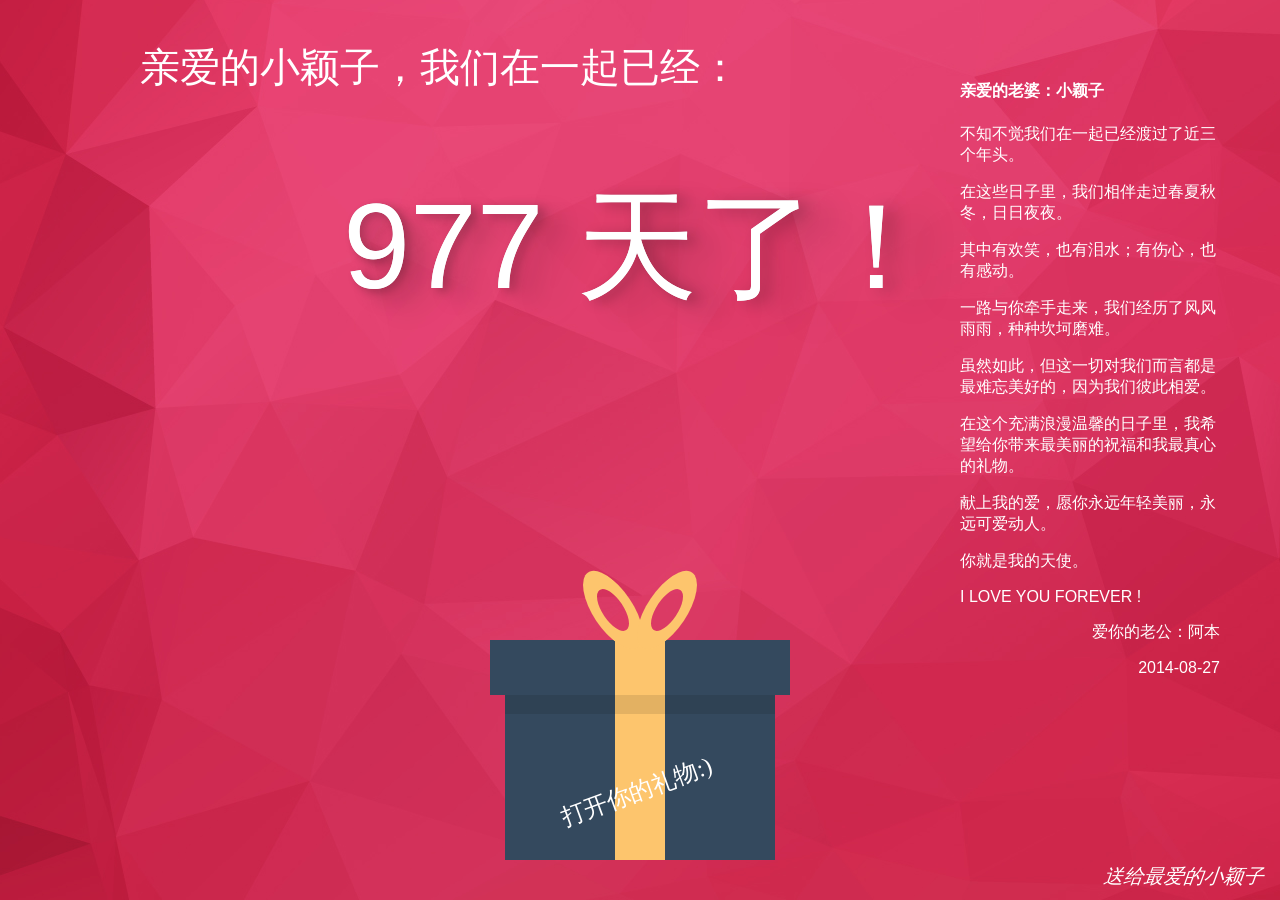
==== commit 40802c4d: "大改动" ====
--- a/index.html
+++ b/index.html
@@ -24,19 +24,22 @@
       <div id="merrywrap" class="merrywrap">
         <div id="welcome-text">亲爱的小颖子，我们在一起已经：</div>
         <div id="welcome">天了！</div>
-        <audio src="http://media.youban.com/gsmp3/mqualityt300/1321409597707675209.mp3" autoplay loop>
+        <audio src="media/happy.mp4" autoplay loop>
             Your browser does not support the audio element.
         </audio>
         <div id="letter">
-          <h4>致我亲爱的老婆：小颖子</h4>
-          <p>不知不觉我们在一起已经渡过了近三个年头了。</p>
+          <h4>亲爱的老婆：小颖子</h4>
+          <p>不知不觉我们在一起已经渡过了近三个年头。</p>
           <p>在这些日子里，我们相伴走过春夏秋冬，日日夜夜。</p>
           <p>其中有欢笑，也有泪水；有伤心，也有感动。</p>
-          <p>当然所有的一切对我们而言都是最美好的，因为我们彼此相爱。</p>
-          <p>在这个美好的日子里，我希望给你带来最美丽的祝福和我最真心的礼物。</p>
-          <p>献上我的真心，愿你永远年轻美丽，永远可爱动人。</p>
-          <p>爱你的老公：阿本</p>
-          <p>2014-08-27</p>
+          <p>一路与你牵手走来，我们经历了风风雨雨，种种坎坷磨难。</p>
+          <p>虽然如此，但这一切对我们而言都是最难忘美好的，因为我们彼此相爱。</p>
+          <p>在这个充满浪漫温馨的日子里，我希望给你带来最美丽的祝福和我最真心的礼物。</p>
+          <p>献上我的爱，愿你永远年轻美丽，永远可爱动人。</p>
+          <p>你就是我的天使。</p>
+          <p>I LOVE YOU FOREVER !</p>
+          <p class="text-right">爱你的老公：阿本</p>
+          <p class="text-right">2014-08-27</p>
         </div>
         <div class="giftbox">
           <div class="cover">
@@ -1562,6 +1565,7 @@
     <script type="text/javascript">
 
       // 计算天数
+      //stackoverflow.com/questions/2627473/how-to-calculate-the-number-of-days-between-two-dates-using-javascript
       function dayCount() {
         var oneDay = 24*60*60*1000; // hours*minutes*seconds*milliseconds
         var firstDate = new Date(2011,12,24);
--- a/css/demo.css
+++ b/css/demo.css
@@ -99,11 +99,10 @@
 	font-size: 120px;
 	text-align: center;
 	color: white;
-	margin-top: 12%;
+	margin-top: 6%;
 }
 
-#welcome-text.hide,
-#welcome.hide {
+.hide {
 	opacity: 0;
 	-webkit-transition: opacity 2s;
 	transition: opacity 2s;
@@ -112,22 +111,27 @@
 #letter {
 	float: right;
 	position: absolute;
-	top: 100px;
-	right: 0;
+	top: 20px;
+	right: 20px;
 }
 
 #letter p {
 	opacity: 0;
+	width: 260px;
+}
+
+#letter p.text-right {
+	text-align: right;
 }
 
 #letter p:nth-child(odd).show{
 	opacity: 1;
-	-webkit-transition: opacity 2s;
-	transition: opacity 2s;
+	-webkit-transition: opacity 6s;
+	transition: opacity 6s;
 }
 
 #letter p:nth-child(even).show{
 	opacity: 1;
-	-webkit-transition: opacity 4s;
-	transition: opacity 4s;
+	-webkit-transition: opacity 2s;
+	transition: opacity 2s;
 }
--- a/css/component.css
+++ b/css/component.css
@@ -6,6 +6,13 @@
 	background: #e74c3c url(../img/meihong.jpg) repeat-x bottom center;
 	overflow: hidden;
 }
+
+body.wife {
+	background: #e74c3c url(../img/wife.jpg) no-repeat center center;
+	-webkit-transition: all 1s ease-in, opacity 1s;
+	transition: all 1s ease-in, opacity 1s;
+}
+
 
 h1 {
 	position: absolute;
@@ -1080,7 +1087,7 @@
 
 .step-3 .icons span.letter,
 .step-4 .icons span.letter {
-	color: #2c3e50;
+	color: #DCF577;
 	text-shadow: 5px 5px 0 #ca3121;
 }
 
